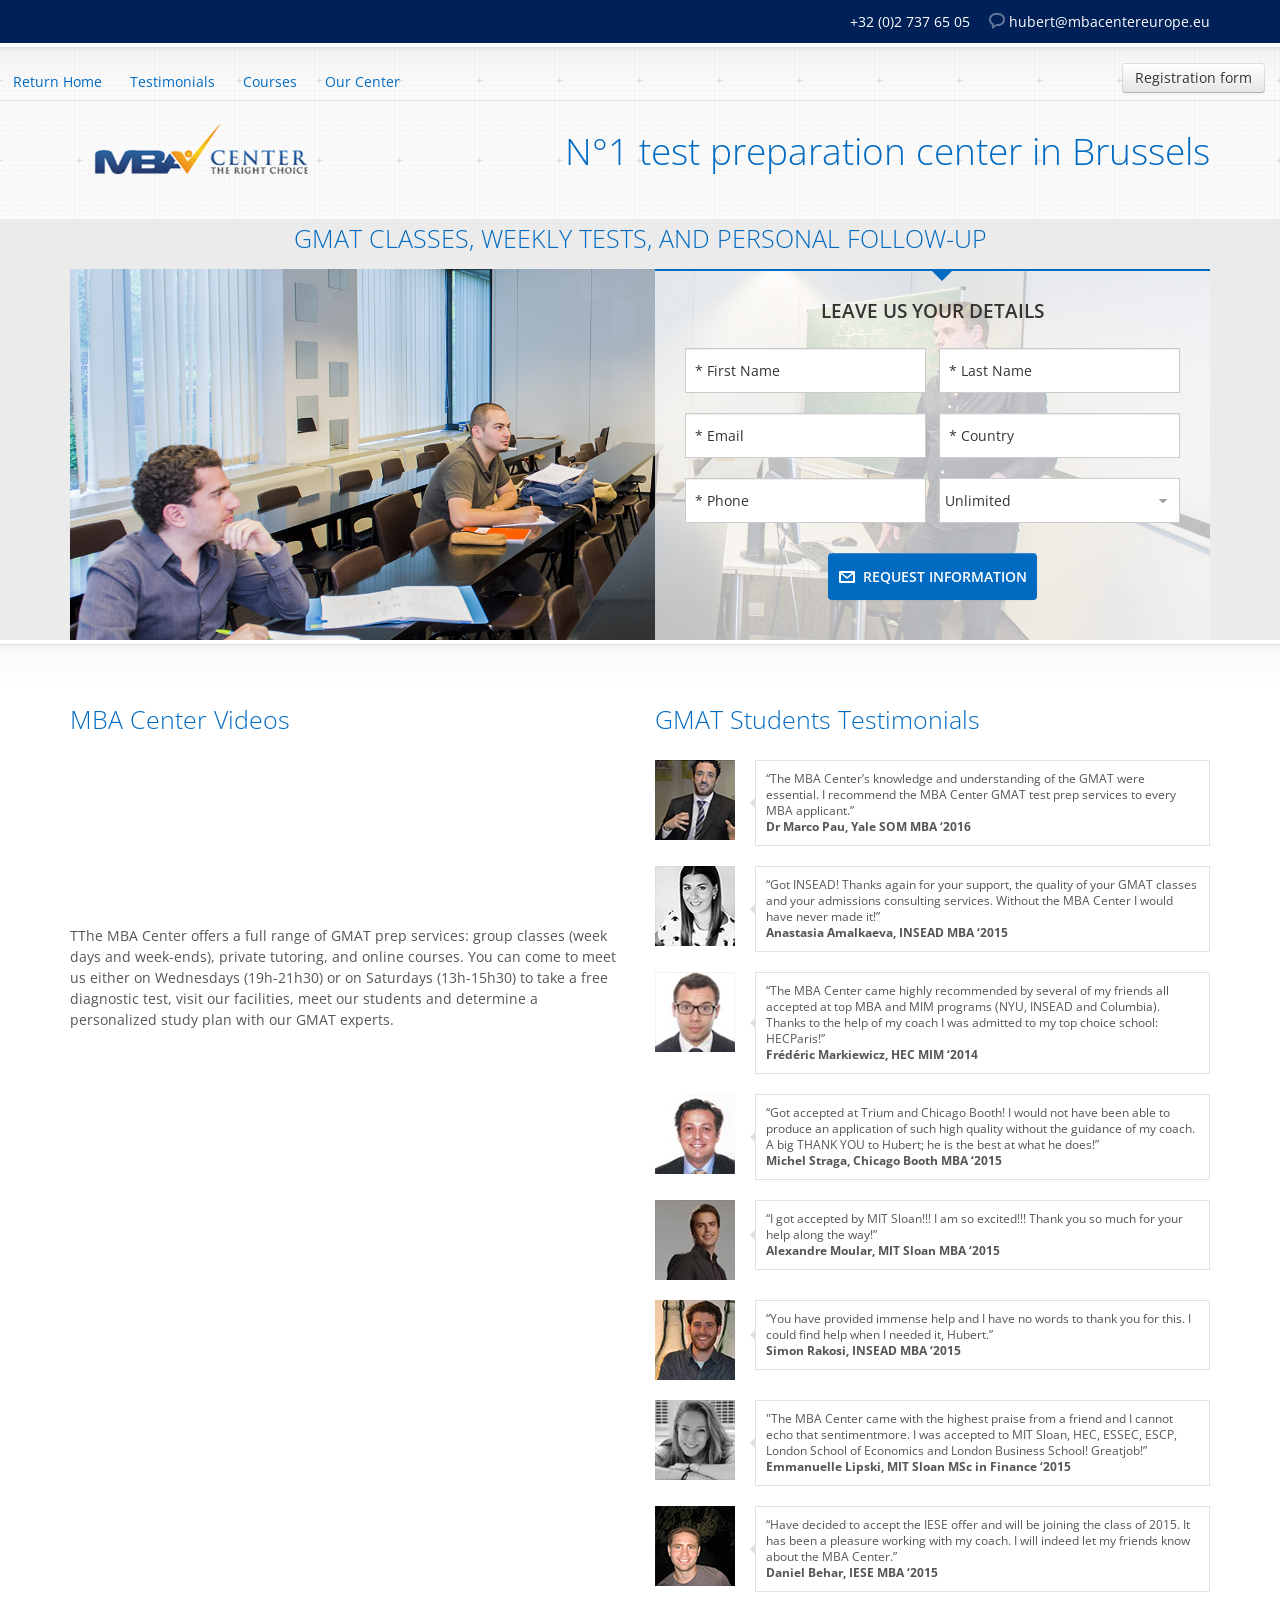
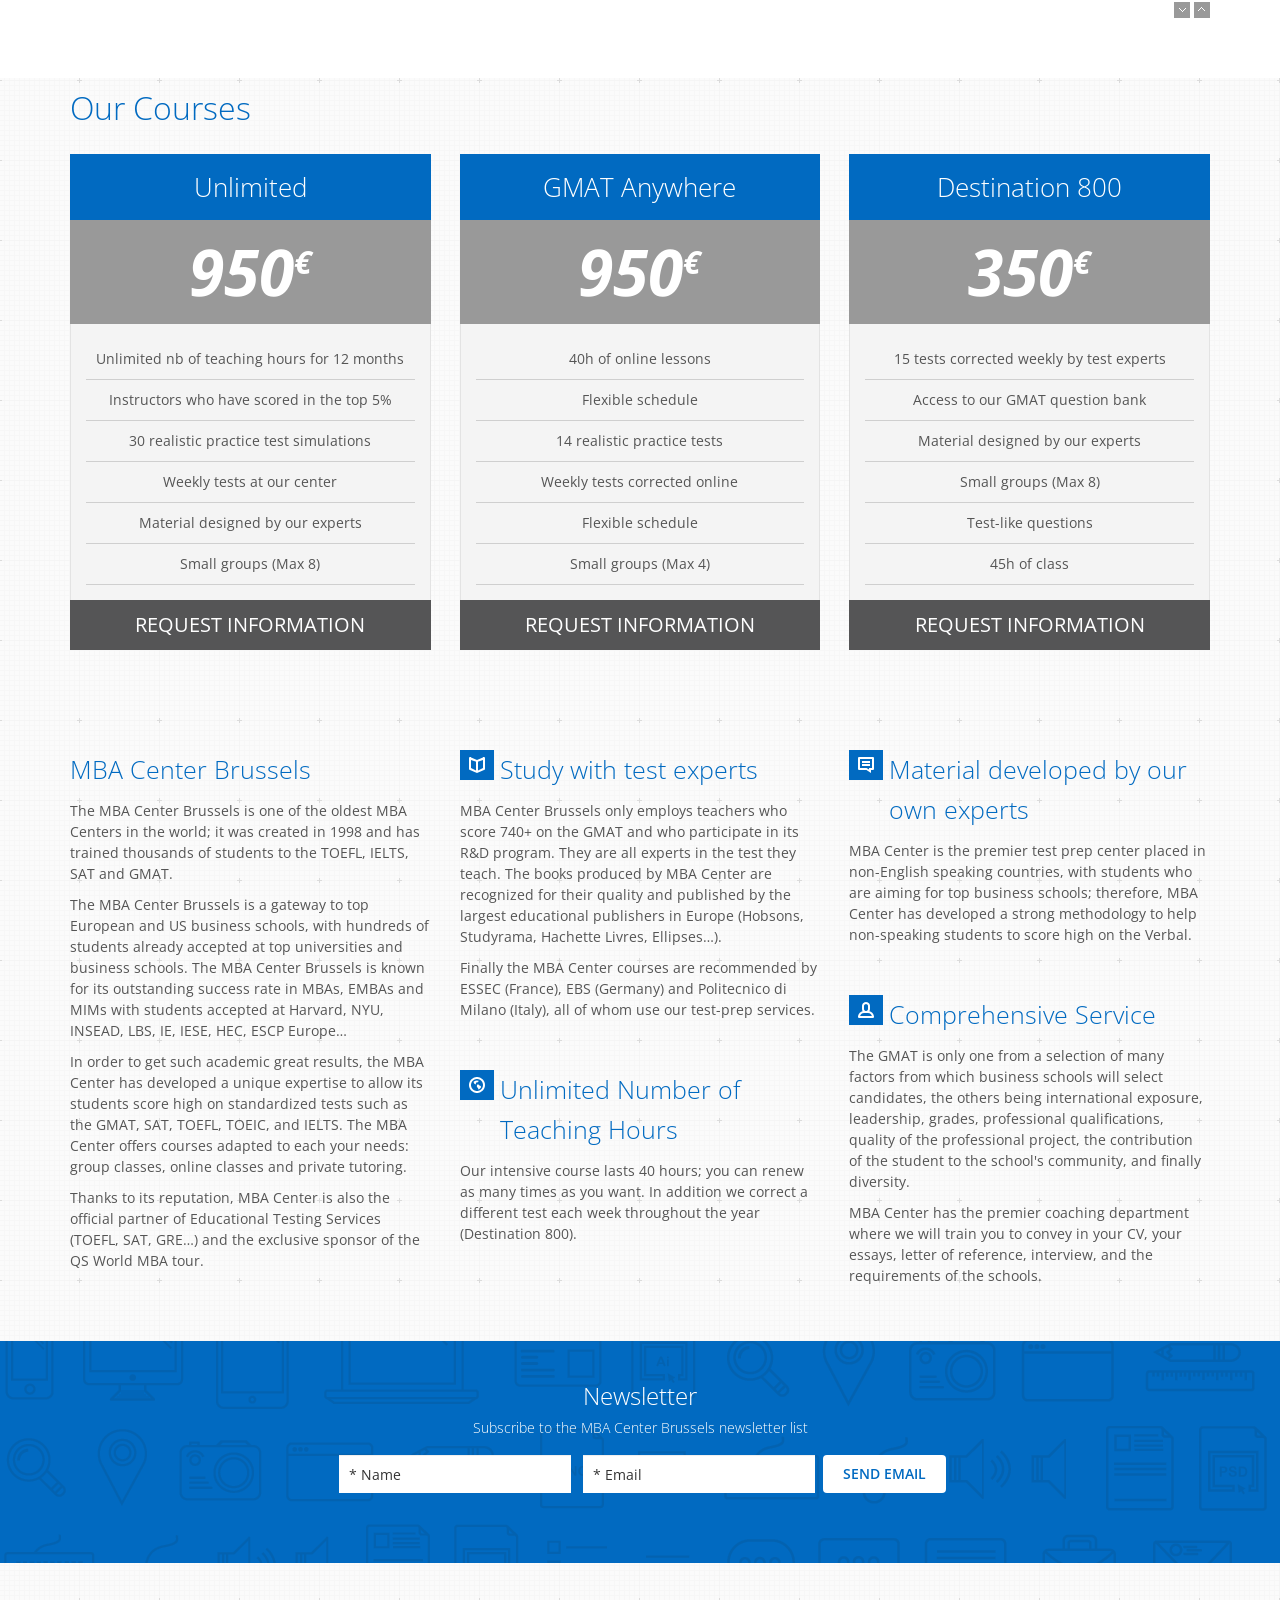
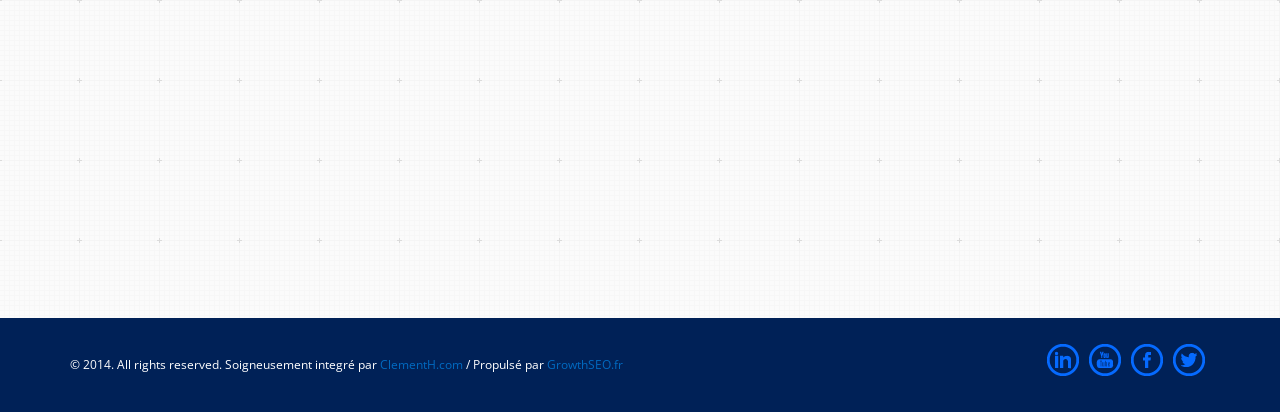
==== at/gmat/index.html @ 17d08a85 "First commit with upload images Commit of the current version that is online before adding the follo" ====
<!DOCTYPE html>
<!--[if lt IE 7 ]><html class="ie ie6" lang="en"> <![endif]-->
<!--[if IE 7 ]><html class="ie ie7" lang="en"> <![endif]-->
<!--[if IE 8 ]><html class="ie ie8" lang="en"> <![endif]-->
<!--[if (gte IE 9)|!(IE)]><html lang="en" class="no-js"> <![endif]-->
<head>
	
	<!-- Basic Page Needs
	================================================== -->
	<meta charset="utf-8">
	<title>MBA center europe - GMAT</title>
	<meta name="description" content="Mba center bruxelles GMAT preparation">
	<meta name="author" content="Clement hadjeres">
	
	<!-- Mobile Specific Metas
	================================================== -->
	<meta name="viewport" content="width=device-width, initial-scale=1, maximum-scale=1">
	
    <!-- Fav and touch icons
	================================================== -->
    <link rel="shortcut icon" href="img/favicon.ico">
    <link rel="apple-touch-icon-precomposed" sizes="114x114" href="img/apple-touch-icon-114-precomposed.png">
    <link rel="apple-touch-icon-precomposed" sizes="72x72" href="img/apple-touch-icon-72-precomposed.png">
    <link rel="apple-touch-icon-precomposed" sizes="52x52" href="img/apple-touch-icon-57x57.png">
    
	<!-- Custom styles 
	================================================== -->
	<link href="css/style.css" rel="stylesheet" media="screen">
    <link href="css/color/blue.css" rel="stylesheet" media="screen">
	<!--[if IE 8 ]><link href="css/ie8.css" rel="stylesheet" media="screen"><![endif]-->
	
	<!-- Scripts Libs 
	================================================== -->
	<script type="text/javascript" src="js/jquery.min.js"></script> <!-- 1.9.1 -->
	
	<!--Start of Zopim Live Chat Script-->
<script type="text/javascript">
window.$zopim||(function(d,s){var z=$zopim=function(c){
z._.push(c)},$=z.s=
d.createElement(s),e=d.getElementsByTagName(s)[0];z.set=function(o){z.set.
_.push(o)};z._=[];z.set._=[];$.async=!0;$.setAttribute('charset','utf-8');
$.src='//v2.zopim.com/?2mrBXJVhC1j4B0EIfQB3spcKo8dN0eq7';z.t=+new Date;$.
type='text/javascript';e.parentNode.insertBefore($,e)})(document,'script');
</script>
<!--End of Zopim Live Chat Script-->
    
    <!-- HTML5 shim, for IE6-8 support of HTML5 elements 
	================================================== -->
    <!--[if lt IE 9]>
      <script src="http://html5shim.googlecode.com/svn/trunk/html5.js"></script>
    <![endif]-->
</head>

<body>
	<!-- Header-->
    <header>
    		<!-- Top Bar -->
            <div class="top">
                <div class="container">
                    <div class="row-fluid">   
                    	<p class="animated fadeInRight"> +32 (0)2 737 65 05  <span>hubert@mbacentereurope.eu</span></p>         
                    </div>
                    
                </div>
            </div>
            <!-- End Top Bar -->
            
            <!-- Nav-->
           
            <nav>
            <ul class="nav nav-tabs">
				<li role="presentation"><a href="http://mbacentereurope.eu/index.php">Return Home</a></li>
				<li role="presentation"><a href="#testimonials">Testimonials</a></li>
				<li role="presentation"><a href="#courses">Courses</a></li>
				<li role="presentation"><a href="#center">Our Center</a></li>
				<a href="enregistrement.pdf"download="FORM" class=" formule btn button animated bounceIn"> Registration form</a>
			</ul>
			
      
            	<div class="container">
                	<div class="row-fluid">
                        	
                            <!-- Logo-->
                        	<div class="span3">
                            	<a href="http://mbacentereurope.eu/index.php"><img src="img/blue/logo.png" class="logo animated delay1 fadeInDown" alt="logo"></a>
                            </div>
                            <!-- End Logo-->
                            
                            <!-- Intro Text-->
                            <div class="span9">
                            	<h1 class="animated delay2 fadeInDown">N°1 test preparation center in Brussels</h1>
                            </div>
                            <!-- End Intro Text-->
                            
                	</div>
            	</div>          
            </nav>
            <!-- End Nav-->
            
            <!-- Slider -->
            <div class="slider">
            <center><h3>GMAT CLASSES, WEEKLY TESTS, AND PERSONAL FOLLOW-UP </h3></center>
            	<div class="container">
            	
                	<div class="row-fluid">
                    	<div class="span6 offset6 right-form">
                        	<!-- Form -->
                        	<div class="form">
                            	<h2 class="animated delay3 bounceIn">Leave us your details</h2>
                                
                                <div  id="loading" style="display: none" class='alert'>
					  				<a class='close' data-dismiss='alert'>×</a>
					  				Loading
								</div>
								<div id="response"></div>
                                
                                <form id="contact" method="post" action="/slider-form.php">
                                	
                                	
                                	<div class="row-fluid">
                                		<div class="span6">
                                    		<input type="text" required placeholder=" * First Name" name="Firstname" />
                                    	</div>
                                    	<div class="span6">
                                    	    <input type="text" required placeholder=" * Last Name" name="Lastname" />
                                   	    </div>
                                    </div>
                                    <div class="row-fluid">
                                    	<div class="span6">
                                    		<input type="email" required placeholder=" * Email" name="Email" />
                                    	</div>
                                    	<div class="span6">
                                    	    <input type="text" required placeholder=" * Country" name="Country" />
                                   	    </div>
                                    </div>	
                                    
                                    <div class="row-fluid">
                                    	<div class="span6">
                                    	    <input type="text" required placeholder=" * Phone" name="Phone" />
                                   	    
                                    	</div>
                                    	<div class="span6">
	                                    	<select name="courses" class="input-xlarge">
	                                          <option>Unlimited</option>
	                                          <option>GMAT Anywhere</option>
	                                          <option>Destination 800</option>
	                                          <option>Get more information</option>	                                
	                                        </select>    
                                   	    </div>
                                    </div>
                                    <div class="row4">
                                    	<input type="submit" data-loading-text="Loading..." class="btn button animated bounceIn" value="request information">
                                    </div>		
                                
                                </form>  
                                <div class="clear"></div>                       
                        	</div></div></div></div></div>
                            <!-- End Form -->
                        </div>
                    </div>
                </div>
            </div>
            <!-- End Slider -->
    
    </header>
    <!-- End Header-->
    
    <div id="testimonials"></div>
       <!-- Extra Info-->
    <section class="extra">
        <div class="container">
            
            <div class="row-fluid">
                
                <div class="span6">
                    <h3>MBA Center Videos</h3>
                    <div class="video">
                    	<iframe src="//www.youtube.com/embed/XTJDCrCDnRA" allowfullscreen></iframe>                    </div>
                    <p>TThe MBA Center offers a full range of GMAT prep services: group classes (week days and week-ends), private tutoring, 
                    and online courses. You can come to meet us either on Wednesdays (19h-21h30) or on Saturdays (13h-15h30)  to take a free
                    diagnostic test, visit our facilities, meet our students and determine a personalized study plan with our GMAT experts.</p>
                </div>
                
                <div class="span6">
                    <h3>GMAT Students Testimonials</h3>
                    <div class="carousel">
	                    <ul class="testimonials">
	                    	<li>
	                           <img src="img/testimonial-1.png" alt="testimonial image 1" /> 
	                           <h5>“The MBA Center’s knowledge and understanding of the GMAT were essential. I recommend the MBA Center GMAT test prep services to every MBA applicant.” 
	                           <br/><b>Dr Marco Pau, Yale SOM MBA ‘2016</b></h5>
	                        </li>
	                        <li>
	                           <img src="img/testimonial-11.png" alt="testimonial image 1" /> 
	                           <h5>“Got INSEAD! Thanks again for your support, the quality of your GMAT classes and your admissions consulting services. Without the MBA Center I would have never made it!” 
	                           <br/><b>Anastasia Amalkaeva, INSEAD MBA ‘2015</b></h5>
	                        </li>
	                        <li>
	                        	<img src="img/testimonial-2.jpg" alt="testimonial image 2" /> 
	                           <h5>“The MBA Center came highly recommended by several of my friends all accepted at top MBA and MIM programs
	                           (NYU, INSEAD and Columbia). Thanks to the help of my coach I was admitted to my top choice school: HECParis!”<br>
	                           <b>Frédéric Markiewicz, HEC MIM ‘2014</b></h5>
	                        </li>
	                        <li>
	                        	<img src="img/testimonial-3.jpg" alt="testimonial image 3" /> 
	                           <h5>“Got accepted at Trium and Chicago Booth! I would not have been able to produce an application of such high
	                           quality without the guidance of my coach. A big THANK YOU to Hubert; he is the best at what he does!”<br>
	                           <b>Michel Straga, Chicago Booth MBA ‘2015</b></h5>
	                        </li>
	                    	<li>
	                        	<img src="img/testimonial-4.jpg" alt="testimonial image 4" /> 
	                           <h5>“I got accepted by MIT Sloan!!! I am so excited!!! Thank you so much for your help along the way!”<br/><b>Alexandre Moular, MIT Sloan MBA ‘2015</b></h5>
	                        </li>
	                        <li>
	                        	<img src="img/testimonial-5.jpg" alt="testimonial image 5" /> 
	                           <h5>“You have provided immense help and I have no words to thank you for this. I could find help when I needed it, Hubert.”<br/><b>Simon Rakosi, INSEAD MBA ‘2015</b></h5>
	                        </li>
	                        <li>
	                        	<img src="img/testimonial-6.jpg" alt="testimonial image 6" /> 
	                           <h5>"The MBA Center came with the highest praise from a friend and I cannot echo that sentimentmore. 
	                           I was accepted to MIT Sloan, HEC, ESSEC, ESCP, London School of Economics and London Business School! Greatjob!”
	                           <br/><b>Emmanuelle Lipski, MIT Sloan MSc in Finance ‘2015</b></h5>
	                        </li>
	                    	<li>
	                        	<img src="img/testimonial-7.jpg" alt="testimonial image 7" /> 
	                           <h5>“Have decided to accept the IESE offer and will be joining the class of 2015. It has been a pleasure working
	                            with my coach. I will indeed let my friends know about the MBA Center.”<br/><b>Daniel Behar, IESE MBA ‘2015</b>
	                            </h5>
	                        </li>
	                        
	                    </ul>
                    </div>
                    <a href="#" class="navi-right next"></a>
                    <a href="#" class="navi-left prev"></a>

                    
                </div>
               
               <!--- <div class="span4">
                    <h3>Scholarships</h3>
                    <img class="scholarships" src="img/shcolarship.jpg" alt="#" /> 
                    <p>Entesque congue, nibh in hend go to rerit dignissim, dolor urna tincidunt felis, bibendum euismod. </p>
                    <p>Proin vulputate orci non mi aliquet aliquam. Aliquam tincidunt arcu eu sem tempus and  facilisis bibendum tellus vtate... <a href="#">Read more</a> </p>
               
                </div>--->
            </div>
        
        </div>
    </section>
    <!-- End Extra Info-->
<div id="courses"></div>
     <!--Tables-->
    <section class="container pricing-tables">
    	<h2>Our Courses </h2>
    	<div class="row-fluid ">
        
        	<!--Table 1-->
            <div class="span4">
            
            	<div class="table-header">
                	<h3>Unlimited </h3>
                </div>
                <div class="table-price">
                	<p>950<sup>€</sup></p>
                </div>
                <div class="table-body">
                	<ul>
                    	<li>Unlimited nb of teaching hours for 12 months</li>
                    	<li>Instructors who have scored in the top 5%</li>
                        <li>30 realistic practice test simulations</li>
                        <li>Weekly tests at our center</li> 
                        <li>Material designed by our experts</li>
                        <li>Small groups (Max 8)</li>
                   </ul>
                </div>
                <div class="table-button">
                	<a href="#">Request information</a>
                </div>

            </div>
             <!--End Table 1-->
             
             <!--Table 2-->
            <div class="span4">
            
            	<div class="table-header">
                	<h3>GMAT Anywhere </h3>
                </div>
                <div class="table-price">
                	<p>950<sup>€</sup></p>
                </div>
                <div class="table-body">
                	<ul>
                    	<li>40h of online lessons</li>
                        <li>Flexible schedule</li>
                        <li>14 realistic practice tests</li>
                        <li>Weekly tests corrected online</li>  
                        <li>Flexible schedule</li>     
                        <li>Small groups (Max 4)</li>                 
                    </ul>
                </div>
                <div class="table-button">
                	<a href="#">Request information</a>
                </div>

            </div>
             <!--End Table 2-->
             
             <!--Table 3-->
            <div class="span4">
            
            	<div class="table-header">
                	<h3>Destination 800 </h3>
                </div>
                <div class="table-price">
                	<p>350<sup>€</sup></p>
                </div>
                <div class="table-body">
                	<ul>
                    	<li>15 tests corrected weekly by test experts</li>
                        <li>Access to our GMAT question bank</li>
                        <li>Material designed by our experts</li>
                        <li>Small groups (Max 8)</li>
                        <li>Test-like questions</li>
                        <li>45h of class</li>
                    </ul>
                </div>
                <div class="table-button">
                	<a href="#">Request information</a>
                </div>

            </div>
             <!--End Table 3-->
            
        </div>
    </section>
    <!--End Tables-->
    <div id="center"></div>
	<section class="container info">
    	<div class="row-fluid">
        	
            <div class="span4">
            	<h3 class="animated delay4 fadeInDown">MBA Center Brussels</h3>
            	
 

 

                <p class="animated delay5 fadeInUp">The MBA Center Brussels is one of the oldest MBA Centers in the world; it was created in 1998 and has trained thousands of students to the TOEFL, IELTS, SAT and GMAT.</p>
                <p class="animated delay5 fadeInUp">The MBA Center Brussels is a gateway to top European and US business schools, with hundreds of students already accepted at top universities and business schools. The MBA Center Brussels is known for its outstanding success rate in MBAs, EMBAs and MIMs with students accepted at Harvard, NYU, INSEAD, LBS, IE, IESE, HEC, ESCP Europe…</p>
                <p class="animated delay5 fadeInUp">In order to get such academic great results, the MBA Center has developed a unique expertise to allow its students score high on standardized tests such as the GMAT, SAT, TOEFL, TOEIC, and IELTS. The MBA Center offers courses adapted to each your needs: group classes, online classes and private tutoring.</p>
                
                <p class="animated delay5 fadeInUp">Thanks to its reputation, MBA Center is also the official partner of Educational Testing Services (TOEFL, SAT, GRE…) and the exclusive sponsor of the QS World MBA tour.</p>            </div>
            
            
            
            <div class="span4">
            	<div class="top-item">
                    <h3 class="iconset iconbestcity animated delay6 fadeInDown">Study with test experts</h3>
                    <p class="animated delay7 fadeInUp">MBA Center Brussels only employs teachers who score 740+ on the GMAT and who participate in its R&D program. They are all experts in the test they teach.  The books produced by MBA Center are recognized for their quality and published by the largest educational publishers in Europe (Hobsons, Studyrama, Hachette Livres, Ellipses…).</p>
                    <p class="animated delay7 fadeInUp"> Finally the MBA Center courses are recommended by ESSEC (France), EBS (Germany) and Politecnico di Milano (Italy), all of whom use our test-prep services.</p>
                </div>
                
                <div class="bottom-item">
                    <h3 class="iconset iconworldwide animated delay6 fadeInDown">Unlimited  Number of Teaching Hours</h3>
                    <p class="animated delay7 fadeInUp">Our intensive course lasts 40 hours; you can renew as many times as you want. In addition we correct a different test each week throughout the year (Destination 800).</p>
              </div>
                
            </div>
            
            
            
            <div class="span4">
            	<div class="top-item">
                    <h3 class="iconset iconcommunity animated delay8 fadeInDown">Material developed by our own experts</h3>
                    <p class="animated delay9 fadeInUp">MBA Center is the premier test prep center placed in non-English speaking countries, 
                    with students who are aiming for top business schools; therefore, MBA Center has developed a strong methodology to help non-speaking students to score high on the Verbal. </p>
                </div>
                <div class="bottom-item">
                    <h3 class="iconset iconfacilities animated delay8 fadeInDown">Comprehensive Service</h3>
                    <p class="animated delay9 fadeInUp">The GMAT is only one from a selection of many factors from which business schools will select candidates, the others being international exposure, leadership, grades, professional qualifications, quality of the professional project, the contribution of the student to the school's community, and finally diversity. </p>
                    <p class="animated delay9 fadeInUp">MBA Center has the premier coaching department where we will train you to convey in your CV, your essays, letter of reference, interview, and the requirements of the schools. </p>
                </div>
            </div>
            
            
        </div>
    </section> 



    
    
    <!--Newsletter-->
    <section class="newsletter">
    	<div class="container">
        	<div class="row-fluid">
            	<h2>Newsletter</h2>
                <h3>Subscribe to the MBA Center Brussels newsletter list</h3>
            	<div id="loadingNews" style="display: none" class='alert'>
	  				<a class='close' data-dismiss='alert'>×</a>
	  				Loading
				</div>	
            	<div id="responseNews"></div>
            	 
            	<form id="newsletter" method="post" action="#">
                   <input type="text"  placeholder=" * Name" name="Name" />
                   <input type="email"  placeholder=" * Email" name="Email" />
                   <input type="submit" class="button" value="Send Email">
                </form>
            </div>
        
        </div>
    </section>
    <!--End Newsletter-->
    
      <iframe src="https://www.google.com/maps/embed?pb=!1m18!1m12!1m3!1d2520.2366156238745!2d4.400245000000008!3d50.82678100000001!2m3!1f0!2f0!3f0!3m2!1i1024!2i768!4f13.1!3m3!1m2!1s0x47c3c4b5c2317f55%3A0x164fa5e119f81e8!2sICAB+Incubator!5e0!3m2!1sfr!2sfr!4v1421241801167" width="100%" height="350" scrolling="no"overflow: "hidden" frameborder="0" style="border:"2></iframe>
    
    
    
    
    <!--Footer-->
    <footer>
    	<div class="container">
        
        	<div class="row-fluid">
            	<div class="span6">
                	<h6>© 2014. All rights reserved. Soigneusement integré  par  <a href="http://www.clementh.com" rel="dofollow" title="Design Web" target="_blank"> ClementH.com </a> /  Propulsé par <a href="http://www.growthseo.fr" title="Consultant SEO" rel="dofollow" target="_blank"> GrowthSEO.fr</a></h6>
                </div>
                
                <div class="span6">
                	<ul class="social">
                    	<li title="Linkedin" class="tooltip_hover"><a href="#" class="linkedin socialicon"></a></li>
                        <li title="Youtube" class="tooltip_hover"><a href="#" class="youtube socialicon"></a></li>
                        <li title="Facebook" class="tooltip_hover"><a href="#" class="facebook socialicon"></a></li>
                        <li title="Twitter" class="tooltip_hover"><a href="#" class="twitter socialicon"></a></li>                       
                    </ul>
                </div>
                
            
            </div>
            
        </div>
    
    </footer>
    
       
    
    <!--End Footer-->

	<!-- ======================= JQuery libs =========================== -->     
	
		<script>
  (function(i,s,o,g,r,a,m){i['GoogleAnalyticsObject']=r;i[r]=i[r]||function(){
  (i[r].q=i[r].q||[]).push(arguments)},i[r].l=1*new Date();a=s.createElement(o),
  m=s.getElementsByTagName(o)[0];a.async=1;a.src=g;m.parentNode.insertBefore(a,m)
  })(window,document,'script','//www.google-analytics.com/analytics.js','ga');

  ga('create', 'UA-58592725-1', 'auto');
  ga('send', 'pageview');

</script>            
        <!-- Bootstrap.js-->
        <script src="js/bootstrap.js"></script>   
    
    	<script type="text/javascript" src="js/jquery.fitvids.min.js"></script>
    	<script type="text/javascript" src="js/jquery.placeholder.min.js"></script>
    
		<!-- carrousell -->
		<script type="text/javascript" src="js/jquery.easing.1.3.js"></script>
		<script type="text/javascript" src="js/jquery.mousewheel.min.js"></script>
		<script type="text/javascript" src="js/jcarousellite_1.0.1.pack.js"></script>
		
		<!-- custom -->
		<script type="text/javascript" src="js/scripts.js"></script>
	
	<!-- ======================= End JQuery libs =========================== --> 

  </body>
</html>
---- at/gmat/css/style.css ----
@charset "utf-8";

/* ============================== */
/* 
	- Title: University Landing Page - mustachethemes
	- Autor: mustachethemes
*/
/* ============================== */

/* ---------------------------------------------------------------------- */
/*	Import styles
/* ---------------------------------------------------------------------- */

/* bootstrap.css  - include resetes ( Media querys, grid-responsive,layout).*/
@import url("bootstrap/bootstrap.css");
@import url("bootstrap/bootstrap-responsive.css");

/*Google Fonts*/
@import url("http://fonts.googleapis.com/css?family=Open+Sans:300italic,400italic,600italic,700italic,800italic,400,800,700,600,300");

/*Animations*/
@import url("animations/animate.css");



/* ---------------------------------------------------------------------- */
/*	General Style
/* ---------------------------------------------------------------------- */

body { 
	background: url(../img/background/00.png) 0 0 repeat; 
	font-family: 'Open Sans', sans-serif;
	color:#555555;
	font-weight:400;
}
.left {
	float: left;
}
.right {
	float: right;
}
h1, h2, h3, h4{
	font-weight:300;
}
h1 {
	font-size:37px;
	line-height:39px;
}
h5 {
	font-weight:400;
}
h6 {
	font-weight:400;
}
p{
	line-height:21px;		
}
.video iframe {
	border: none;
}
a:hover {
	text-decoration:none;
}
.clear {
	clear: both;
}
input::-webkit-input-placeholder, textarea::-webkit-input-placeholder {
  color: #333;
}
input:-moz-placeholder, textarea:-moz-placeholder {
  color: #333;
}
@media (min-width: 1200px) {
	.container { width: 1140px; }
	.row-fluid .span12 { margin: 0; }
}

footer ul.social li a, footer h6 a, p a, a.navi-right, a.navi-left, .form input.button, .newsletter input.button, .courses .item .btn, .table-button a  {
	-webkit-transition: all 0.2s ease-out; 
	-moz-transition: all 0.2s ease-out;
	-o-transition: all 0.2s ease-out; 
	-ms-transition: all 0.2s ease-out; 
	transition: all 0.2s ease-out;
}
/* ---------------------------------------------------------------------- */
/*	Header
/* ---------------------------------------------------------------------- */


/* Top Bar ----------------------------*/
.top { 
	padding: 11px 0;
	color:#fff;
}

.top .container p {
	text-align: right;
	margin:0;
	font-size:14px;
	line-height:21px;
}
.top .container p span{
	padding:0 0 0 20px;
	background: url(../img/bubble.png) left top no-repeat; 
	margin: 0 0 0 15px;
}



/* Header ----------------------------*/

nav { 
	background: url(../img/shadow_sep.png) left top repeat-x;
	padding:20px 0; 
}
nav h1 {
	text-align: right;
}

/* Slider with multi images----------------------------*/
.multiple {
	background-image: none;
	background-color:transparent!important;
	padding:0;
}

.multiple .container {
	background: none !important;
}

.multiple .container .span6.right-form{
	background: none !important;
	position: relative;
}
.multiple .bxslider {
	margin:0 !important; 
}

/* Slider ----------------------------*/
.slider {
	background-color:#ebebeb;
}
.slider .container {
	background: url(../img/big-image.jpg) 0 0 no-repeat;
	background-size: 100%;
}
.slider .container .row-fluid .player{
	padding:3% 0% 0% 2%;
}
.slider .container .span6.right-form{
	background: transparent url(../img/form-bg.png) 0 0 repeat;
	position: relative;
}
.slider .container .span6.right-form {
	border-top-width:2px;
	border-top-style:solid;
}
.slider .container .span6.right-form:after {
  position: absolute;
  top: 0;
  left: 50%;
  display: inline-block;
  border-right: 10px solid transparent;
  border-left: 10px solid transparent;
  content: '';
}
.slider .form {
	padding:20px 30px 30px 30px;
	text-align:center;
	color:#333333;
	
}

.slider .form h2 {
    color: #333333;
    font-size: 19px;
    font-weight: 600;
    margin: 0 0 17px;
    padding: 0;
    text-transform: uppercase;
}
.form .row1, .form .row2, .form .row3, .form .row4 {
	float: left;
}
.form .row4 {
	text-align: center;
	width:100%;
}
.form .right {
	width:50%;
}
.form .left {
	width:50%;
}
.slider .form input {
	float:left;
	border-radius:0;
	margin:13px 6px;
	width: 220px;
	height:30px;
	color:#333333;
	font-family: 'Open Sans', sans-serif;
}
.slider .form .input-xlarge{
	float:left;
	color:#333333;
	font-family: 'Open Sans', sans-serif;
	border-radius:0;
	margin:13px 6px;
	width: 234px;
	height:40px;
	border: 1px solid #ccc;
    border-radius: 0;
   -webkit-appearance: none;
   overflow: hidden;
   background: #fff url(../img/formelements-select.png) right center no-repeat;
}

.slider .form input.button{
	float: center;
	width: auto;
	color: #fff;	
	padding: 8px 10px 8px 35px;
	font-size: 14px;
	font-family: 'Open Sans', sans-serif;
	font-weight:600;
	line-height: 31px;
	margin: 10px auto;
	display: block;
	height: auto;
	border:0;
	border-radius:4px;
	text-align:left;
	text-transform:uppercase;
	text-shadow:none;
	background-image: url(../img/icon-email.png);
}



/* Items ----------------------------*/

.info {
	padding: 45px 0;
}
.info .span4 .top-item {
	margin-bottom:50px;

}

.info h3.iconset{
	padding:0 0 0 40px;
}


/* Extra Info ----------------------------*/

.extra {
	background:#fff url(../img/shadow_sep.png) 0 0 repeat-x;
	padding: 50px 0 60px 0;
}

/* Extra Info - Video ----------------------------*/
.extra .video{
	margin:0 0 20px 0;
	width:100%;
}

/* Extra Info - Testimonials ----------------------------*/
.extra ul.testimonials {
	margin:0;
}
.extra ul.testimonials li{
	float:left;
	list-style: none;
	margin-top: 0px;
	min-height: 80px;
	padding-bottom: 0px;
	width: 100%!important;
}
.extra ul.testimonials li:first-child{
	margin-top: 0;
}
.extra ul.testimonials li img{
	float: left;
	height:80px;
	width:80px;
	margin: 10px 0;
}
.extra ul.testimonials li h5 {
	margin: 10px 0 10px 100px;
	font-size: 12px;
	padding: 10px;
	line-height: 16px;
	display: block;
	border: 1px solid #e1e1e1;
	color: #555555;
	position: relative;
}

.extra ul.testimonials li h5:after {
  position: absolute;
  top: 50%;
  left: -6px;
  margin-top: -6px;
  display: inline-block;
  border-top: 6px solid transparent;
  border-bottom: 6px solid transparent;
  border-right: 6px solid  #e1e1e1;
  content: '';
}

a.navi-left{
	display: block;
	height: 16px;
	width: 16px;
	background-position: top left;
	float: right;
	cursor: pointer;
}
a.navi-left:hover{
	background-position: bottom left;
	
}
a.navi-right{
	display: block;
	height: 16px;
	width: 16px;
	background-position: top right;
	float: right;
	margin-left: 4px;
	cursor: pointer;
}
a.navi-right:hover{
	background-position: bottom right;
}

/* Extra Info - Scholarships ----------------------------*/
.extra img.scholarships {
	margin:0 0 20px 0;
}


/* Courses ----------------------------*/

.carrousell {
    
}

.courses {
	padding: 0 0 45px 0;
}
.courses .item {
    background: none repeat scroll 0 0 #F3F3F3;
    margin-top: 32px;
    padding: 20px;
    text-align: center;
}
.ch-item {
	width: 130px;
	height: 130px;
	border-radius: 50%;
	position: relative;
	cursor: default;
	display: block;
    margin: -45px auto 20px;
			
	-webkit-transition: all 0.4s ease-in-out;
	-moz-transition: all 0.4s ease-in-out;
	-o-transition: all 0.4s ease-in-out;
	-ms-transition: all 0.4s ease-in-out;
	transition: all 0.4s ease-in-out;
}

.ch-img-1 { 
	background-image: url(../img/img-course-1.jpg);
}

.ch-img-2 { 
	background-image: url(../img/img-course-2.jpg);
}

.ch-img-3 { 
	background-image: url(../img/img-course-3.jpg);
}
.ch-info {
	position: absolute;
	width: 100%;
	height: 100%;
	border-radius: 50%;
	opacity: 0;
	
	-webkit-transition: all 0.4s ease-in-out;
	-moz-transition: all 0.4s ease-in-out;
	-o-transition: all 0.4s ease-in-out;
	-ms-transition: all 0.4s ease-in-out;
	transition: all 0.4s ease-in-out;
	
	-webkit-transform: scale(0);
	-moz-transform: scale(0);
	-o-transform: scale(0);
	-ms-transform: scale(0);
	transform: scale(0);
	
	-webkit-backface-visibility: hidden; /*for a smooth font */

}

.ch-info p a {
	display: block;
	color: #fff;
	font-style: normal;
	font-weight: bold;
	text-transform: uppercase;
	font-size: 12px;
	letter-spacing: 1px;
	padding-top: 4px;
	line-height: 120px;
}



.ch-item:hover .ch-info {
	opacity: 1;
	
	-webkit-transform: scale(1);
	-moz-transform: scale(1);
	-o-transform: scale(1);
	-ms-transform: scale(1);
	transform: scale(1);	
}

.courses .item p {
    margin: 0 0 17px;
}
.courses h2 {
    padding: 0 10px;
}

.courses .item .btn {
    background: none repeat scroll 0 0 #999999;
    border: 0 none;
    color: white;
    font-weight: bold;
    padding: 15px 50px;
    text-shadow: none;
    text-transform: uppercase;
}



/* Pricing Tables ----------------------------*/

.pricing-tables {
	padding: 0 0 45px 0;
}
.table-header {
	text-align: center;
	padding: 20px 0;
	margin-top: 16px;
}
.table-header h3 {
	color: #fff;
	margin: 0;
	font-size: 26px;
	line-height: 26px;
}
.table-price {
	text-align: center;
	border-bottom: none;
	background-color:#999999;
}
.table-price p {
	color: #fff;
	font-weight: bold;
	font-style: italic;
	font-size: 64px;
	line-height: 64px;
	margin: 0;
	padding: 20px 0;
}
.table-price sup {
	color: #ffffff;
	font-weight: bold;
	font-style: italic;
	font-size: 32px;
	line-height: 32px;
	top: -22px;
}
.table-body {
	background-color:#f4f4f4;
}
.table-body ul {
	padding: 15px;
	margin: 0;
	border-right: 1px solid #e3e3e3;
	border-left: 1px solid #e3e3e3;
}
.table-body ul li {
	text-align: center;
	list-style-type: none;
	font-size: 14px;
	font-weight: normal;
	line-height: 40px;
	border-bottom: 1px solid #cfcfcf;
}

.table-button a {
	text-transform: uppercase;
	color: #fff;
	font-size: 20px;
	line-height: 20px;
	display: block;
	padding: 15px 0 15px 0;
	margin: 0;
	text-align: center;
	background-color:#555556;
}


/* Newsletter ----------------------------*/

.newsletter {
	color:#fff;
	padding:30px 0 40px 0;
	text-align:center;
	background-image:url(../img/newsletter-bg.png);
	background-repeat:repeat;
	background-position:0 0;
}
.newsletter h2{
	color:#fff;
	font-size:24px;
	margin:10px 0 5px 0;
	line-height:30px;
}
.newsletter h3{
	color:#fff;
	font-size:14px;
	margin:5px 0 15px 0;
	line-height:24px;
}
.newsletter input {
    border: medium none;
	-webkit-border-radius: 0;
    -moz-border-radius: 0;
    border-radius: 0 0 0 0;
    font-family: 'Open Sans',sans-serif;
    height: 30px;
    margin: 0 4px 10px;
    width: 220px;
}

.newsletter input.button {
	width: auto;
	height:auto;
	background:#fff;
	font-family: 'Open Sans', sans-serif;
	text-transform:uppercase;
	font-weight:600;
	border:0;
	border-radius:4px;
	padding: 9px 20px;
	margin:0;
	vertical-align: top;
}
.newsletter input.button:hover {
	color:#fff;
}


/* Footer --------------------------------*/

footer {
	padding:26px 0;
}
footer h6 {
	color:#fff;
}
footer h6 a:hover {
	color:#fff;
}
footer ul.social{
	float:right;
}
footer ul.social li{
	list-style: none;
	float:left;
	margin:0 5px;
}
footer ul.social li a{
	display: block;
	width: 32px;
	height: 32px;
}

footer ul.social li a.linkedin:hover{
	background-position: bottom center;
}

footer ul.social li a.youtube:hover{
	background-position: bottom center;
}

footer ul.social li a.facebook:hover{
	background-position: bottom center;
}

footer ul.social li a.twitter:hover{
	background-position: bottom center;
}


.tooltip {
  position: absolute;
  z-index: 1030;
  display: block;
  font-size:12px;
  opacity: 0;
  filter: alpha(opacity=0);
  visibility: visible;
  background-color: transparent !important;
}
.tooltip.in {
  opacity: 1;
  filter: alpha(opacity=100);
}
.tooltip-inner {
  max-width: 200px;
  font-weight:400;

  padding: 8px;
  text-align: center;
  text-decoration: none;
  background-color: #fff;
  -webkit-border-radius: 0;
     -moz-border-radius: 0;
          border-radius: 0;
}
.tooltip.top .tooltip-arrow {
  bottom: 0;
  left: 50%;
  margin-left: -5px;
  border-top-color: #fff;
  border-width: 5px 5px 0;
}

.slider .form .input-xlarge, .slider .form input {
    margin: 0 0 20px 0px;
    width: 100%;
    padding: 4px 5px;
    height: 45px;
    -webkit-box-sizing: border-box;
       -moz-box-sizing: border-box;
         	box-sizing: border-box;
}
.form input.button {
	background-image:url(../../img/newsletter-bg.png);
	background-repeat:no-repeat;
    background-position: 11px 50%;
    float: none;	
    margin: 0 auto;
    padding-left: 37px;
    max-width: 209px;
}



/*  CSS Media Queries
================================================== */


/* Version 1024px ----------------------------------------------------*/
@media handheld, only screen and (max-width: 1024px) {

}


/* Mobile Version 767px ----------------------------------------------*/
@media handheld, only screen and (max-width: 767px) {
	body {
		padding:0;
	}	
	nav{
		text-align: center;
	}
	nav h1{
		text-align: center;
	}
	.info, .extra{
		padding-left:20px;
		padding-right:20px;
	}
}


/* Mobile Version 600px ----------------------------------------------*/
@media handheld, only screen and (max-width: 600px) {
	body {
		padding:0;
	}	
	nav {
		text-align: center;
	}
}


/* Mobile Version 568px ----------------------------------------------*/
@media handheld, only screen and (max-width: 568px) {
	body {
		padding:0;
	}	
	nav{
		text-align: center;
	}	
	.form .row1, .form .row2, .form .row3, .form .row4 {
		   width: 100%;
	}
	
	
	.newsletter input {
	margin: 0 auto 20px auto;
    width: 90%;
    padding: 4px 5px;
    height: 45px;
    -webkit-box-sizing: border-box;
       -moz-box-sizing: border-box;
         	box-sizing: border-box;
}

	
	
   
}


/* Mobile Version 480px ----------------------------------------------*/
@media handheld, only screen and (max-width: 480px) {
	body {
		padding:0;
	}	
	nav {
		text-align: center;
	}	
	
	.form .row1, .form .row2, .form .row3, .form .row4 {
		   width: 100%;
	}
    
}


/* Mobile Version 320px ----------------------------------------------*/
@media handheld, only screen and (max-width: 320px) {
	body {
		padding:0;
	}	
	nav {
		text-align: center;
	}
	
}
.formule{
	float: right;
	margin-right: 15px;
}
---- at/gmat/css/color/blue.css ----
@charset "utf-8";

/* ============================== */
/* 
	- Title: University Landing Page - mustachethemes
	- Autor: mustachethemes
*/
/* ============================== */

/* .............. Light Color ................ */
h1, h2, h3, h4{
	color:#016ac1;
}

a {
	color:#016ac1;
}

.slider .container .span6.right-form {
	border-top-color:#016ac1;
}

.slider .container .span6.right-form:after {
  border-top: 10px solid #016ac1;
}

.form input.button{
	background-color:#016ac1;
}

.courses .item .btn:hover {
	background: #016ac1;
}

.table-header {
	background-color:#016ac1;
}

.table-button a:hover {
	background-color:#016ac1;
}

.newsletter {
	background-color:#016ac1;
}

.newsletter input.button {
	color:#016ac1;
}
.ch-item:hover {
	box-shadow: 
		inset 0 0 0 100px rgba(1,106,193, 0.7),
		inset 0 0 0 6px rgba(1,106,193,0.9),
		0 1px 2px rgba(1,106,193,0.1);
}

/* .............. Dark Color ................ */
.top { 
	background-color: #002157;
}
.form input.button:hover{
	background-color: #002157;	
}
.newsletter input.button:hover {
	background-color:#002157;
}
footer {
	background:#002157;
}
.tooltip-inner {
  color: #002157;
}

/* .............. Images with color ................ */

.info h3.iconbestcity {
	background: url(../../img/blue/icon-bestcity.png) 0 0 no-repeat;
}
.info h3.iconworldwide {
	background: url(../../img/blue/icon-worldwide.png) 0 0 no-repeat;
}
.info h3.iconcommunity {
	background: url(../../img/blue/icon-community.png) 0 0 no-repeat;
}
.info h3.iconfacilities {
	background: url(../../img/blue/icon-facilities.png) 0 0 no-repeat;
}



a.navi-left{
	background: url(../../img/blue/navi.png) no-repeat;
}
.navi-right{
	background: url(../../img/blue/navi.png) no-repeat;
}



footer ul.social li a.linkedin{
	background: url(../../img/blue/social-icons-linkedin.png) top center no-repeat;
}

footer ul.social li a.youtube{
	background: url(../../img/blue/social-icons-youtube.png) top center no-repeat;
}

footer ul.social li a.facebook{
	background: url(../../img/blue/social-icons-facebook.png) top center no-repeat;
}

footer ul.social li a.twitter{
	background: url(../../img/blue/social-icons-twitter.png) top center no-repeat;
}
---- at/gmat/css/ie8.css ----
.container {
    width: 1140px;
}
.newsletter input,
.slider .form .input-xlarge, .slider .form input {
    height: auto;
    padding: 11px 5px;
}
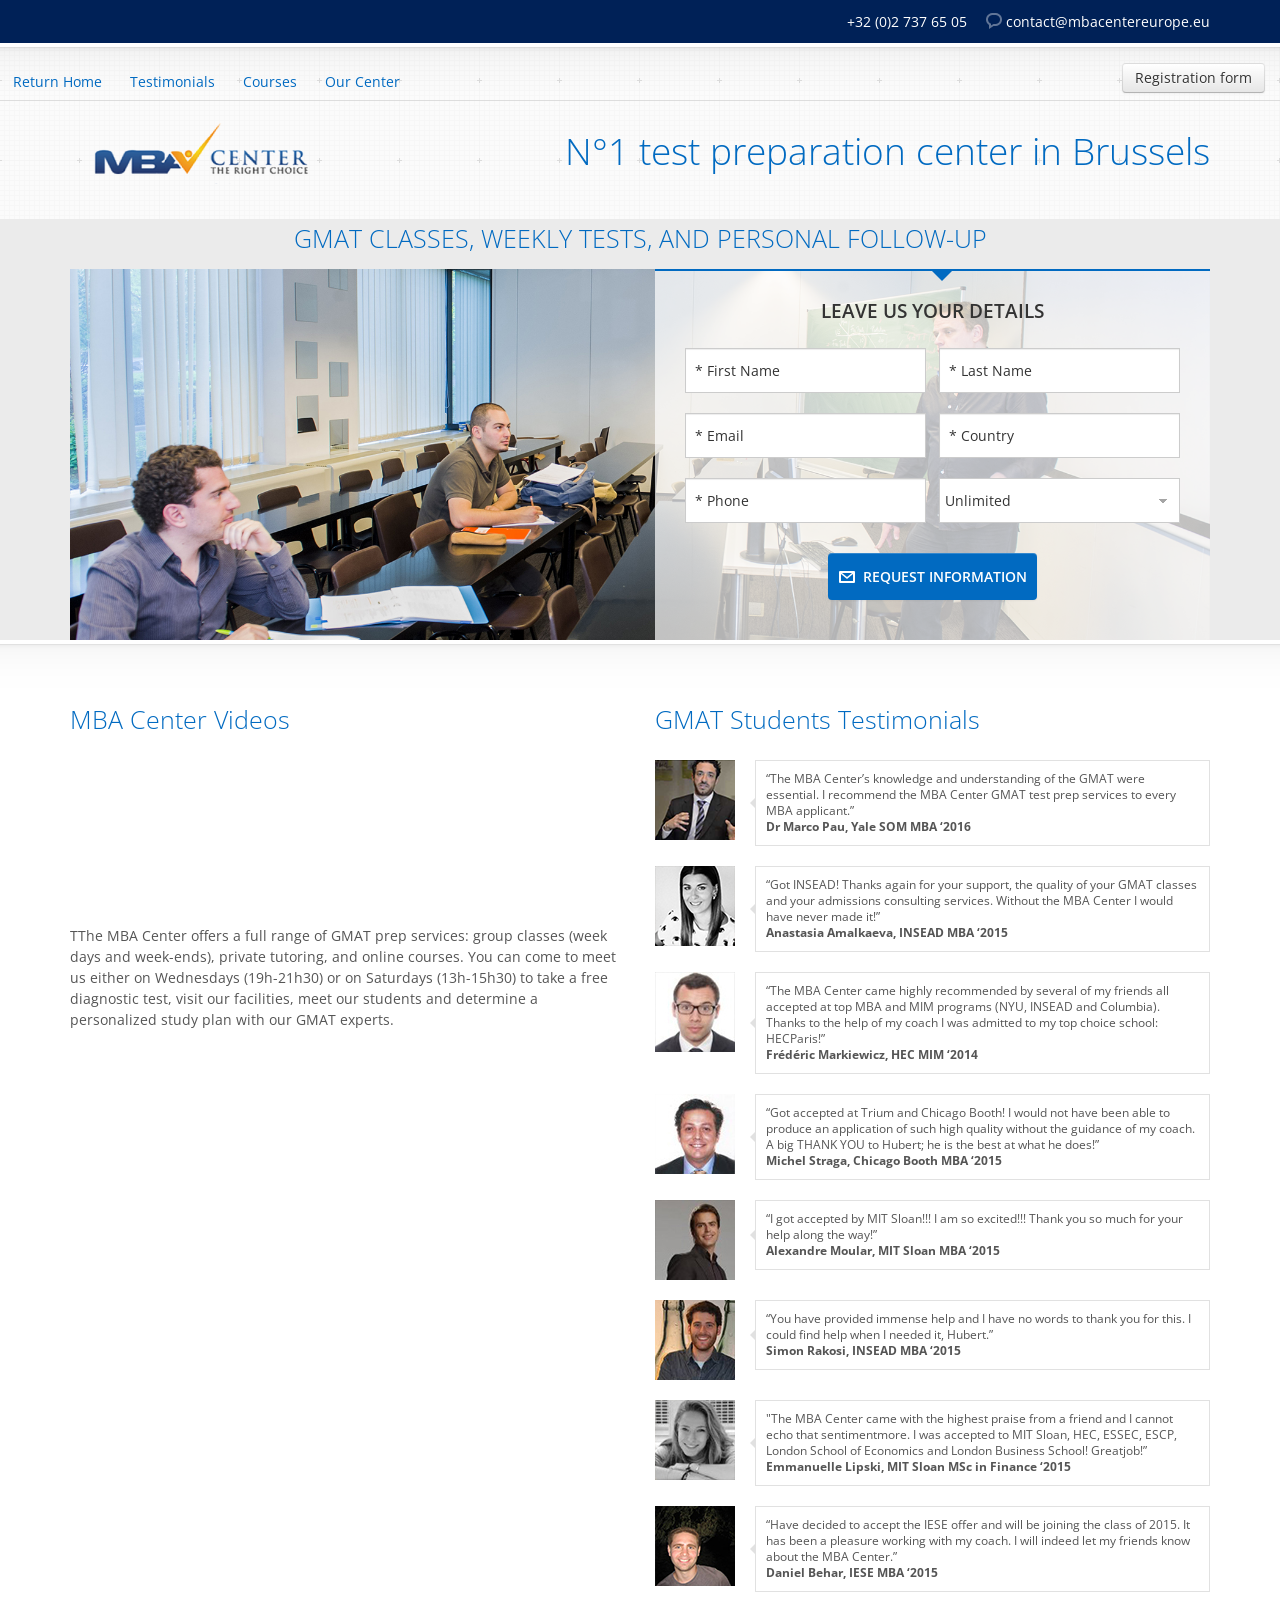
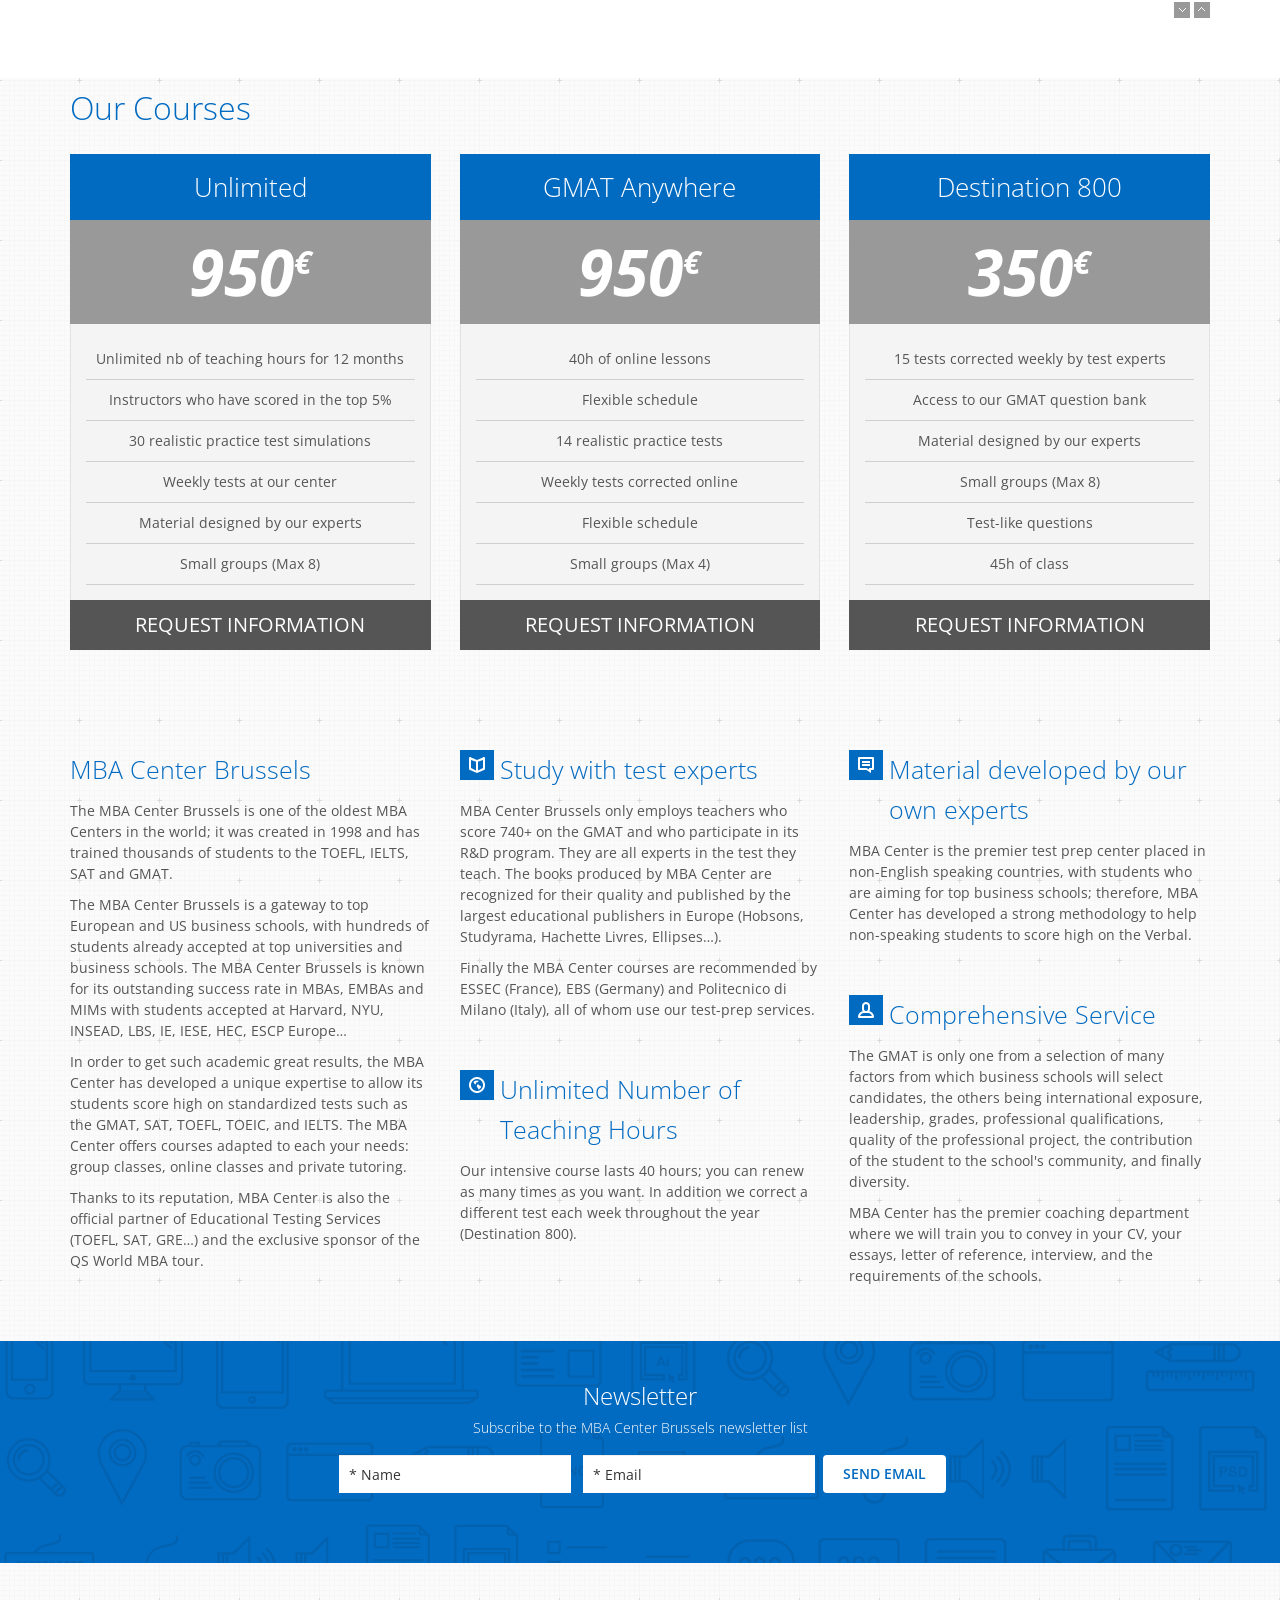
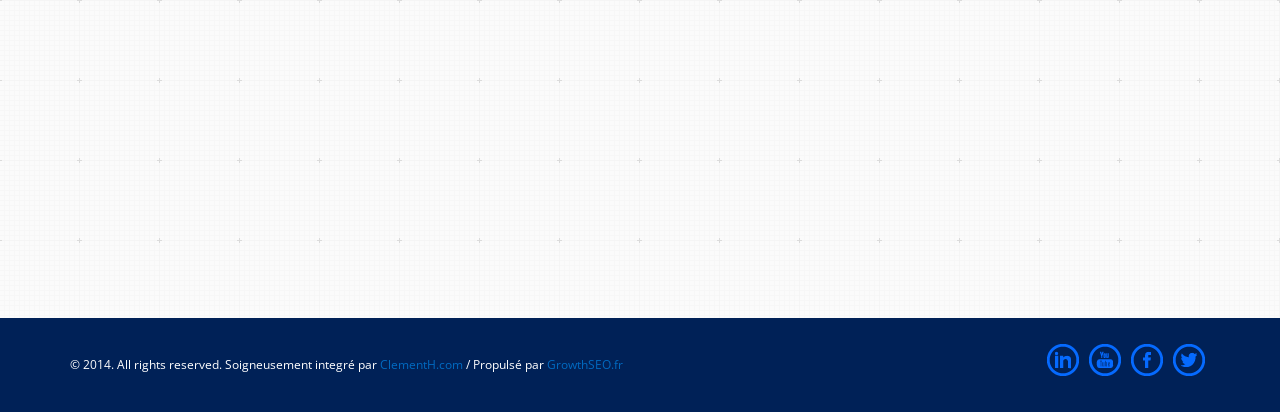
==== commit a189ad6f: "Reverted GMAT Landing page Minor changes to "About" page" ====
--- a/at/gmat/index.html
+++ b/at/gmat/index.html
@@ -8,8 +8,8 @@
 	<!-- Basic Page Needs
 	================================================== -->
 	<meta charset="utf-8">
-	<title>MBA center europe - GMAT</title>
-	<meta name="description" content="Mba center bruxelles GMAT preparation">
+	<title>MBA Center Europe - GMAT</title>
+	<meta name="description" content="Mba Center Brussels GMAT preparation">
 	<meta name="author" content="Clement hadjeres">
 	
 	<!-- Mobile Specific Metas
@@ -57,66 +57,66 @@
     		<!-- Top Bar -->
             <div class="top">
                 <div class="container">
-                    <div class="row-fluid">   
-                    	<p class="animated fadeInRight"> +32 (0)2 737 65 05  <span>hubert@mbacentereurope.eu</span></p>         
+                    <div class="row-fluid">
+                    	<p class="animated fadeInRight"> +32 (0)2 737 65 05  <span>contact@mbacentereurope.eu</span></p>
                     </div>
-                    
+
                 </div>
             </div>
             <!-- End Top Bar -->
-            
+
             <!-- Nav-->
-           
+
             <nav>
             <ul class="nav nav-tabs">
-				<li role="presentation"><a href="http://mbacentereurope.eu/index.php">Return Home</a></li>
+				<li role="presentation"><a href="/">Return Home</a></li>
 				<li role="presentation"><a href="#testimonials">Testimonials</a></li>
 				<li role="presentation"><a href="#courses">Courses</a></li>
 				<li role="presentation"><a href="#center">Our Center</a></li>
 				<a href="enregistrement.pdf"download="FORM" class=" formule btn button animated bounceIn"> Registration form</a>
 			</ul>
-			
-      
+
+
             	<div class="container">
                 	<div class="row-fluid">
-                        	
+
                             <!-- Logo-->
                         	<div class="span3">
-                            	<a href="http://mbacentereurope.eu/index.php"><img src="img/blue/logo.png" class="logo animated delay1 fadeInDown" alt="logo"></a>
+                            	<a href="/"><img src="img/blue/logo.png" class="logo animated delay1 fadeInDown" alt="logo"></a>
                             </div>
                             <!-- End Logo-->
-                            
+
                             <!-- Intro Text-->
                             <div class="span9">
                             	<h1 class="animated delay2 fadeInDown">N°1 test preparation center in Brussels</h1>
                             </div>
                             <!-- End Intro Text-->
-                            
+
                 	</div>
-            	</div>          
+            	</div>
             </nav>
             <!-- End Nav-->
-            
+
             <!-- Slider -->
             <div class="slider">
             <center><h3>GMAT CLASSES, WEEKLY TESTS, AND PERSONAL FOLLOW-UP </h3></center>
             	<div class="container">
-            	
+
                 	<div class="row-fluid">
                     	<div class="span6 offset6 right-form">
                         	<!-- Form -->
                         	<div class="form">
                             	<h2 class="animated delay3 bounceIn">Leave us your details</h2>
-                                
+
                                 <div  id="loading" style="display: none" class='alert'>
 					  				<a class='close' data-dismiss='alert'>×</a>
 					  				Loading
 								</div>
 								<div id="response"></div>
-                                
+
                                 <form id="contact" method="post" action="/slider-form.php">
-                                	
-                                	
+
+
                                 	<div class="row-fluid">
                                 		<div class="span6">
                                     		<input type="text" required placeholder=" * First Name" name="Firstname" />
@@ -132,28 +132,28 @@
                                     	<div class="span6">
                                     	    <input type="text" required placeholder=" * Country" name="Country" />
                                    	    </div>
-                                    </div>	
-                                    
+                                    </div>
+
                                     <div class="row-fluid">
                                     	<div class="span6">
                                     	    <input type="text" required placeholder=" * Phone" name="Phone" />
-                                   	    
+
                                     	</div>
                                     	<div class="span6">
 	                                    	<select name="courses" class="input-xlarge">
 	                                          <option>Unlimited</option>
 	                                          <option>GMAT Anywhere</option>
 	                                          <option>Destination 800</option>
-	                                          <option>Get more information</option>	                                
-	                                        </select>    
+	                                          <option>Get more information</option>
+	                                        </select>
                                    	    </div>
                                     </div>
                                     <div class="row4">
                                     	<input type="submit" data-loading-text="Loading..." class="btn button animated bounceIn" value="request information">
-                                    </div>		
-                                
-                                </form>  
-                                <div class="clear"></div>                       
+                                    </div>
+
+                                </form>
+                                <div class="clear"></div>
                         	</div></div></div></div></div>
                             <!-- End Form -->
                         </div>
@@ -161,11 +161,12 @@
                 </div>
             </div>
             <!-- End Slider -->
-    
+
     </header>
     <!-- End Header-->
     
     <div id="testimonials"></div>
+
        <!-- Extra Info-->
     <section class="extra">
         <div class="container">
@@ -248,7 +249,9 @@
         </div>
     </section>
     <!-- End Extra Info-->
-<div id="courses"></div>
+
+    <div id="courses"></div>
+
      <!--Tables-->
     <section class="container pricing-tables">
     	<h2>Our Courses </h2>
@@ -335,6 +338,7 @@
         </div>
     </section>
     <!--End Tables-->
+
     <div id="center"></div>
 	<section class="container info">
     	<div class="row-fluid">
@@ -387,10 +391,6 @@
         </div>
     </section> 
 
-
-
-    
-    
     <!--Newsletter-->
     <section class="newsletter">
     	<div class="container">
@@ -413,12 +413,11 @@
         </div>
     </section>
     <!--End Newsletter-->
-    
-      <iframe src="https://www.google.com/maps/embed?pb=!1m18!1m12!1m3!1d2520.2366156238745!2d4.400245000000008!3d50.82678100000001!2m3!1f0!2f0!3f0!3m2!1i1024!2i768!4f13.1!3m3!1m2!1s0x47c3c4b5c2317f55%3A0x164fa5e119f81e8!2sICAB+Incubator!5e0!3m2!1sfr!2sfr!4v1421241801167" width="100%" height="350" scrolling="no"overflow: "hidden" frameborder="0" style="border:"2></iframe>
-    
-    
-    
-    
+
+    <!--Google Maps-->
+    <iframe src="https://www.google.com/maps/embed?pb=!1m18!1m12!1m3!1d2520.2366156238745!2d4.400245000000008!3d50.82678100000001!2m3!1f0!2f0!3f0!3m2!1i1024!2i768!4f13.1!3m3!1m2!1s0x47c3c4b5c2317f55%3A0x164fa5e119f81e8!2sICAB+Incubator!5e0!3m2!1sfr!2sfr!4v1421241801167" width="100%" height="350" scrolling="no"overflow: "hidden" frameborder="0" style="border:"2></iframe>
+    <!--End Google Maps-->
+
     <!--Footer-->
     <footer>
     	<div class="container">
@@ -443,9 +442,6 @@
         </div>
     
     </footer>
-    
-       
-    
     <!--End Footer-->
 
 	<!-- ======================= JQuery libs =========================== -->     
--- a/at/gmat/css/style.css
+++ b/at/gmat/css/style.css
@@ -655,7 +655,7 @@
          	box-sizing: border-box;
 }
 .form input.button {
-	background-image:url(../../img/newsletter-bg.png);
+	background-image:url(../img/newsletter-bg.png);
 	background-repeat:no-repeat;
     background-position: 11px 50%;
     float: none;	
@@ -767,6 +767,239 @@
 
 
 
-
-
-
+/* HEADER ----------------------------------------------*/
+
+.navigation-wrapper {
+    color: #fff;
+    position: relative;
+}
+.navigation-wrapper a {
+    color: #fff;
+}
+.navigation-wrapper a:hover {
+    color: #ea6645;
+}
+.navigation-wrapper .background {
+    background-color: #012951;
+    overflow: hidden;
+}
+.navigation-wrapper .secondary-navigation-wrapper {
+    background-color: rgba(0, 0, 0, 0.1);
+    border-bottom: 1px solid rgba(255, 255, 255, 0.1);
+    /*padding: 15px 0;*/
+    position: relative;
+    height: 40px;
+    line-height: 40px;
+    overflow: hidden;
+}
+.navigation-wrapper .secondary-navigation-wrapper ul {
+    margin-bottom: 0;
+    float: right;
+    display: inline-block;
+}
+.navigation-wrapper .secondary-navigation-wrapper ul li {
+    display: inline-block;
+    margin-left: 20px;
+    padding: inherit;
+}
+.navigation-wrapper .secondary-navigation-wrapper ul li i {
+    color: #ea6645;
+    margin-right: 5px;
+}
+.navigation-wrapper .secondary-navigation-wrapper .search {
+    float: right;
+    display: inline-block;
+}
+.navigation-wrapper .secondary-navigation-wrapper .search .input-group {
+    -moz-transition: 0.8s;
+    -o-transition: 0.8s;
+    -webkit-transition: 0.8s;
+    transition: 0.8s;
+    margin-bottom: 0;
+    width: 1px;
+    overflow: hidden;
+}
+.navigation-wrapper .secondary-navigation-wrapper .search .input-group:hover {
+    width: 240px;
+}
+.navigation-wrapper .secondary-navigation-wrapper .search .input-group:hover input {
+    margin-left: 20px;
+    right: 0;
+}
+.navigation-wrapper .secondary-navigation-wrapper .search .input-group input {
+    -moz-transition: 0.8s;
+    -o-transition: 0.8s;
+    -webkit-transition: 0.8s;
+    transition: 0.8s;
+    border: none;
+    right: -20px;
+    position: relative;
+}
+.navigation-wrapper .secondary-navigation-wrapper .search .input-group .btn {
+    margin-left: 0 !important;
+    padding: 8px 12px;
+    position: relative;
+    z-index: 2;
+}
+.navigation-wrapper .primary-navigation-wrapper {
+    -moz-transition: 0.4s;
+    -o-transition: 0.4s;
+    -webkit-transition: 0.4s;
+    transition: 0.4s;
+    padding: 30px 0px;
+    position: relative;
+}
+.navigation-wrapper .primary-navigation-wrapper header {
+    border: 0;
+    margin-bottom: 0;
+}
+.navigation-wrapper .primary-navigation-wrapper header .navbar-brand {
+    -moz-transition: 0.4s;
+    -o-transition: 0.4s;
+    -webkit-transition: 0.4s;
+    transition: 0.4s;
+    padding: 0 0 0 15px;
+    position: relative;
+}
+.navigation-wrapper .primary-navigation-wrapper header .navbar-brand img {
+    -moz-transition: 0.4s;
+    -o-transition: 0.4s;
+    -webkit-transition: 0.4s;
+    transition: 0.4s;
+    max-height: 50px;
+    position: relative;
+    z-index: 1;
+}
+.navigation-wrapper .primary-navigation-wrapper header .navbar-brand:before {
+    -moz-transition: 0.4s;
+    -o-transition: 0.4s;
+    -webkit-transition: 0.4s;
+    transition: 0.4s;
+    background-color: #fff;
+    content: "";
+    height: 190px;
+    width: 3000px;
+    position: absolute;
+    top: -30px;
+    right: -80px;
+    z-index: 0;
+}
+.navigation-wrapper .primary-navigation-wrapper header .navbar-brand:after {
+    background: #ea6645 url("../../../assets/img/background-city.png") 0;
+    content: "";
+    height: 215px;
+    width: 3000px;
+    position: absolute;
+    top: 158px;
+    overflow: hidden;
+    right: -80px;
+    z-index: 0;
+}
+.navigation-wrapper .primary-navigation-wrapper header nav {
+    padding: 0;
+    position: relative;
+    z-index: 99;
+}
+.navigation-wrapper .primary-navigation-wrapper header nav .navbar-nav li {
+    padding: inherit;
+}
+.navigation-wrapper .primary-navigation-wrapper header nav .navbar-nav li a {
+    font-size: 14px;
+    padding: 10px 10px 10px 20px;
+}
+.navigation-wrapper .primary-navigation-wrapper header nav .navbar-nav li a:last-child {
+    padding-right: 0;
+}
+.navigation-wrapper .primary-navigation-wrapper header nav .navbar-nav li a:hover, .navigation-wrapper .primary-navigation-wrapper header nav .navbar-nav li a:focus, .navigation-wrapper .primary-navigation-wrapper header nav .navbar-nav li a:active {
+    background-color: transparent;
+    cursor: pointer;
+}
+.navigation-wrapper .primary-navigation-wrapper header nav .navbar-nav li a.has-child:after {
+    text-shadow: none;
+    -webkit-font-smoothing: antialiased;
+    font-family: 'fontawesome';
+    speak: none;
+    font-weight: normal;
+    font-variant: normal;
+    line-height: 1;
+    text-transform: none;
+    color: #fff;
+    content: "\f107";
+    display: inline-block;
+    font-size: 10px;
+    margin-left: 5px;
+    margin-right: -10px;
+    position: relative;
+    top: 0px;
+}
+.navigation-wrapper .primary-navigation-wrapper header nav .navbar-nav li.active a {
+    color: #ea6645;
+}
+.navigation-wrapper .primary-navigation-wrapper header nav .navbar-nav li:hover .child-navigation {
+    filter: progid:DXImageTransform.Microsoft.Alpha(enabled=false);
+    opacity: 1;
+    visibility: visible;
+}
+.navigation-wrapper .primary-navigation-wrapper header nav .navbar-nav li .child-navigation {
+    filter: progid:DXImageTransform.Microsoft.Alpha(Opacity=0);
+    opacity: 0;
+    -moz-transition: 0.2s;
+    -o-transition: 0.2s;
+    -webkit-transition: 0.2s;
+    transition: 0.2s;
+    background-color: #011529;
+    visibility: hidden;
+    position: absolute;
+    top: 45px;
+    min-width: 200px;
+}
+.navigation-wrapper .primary-navigation-wrapper header nav .navbar-nav li .child-navigation li {
+    border-bottom: 1px solid rgba(255, 255, 255, 0.05);
+    padding: inherit;
+}
+.navigation-wrapper .primary-navigation-wrapper header nav .navbar-nav li .child-navigation li a {
+    -moz-transition: 0.3s;
+    -o-transition: 0.3s;
+    -webkit-transition: 0.3s;
+    transition: 0.3s;
+    background-color: transparent;
+    color: #fff;
+    display: block;
+    text-transform: none;
+    padding: 10px;
+    white-space: nowrap;
+}
+.navigation-wrapper .primary-navigation-wrapper header nav .navbar-nav li .child-navigation li a:hover {
+    background-color: #ea6645;
+    color: #fff;
+}
+.navigation-wrapper .primary-navigation-wrapper header nav .navbar-nav li .child-navigation li:first-child a:after {
+    -moz-transition: 0.3s;
+    -o-transition: 0.3s;
+    -webkit-transition: 0.3s;
+    transition: 0.3s;
+    border-color: transparent transparent #011529 transparent;
+    border-style: solid;
+    border-width: 0 7.5px 7px 7.5px;
+    content: "";
+    height: 0px;
+    position: absolute;
+    left: 30px;
+    top: -7px;
+    width: 0px;
+}
+.navigation-wrapper .primary-navigation-wrapper header nav .navbar-nav li .child-navigation li:first-child a:before {
+    background-color: transparent;
+    content: "";
+    height: 7px;
+    width: 100%;
+    position: absolute;
+    top: -7px;
+}
+.navigation-wrapper .primary-navigation-wrapper header nav .navbar-nav li .child-navigation li:first-child a:hover:after {
+    border-color: transparent transparent #ea6645 transparent;
+}
+.navigation-wrapper .primary-navigation-wrapper header nav .navbar-nav li .child-navigation li:last-child {
+    border: none;
+}
+
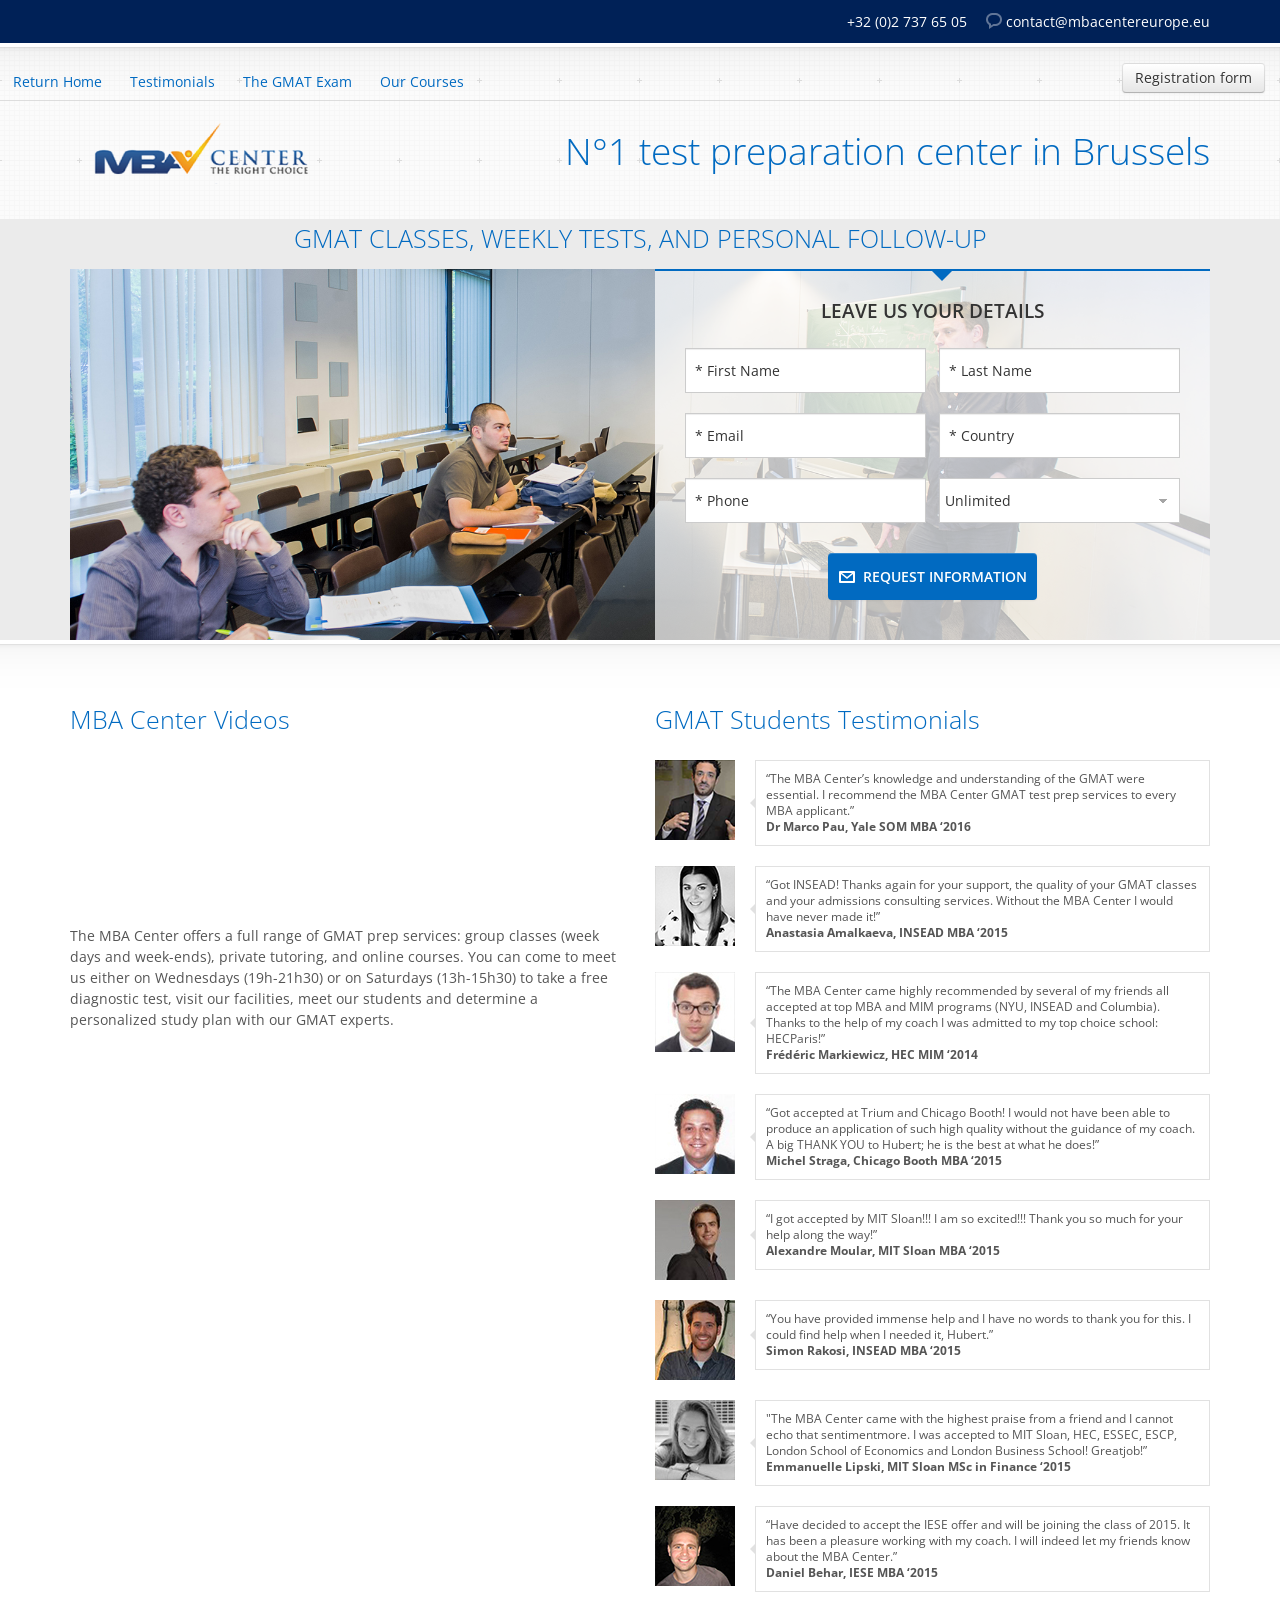
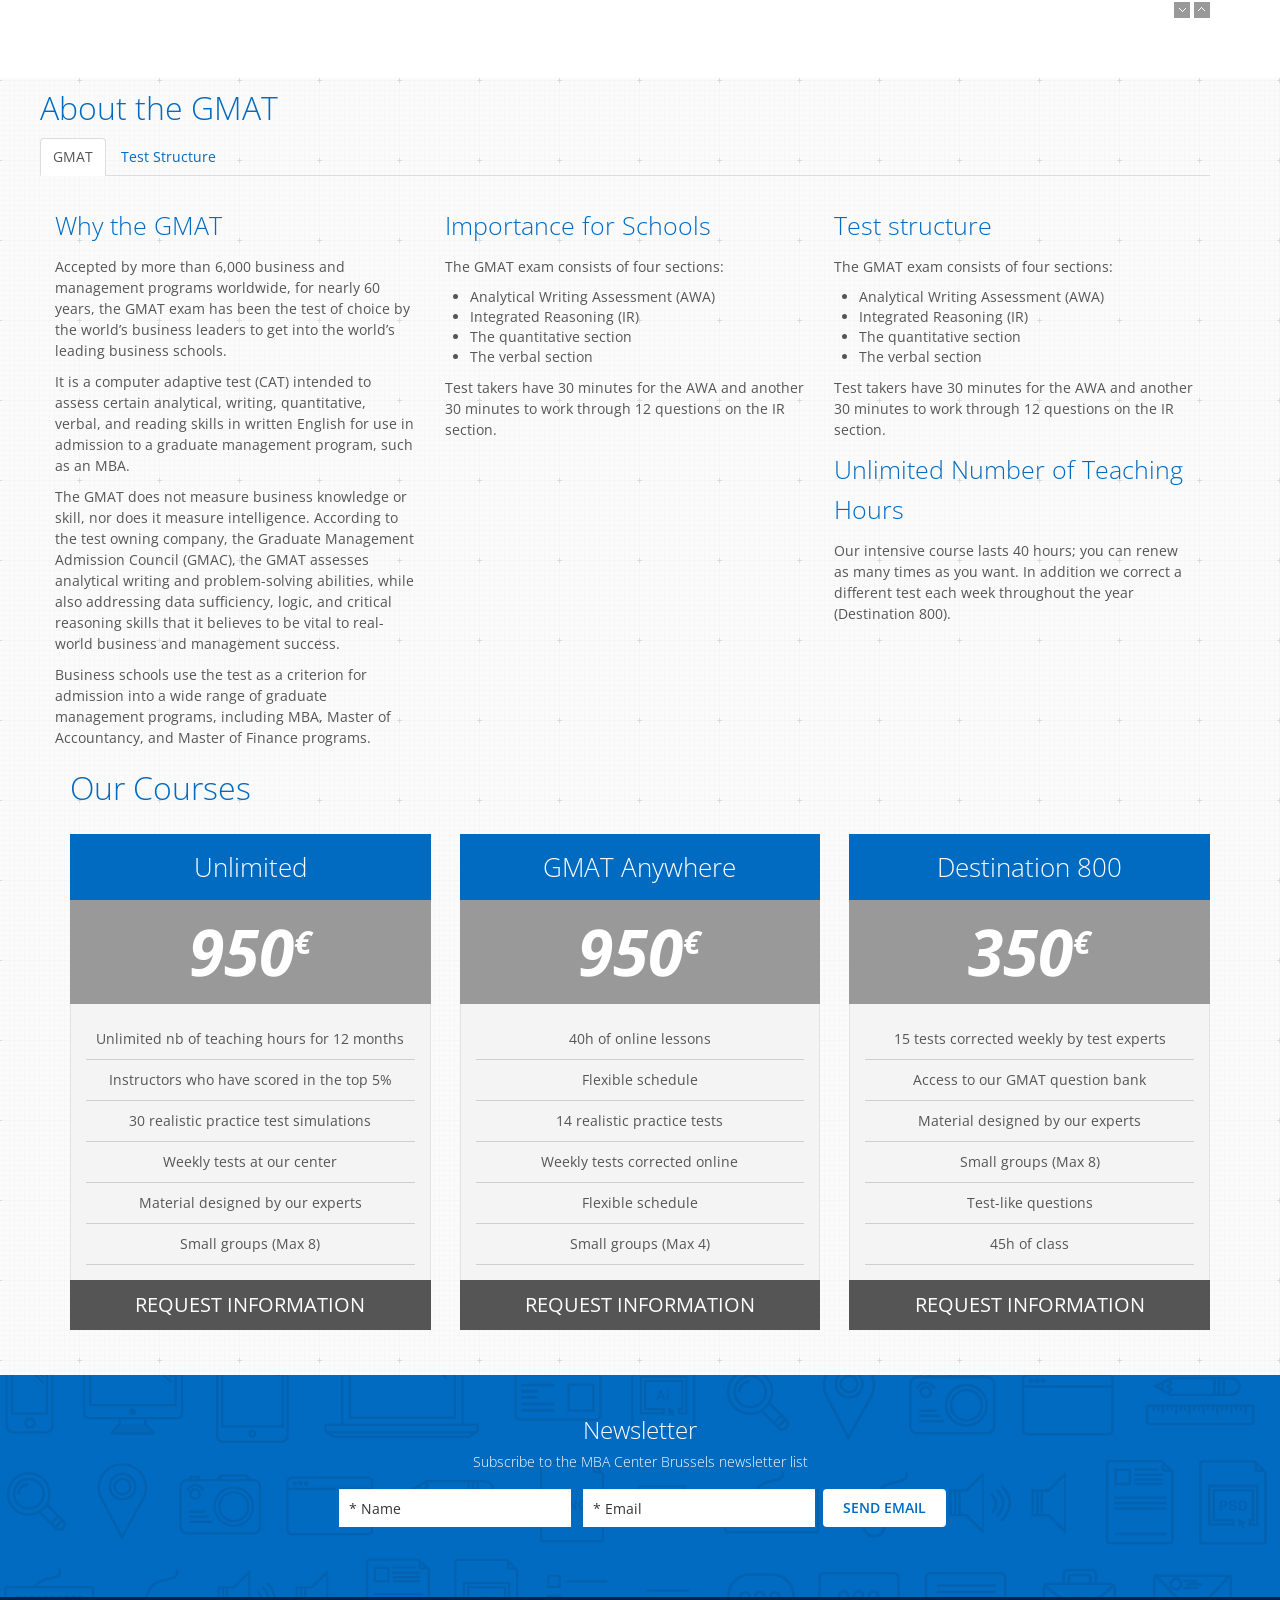
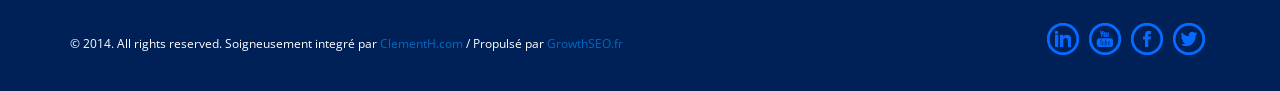
==== commit 1a81b67c: "Reused the about CSS for the thank you page to transform the image Added functionality to the thank " ====
--- a/at/gmat/index.html
+++ b/at/gmat/index.html
@@ -4,61 +4,61 @@
 <!--[if IE 8 ]><html class="ie ie8" lang="en"> <![endif]-->
 <!--[if (gte IE 9)|!(IE)]><html lang="en" class="no-js"> <![endif]-->
 <head>
-	
-	<!-- Basic Page Needs
-	================================================== -->
-	<meta charset="utf-8">
-	<title>MBA Center Europe - GMAT</title>
-	<meta name="description" content="Mba Center Brussels GMAT preparation">
-	<meta name="author" content="Clement hadjeres">
-	
-	<!-- Mobile Specific Metas
-	================================================== -->
-	<meta name="viewport" content="width=device-width, initial-scale=1, maximum-scale=1">
-	
+
+    <!-- Basic Page Needs
+    ================================================== -->
+    <meta charset="utf-8">
+    <title>MBA Center Europe - GMAT</title>
+    <meta name="description" content="Mba Center Brussels GMAT preparation">
+    <meta name="author" content="Clement hadjeres">
+
+    <!-- Mobile Specific Metas
+    ================================================== -->
+    <meta name="viewport" content="width=device-width, initial-scale=1, maximum-scale=1">
+
     <!-- Fav and touch icons
-	================================================== -->
+    ================================================== -->
     <link rel="shortcut icon" href="img/favicon.ico">
     <link rel="apple-touch-icon-precomposed" sizes="114x114" href="img/apple-touch-icon-114-precomposed.png">
     <link rel="apple-touch-icon-precomposed" sizes="72x72" href="img/apple-touch-icon-72-precomposed.png">
     <link rel="apple-touch-icon-precomposed" sizes="52x52" href="img/apple-touch-icon-57x57.png">
-    
-	<!-- Custom styles 
-	================================================== -->
-	<link href="css/style.css" rel="stylesheet" media="screen">
+
+    <!-- Custom styles
+    ================================================== -->
+    <link href="css/style.css" rel="stylesheet" media="screen">
     <link href="css/color/blue.css" rel="stylesheet" media="screen">
-	<!--[if IE 8 ]><link href="css/ie8.css" rel="stylesheet" media="screen"><![endif]-->
-	
-	<!-- Scripts Libs 
-	================================================== -->
-	<script type="text/javascript" src="js/jquery.min.js"></script> <!-- 1.9.1 -->
-	
-	<!--Start of Zopim Live Chat Script-->
-<script type="text/javascript">
-window.$zopim||(function(d,s){var z=$zopim=function(c){
-z._.push(c)},$=z.s=
-d.createElement(s),e=d.getElementsByTagName(s)[0];z.set=function(o){z.set.
-_.push(o)};z._=[];z.set._=[];$.async=!0;$.setAttribute('charset','utf-8');
-$.src='//v2.zopim.com/?2mrBXJVhC1j4B0EIfQB3spcKo8dN0eq7';z.t=+new Date;$.
-type='text/javascript';e.parentNode.insertBefore($,e)})(document,'script');
-</script>
-<!--End of Zopim Live Chat Script-->
-    
-    <!-- HTML5 shim, for IE6-8 support of HTML5 elements 
-	================================================== -->
+    <!--[if IE 8 ]><link href="css/ie8.css" rel="stylesheet" media="screen"><![endif]-->
+
+    <!-- Scripts Libs
+    ================================================== -->
+    <script type="text/javascript" src="js/jquery.min.js"></script> <!-- 1.9.1 -->
+
+    <!--Start of Zopim Live Chat Script-->
+    <script type="text/javascript">
+        window.$zopim||(function(d,s){var z=$zopim=function(c){
+        z._.push(c)},$=z.s=
+        d.createElement(s),e=d.getElementsByTagName(s)[0];z.set=function(o){z.set.
+        _.push(o)};z._=[];z.set._=[];$.async=!0;$.setAttribute('charset','utf-8');
+        $.src='//v2.zopim.com/?2mrBXJVhC1j4B0EIfQB3spcKo8dN0eq7';z.t=+new Date;$.
+        type='text/javascript';e.parentNode.insertBefore($,e)})(document,'script');
+    </script>
+    <!--End of Zopim Live Chat Script-->
+
+    <!-- HTML5 shim, for IE6-8 support of HTML5 elements
+    ================================================== -->
     <!--[if lt IE 9]>
       <script src="http://html5shim.googlecode.com/svn/trunk/html5.js"></script>
     <![endif]-->
 </head>
 
 <body>
-	<!-- Header-->
+    <!-- Header-->
     <header>
-    		<!-- Top Bar -->
+            <!-- Top Bar -->
             <div class="top">
                 <div class="container">
                     <div class="row-fluid">
-                    	<p class="animated fadeInRight"> +32 (0)2 737 65 05  <span>contact@mbacentereurope.eu</span></p>
+                        <p class="animated fadeInRight"> +32 (0)2 737 65 05  <span>contact@mbacentereurope.eu</span></p>
                     </div>
 
                 </div>
@@ -66,95 +66,87 @@
             <!-- End Top Bar -->
 
             <!-- Nav-->
-
             <nav>
-            <ul class="nav nav-tabs">
-				<li role="presentation"><a href="/">Return Home</a></li>
-				<li role="presentation"><a href="#testimonials">Testimonials</a></li>
-				<li role="presentation"><a href="#courses">Courses</a></li>
-				<li role="presentation"><a href="#center">Our Center</a></li>
-				<a href="enregistrement.pdf"download="FORM" class=" formule btn button animated bounceIn"> Registration form</a>
-			</ul>
-
-
-            	<div class="container">
-                	<div class="row-fluid">
+                <ul class="nav nav-tabs">
+                    <li role="presentation"><a href="/">Return Home</a></li>
+                    <li role="presentation"><a href="#testimonials">Testimonials</a></li>
+                    <li role="presentation"><a href="#about">The GMAT Exam</a></li>
+                    <li role="presentation"><a href="#courses">Our Courses</a></li>
+                    <a href="MBACenterEurope_RegistrationForm.pdf" download="FORM" class="formule btn button animated bounceIn">Registration form</a>
+                </ul>
+                <div class="container">
+                    <div class="row-fluid">
 
                             <!-- Logo-->
-                        	<div class="span3">
-                            	<a href="/"><img src="img/blue/logo.png" class="logo animated delay1 fadeInDown" alt="logo"></a>
+                            <div class="span3">
+                                <a href="/"><img src="img/blue/logo.png" class="logo animated delay1 fadeInDown" alt="logo"></a>
                             </div>
                             <!-- End Logo-->
 
                             <!-- Intro Text-->
                             <div class="span9">
-                            	<h1 class="animated delay2 fadeInDown">N°1 test preparation center in Brussels</h1>
+                                <h1 class="animated delay2 fadeInDown">N°1 test preparation center in Brussels</h1>
                             </div>
                             <!-- End Intro Text-->
 
-                	</div>
-            	</div>
+                    </div>
+                </div>
             </nav>
             <!-- End Nav-->
 
             <!-- Slider -->
             <div class="slider">
             <center><h3>GMAT CLASSES, WEEKLY TESTS, AND PERSONAL FOLLOW-UP </h3></center>
-            	<div class="container">
-
-                	<div class="row-fluid">
-                    	<div class="span6 offset6 right-form">
-                        	<!-- Form -->
-                        	<div class="form">
-                            	<h2 class="animated delay3 bounceIn">Leave us your details</h2>
+                <div class="container">
+
+                    <div class="row-fluid">
+                        <div class="span6 offset6 right-form">
+                            <!-- Form -->
+                            <div class="form">
+                                <h2 class="animated delay3 bounceIn">Leave us your details</h2>
 
                                 <div  id="loading" style="display: none" class='alert'>
-					  				<a class='close' data-dismiss='alert'>×</a>
-					  				Loading
-								</div>
-								<div id="response"></div>
+                                    <a class='close' data-dismiss='alert'>×</a>
+                                    Loading
+                                </div>
+                                <div id="response"></div>
 
                                 <form id="contact" method="post" action="/slider-form.php">
-
-
-                                	<div class="row-fluid">
-                                		<div class="span6">
-                                    		<input type="text" required placeholder=" * First Name" name="Firstname" />
-                                    	</div>
-                                    	<div class="span6">
-                                    	    <input type="text" required placeholder=" * Last Name" name="Lastname" />
-                                   	    </div>
+                                    <div class="row-fluid">
+                                        <div class="span6">
+                                            <input type="text" required placeholder=" * First Name" name="Firstname" />
+                                        </div>
+                                        <div class="span6">
+                                            <input type="text" required placeholder=" * Last Name" name="Lastname" />
+                                        </div>
                                     </div>
                                     <div class="row-fluid">
-                                    	<div class="span6">
-                                    		<input type="email" required placeholder=" * Email" name="Email" />
-                                    	</div>
-                                    	<div class="span6">
-                                    	    <input type="text" required placeholder=" * Country" name="Country" />
-                                   	    </div>
+                                        <div class="span6">
+                                            <input type="email" required placeholder=" * Email" name="Email" />
+                                        </div>
+                                        <div class="span6">
+                                            <input type="text" required placeholder=" * Country" name="Country" />
+                                        </div>
                                     </div>
-
                                     <div class="row-fluid">
-                                    	<div class="span6">
-                                    	    <input type="text" required placeholder=" * Phone" name="Phone" />
-
-                                    	</div>
-                                    	<div class="span6">
-	                                    	<select name="courses" class="input-xlarge">
-	                                          <option>Unlimited</option>
-	                                          <option>GMAT Anywhere</option>
-	                                          <option>Destination 800</option>
-	                                          <option>Get more information</option>
-	                                        </select>
-                                   	    </div>
+                                        <div class="span6">
+                                            <input type="text" required placeholder=" * Phone" name="Phone" />
+                                        </div>
+                                        <div class="span6">
+                                            <select name="courses" class="input-xlarge">
+                                              <option>Unlimited</option>
+                                              <option>GMAT Anywhere</option>
+                                              <option>Destination 800</option>
+                                              <option>Get more information</option>
+                                            </select>
+                                        </div>
                                     </div>
                                     <div class="row4">
-                                    	<input type="submit" data-loading-text="Loading..." class="btn button animated bounceIn" value="request information">
+                                        <input type="submit" data-loading-text="Loading..." class="btn button animated bounceIn" value="request information">
                                     </div>
-
                                 </form>
                                 <div class="clear"></div>
-                        	</div></div></div></div></div>
+                            </div>
                             <!-- End Form -->
                         </div>
                     </div>
@@ -164,163 +156,324 @@
 
     </header>
     <!-- End Header-->
-    
+
+    <!-- Extra Info-->
     <div id="testimonials"></div>
-
-       <!-- Extra Info-->
     <section class="extra">
         <div class="container">
-            
             <div class="row-fluid">
-                
                 <div class="span6">
                     <h3>MBA Center Videos</h3>
                     <div class="video">
-                    	<iframe src="//www.youtube.com/embed/XTJDCrCDnRA" allowfullscreen></iframe>                    </div>
-                    <p>TThe MBA Center offers a full range of GMAT prep services: group classes (week days and week-ends), private tutoring, 
+                        <iframe src="//www.youtube.com/embed/XTJDCrCDnRA" allowfullscreen></iframe>
+                    </div>
+                    <p>The MBA Center offers a full range of GMAT prep services: group classes (week days and week-ends), private tutoring,
                     and online courses. You can come to meet us either on Wednesdays (19h-21h30) or on Saturdays (13h-15h30)  to take a free
-                    diagnostic test, visit our facilities, meet our students and determine a personalized study plan with our GMAT experts.</p>
-                </div>
-                
+                    diagnostic test, visit our facilities, meet our students and determine a personalized study plan with our GMAT experts.
+                    </p>
+                </div>
+
                 <div class="span6">
                     <h3>GMAT Students Testimonials</h3>
                     <div class="carousel">
-	                    <ul class="testimonials">
-	                    	<li>
-	                           <img src="img/testimonial-1.png" alt="testimonial image 1" /> 
-	                           <h5>“The MBA Center’s knowledge and understanding of the GMAT were essential. I recommend the MBA Center GMAT test prep services to every MBA applicant.” 
-	                           <br/><b>Dr Marco Pau, Yale SOM MBA ‘2016</b></h5>
-	                        </li>
-	                        <li>
-	                           <img src="img/testimonial-11.png" alt="testimonial image 1" /> 
-	                           <h5>“Got INSEAD! Thanks again for your support, the quality of your GMAT classes and your admissions consulting services. Without the MBA Center I would have never made it!” 
-	                           <br/><b>Anastasia Amalkaeva, INSEAD MBA ‘2015</b></h5>
-	                        </li>
-	                        <li>
-	                        	<img src="img/testimonial-2.jpg" alt="testimonial image 2" /> 
-	                           <h5>“The MBA Center came highly recommended by several of my friends all accepted at top MBA and MIM programs
-	                           (NYU, INSEAD and Columbia). Thanks to the help of my coach I was admitted to my top choice school: HECParis!”<br>
-	                           <b>Frédéric Markiewicz, HEC MIM ‘2014</b></h5>
-	                        </li>
-	                        <li>
-	                        	<img src="img/testimonial-3.jpg" alt="testimonial image 3" /> 
-	                           <h5>“Got accepted at Trium and Chicago Booth! I would not have been able to produce an application of such high
-	                           quality without the guidance of my coach. A big THANK YOU to Hubert; he is the best at what he does!”<br>
-	                           <b>Michel Straga, Chicago Booth MBA ‘2015</b></h5>
-	                        </li>
-	                    	<li>
-	                        	<img src="img/testimonial-4.jpg" alt="testimonial image 4" /> 
-	                           <h5>“I got accepted by MIT Sloan!!! I am so excited!!! Thank you so much for your help along the way!”<br/><b>Alexandre Moular, MIT Sloan MBA ‘2015</b></h5>
-	                        </li>
-	                        <li>
-	                        	<img src="img/testimonial-5.jpg" alt="testimonial image 5" /> 
-	                           <h5>“You have provided immense help and I have no words to thank you for this. I could find help when I needed it, Hubert.”<br/><b>Simon Rakosi, INSEAD MBA ‘2015</b></h5>
-	                        </li>
-	                        <li>
-	                        	<img src="img/testimonial-6.jpg" alt="testimonial image 6" /> 
-	                           <h5>"The MBA Center came with the highest praise from a friend and I cannot echo that sentimentmore. 
-	                           I was accepted to MIT Sloan, HEC, ESSEC, ESCP, London School of Economics and London Business School! Greatjob!”
-	                           <br/><b>Emmanuelle Lipski, MIT Sloan MSc in Finance ‘2015</b></h5>
-	                        </li>
-	                    	<li>
-	                        	<img src="img/testimonial-7.jpg" alt="testimonial image 7" /> 
-	                           <h5>“Have decided to accept the IESE offer and will be joining the class of 2015. It has been a pleasure working
-	                            with my coach. I will indeed let my friends know about the MBA Center.”<br/><b>Daniel Behar, IESE MBA ‘2015</b>
-	                            </h5>
-	                        </li>
-	                        
-	                    </ul>
+                        <ul class="testimonials">
+                            <li>
+                               <img src="img/testimonial-1.png" alt="testimonial image 1" />
+                               <h5>“The MBA Center’s knowledge and understanding of the GMAT were essential. I recommend the MBA Center GMAT test prep services to every MBA applicant.”
+                               <br/><b>Dr Marco Pau, Yale SOM MBA ‘2016</b></h5>
+                            </li>
+                            <li>
+                               <img src="img/testimonial-11.png" alt="testimonial image 1" />
+                               <h5>“Got INSEAD! Thanks again for your support, the quality of your GMAT classes and your admissions consulting services. Without the MBA Center I would have never made it!”
+                               <br/><b>Anastasia Amalkaeva, INSEAD MBA ‘2015</b></h5>
+                            </li>
+                            <li>
+                                <img src="img/testimonial-2.jpg" alt="testimonial image 2" />
+                               <h5>“The MBA Center came highly recommended by several of my friends all accepted at top MBA and MIM programs
+                               (NYU, INSEAD and Columbia). Thanks to the help of my coach I was admitted to my top choice school: HECParis!”<br>
+                               <b>Frédéric Markiewicz, HEC MIM ‘2014</b></h5>
+                            </li>
+                            <li>
+                                <img src="img/testimonial-3.jpg" alt="testimonial image 3" />
+                               <h5>“Got accepted at Trium and Chicago Booth! I would not have been able to produce an application of such high
+                               quality without the guidance of my coach. A big THANK YOU to Hubert; he is the best at what he does!”<br>
+                               <b>Michel Straga, Chicago Booth MBA ‘2015</b></h5>
+                            </li>
+                            <li>
+                                <img src="img/testimonial-4.jpg" alt="testimonial image 4" />
+                               <h5>“I got accepted by MIT Sloan!!! I am so excited!!! Thank you so much for your help along the way!”<br/><b>Alexandre Moular, MIT Sloan MBA ‘2015</b></h5>
+                            </li>
+                            <li>
+                                <img src="img/testimonial-5.jpg" alt="testimonial image 5" />
+                               <h5>“You have provided immense help and I have no words to thank you for this. I could find help when I needed it, Hubert.”<br/><b>Simon Rakosi, INSEAD MBA ‘2015</b></h5>
+                            </li>
+                            <li>
+                                <img src="img/testimonial-6.jpg" alt="testimonial image 6" />
+                               <h5>"The MBA Center came with the highest praise from a friend and I cannot echo that sentimentmore.
+                               I was accepted to MIT Sloan, HEC, ESSEC, ESCP, London School of Economics and London Business School! Greatjob!”
+                               <br/><b>Emmanuelle Lipski, MIT Sloan MSc in Finance ‘2015</b></h5>
+                            </li>
+                            <li>
+                                <img src="img/testimonial-7.jpg" alt="testimonial image 7" />
+                               <h5>“Have decided to accept the IESE offer and will be joining the class of 2015. It has been a pleasure working
+                                with my coach. I will indeed let my friends know about the MBA Center.”<br/><b>Daniel Behar, IESE MBA ‘2015</b>
+                                </h5>
+                            </li>
+
+                        </ul>
                     </div>
                     <a href="#" class="navi-right next"></a>
                     <a href="#" class="navi-left prev"></a>
-
-                    
-                </div>
-               
+                </div>
+
                <!--- <div class="span4">
                     <h3>Scholarships</h3>
-                    <img class="scholarships" src="img/shcolarship.jpg" alt="#" /> 
+                    <img class="scholarships" src="img/shcolarship.jpg" alt="#" />
                     <p>Entesque congue, nibh in hend go to rerit dignissim, dolor urna tincidunt felis, bibendum euismod. </p>
                     <p>Proin vulputate orci non mi aliquet aliquam. Aliquam tincidunt arcu eu sem tempus and  facilisis bibendum tellus vtate... <a href="#">Read more</a> </p>
-               
+
                 </div>--->
             </div>
-        
         </div>
     </section>
     <!-- End Extra Info-->
 
+    <!-- About the GMAT -->
+    <div id="about"></div>
+    <div class="block">
+        <div class="container">
+            <div class="row">
+                <article class="col-md-9 col-sm-6">
+                    <header>
+                        <h2>About the GMAT</h2>
+                    </header>
+
+                    <section id="course-tabs">
+                        <!-- Nav tabs -->
+                        <ul class="nav nav-tabs course-detail-tabs">
+                            <li class="active"><a href="#tab-GMAT" data-toggle="tab">GMAT</a></li>
+                            <li><a href="#tab-Structure" data-toggle="tab">Test Structure</a></li>
+                        </ul><!-- /.course-detail-tabs -->
+
+                        <!-- Tab panes -->
+                        <div class="tab-content course-tab-content">
+
+                            <!--GMAT CONTENT-->
+                            <div class="tab-pane fade in active" id="tab-GMAT">
+                                <section class="container">
+                                    <div class="row-fluid">
+
+                                        <div class="span4">
+                                            <h3 class="animated delay0 fadeInDown">Why the GMAT</h3>
+                                            <p class="animated delay0 fadeInUp">
+                                                Accepted by more than 6,000 business and management programs worldwide, for nearly 60 years,
+                                                the GMAT exam has been the test of choice by the world’s business leaders to get into the
+                                                world’s leading business schools.
+                                            </p>
+                                            <p class="animated delay0 fadeInUp">
+                                                It is a computer adaptive test (CAT) intended to assess certain analytical, writing,
+                                                quantitative, verbal, and reading skills in written English for use in admission to a
+                                                graduate management program, such as an MBA.
+                                            </p>
+                                            <p class="animated delay0 fadeInUp">
+                                                The GMAT does not measure business knowledge or skill, nor does it measure intelligence.
+                                                According to the test owning company, the Graduate Management Admission Council (GMAC),
+                                                the GMAT assesses analytical writing and problem-solving abilities, while also addressing
+                                                data sufficiency, logic, and critical reasoning skills that it believes to be vital to
+                                                real-world business and management success.
+                                            </p>
+                                            <p class="animated delay0 fadeInUp">
+                                                Business schools use the test as a criterion for admission into a wide range of graduate
+                                                management programs, including MBA, Master of Accountancy, and Master of Finance programs.
+                                            </p>
+                                        </div>
+
+                                        <div class="span4">
+                                            <div class="top-item">
+                                                <h3 class="animated delay0 fadeInDown">Importance for Schools</h3>
+                                                <p class="animated delay0 fadeInUp">
+                                                    The GMAT exam consists of four sections:
+                                                    <ul class="animated delay0 fadeInUp">
+                                                        <li>Analytical Writing Assessment (AWA)</li>
+                                                        <li>Integrated Reasoning (IR)</li>
+                                                        <li>The quantitative section</li>
+                                                        <li>The verbal section</li>
+                                                    </ul>
+                                                </p>
+                                                <p class="animated delay0 fadeInUp">
+                                                    Test takers have 30 minutes for the AWA and another 30 minutes to work through 12 questions on the IR section.
+                                                </p>
+                                            </div>
+                                        </div>
+
+                                        <div class="span4">
+                                            <div class="top-item">
+                                                <h3 class="animated delay0 fadeInDown">Test structure</h3>
+                                                <p class="animated delay0 fadeInUp">
+                                                    The GMAT exam consists of four sections:
+                                                    <ul class="animated delay0 fadeInUp">
+                                                        <li>Analytical Writing Assessment (AWA)</li>
+                                                        <li>Integrated Reasoning (IR)</li>
+                                                        <li>The quantitative section</li>
+                                                        <li>The verbal section</li>
+                                                    </ul>
+                                                </p>
+                                                <p class="animated delay0 fadeInUp">
+                                                    Test takers have 30 minutes for the AWA and another 30 minutes to work through 12 questions on the IR section.
+                                                </p>
+                                            </div>
+
+                                            <div class="bottom-item">
+                                                <h3 class="iconset iconworldwide animated delay0 fadeInDown">Unlimited  Number of Teaching Hours</h3>
+                                                <p class="animated delay0 fadeInUp">Our intensive course lasts 40 hours; you can renew as many times as you want. In addition we correct a different test each week throughout the year (Destination 800).</p>
+                                            </div>
+                                        </div>
+
+                                    </div>
+                                </section>
+                            </div>
+                            <!--END GMAT CONTENT-->
+
+                            <!--STRUCTURE CONTENT-->
+                            <div class="tab-pane fade" id="tab-Structure">
+                                <section class="container">
+                                    <div class="row-fluid">
+
+                                        <div class="span4">
+                                            <div class="top-item">
+                                                <h3 class="animated delay0 fadeInDown">Importance for Schools</h3>
+                                                <p class="animated delay0 fadeInUp">
+                                                    The GMAT exam consists of four sections:
+                                                <ul class="animated delay0 fadeInUp">
+                                                    <li>Analytical Writing Assessment (AWA)</li>
+                                                    <li>Integrated Reasoning (IR)</li>
+                                                    <li>The quantitative section</li>
+                                                    <li>The verbal section</li>
+                                                </ul>
+                                                </p>
+                                                <p class="animated delay0 fadeInUp">
+                                                    Test takers have 30 minutes for the AWA and another 30 minutes to work through 12 questions on the IR section.
+                                                </p>
+                                            </div>
+                                        </div>
+
+                                        <div class="span4">
+                                            <div class="top-item">
+                                                <h3 class="animated delay0 fadeInDown">Importance for Schools</h3>
+                                                <p class="animated delay0 fadeInUp">
+                                                    The GMAT exam consists of four sections:
+                                                <ul class="animated delay0 fadeInUp">
+                                                    <li>Analytical Writing Assessment (AWA)</li>
+                                                    <li>Integrated Reasoning (IR)</li>
+                                                    <li>The quantitative section</li>
+                                                    <li>The verbal section</li>
+                                                </ul>
+                                                </p>
+                                                <p class="animated delay0 fadeInUp">
+                                                    Test takers have 30 minutes for the AWA and another 30 minutes to work through 12 questions on the IR section.
+                                                </p>
+                                            </div>
+                                        </div>
+
+                                        <div class="span4">
+                                            <div class="top-item">
+                                                <h3 class="animated delay0 fadeInDown">Importance for Schools</h3>
+                                                <p class="animated delay0 fadeInUp">
+                                                    The GMAT exam consists of four sections:
+                                                <ul class="animated delay0 fadeInUp">
+                                                    <li>Analytical Writing Assessment (AWA)</li>
+                                                    <li>Integrated Reasoning (IR)</li>
+                                                    <li>The quantitative section</li>
+                                                    <li>The verbal section</li>
+                                                </ul>
+                                                </p>
+                                                <p class="animated delay0 fadeInUp">
+                                                    Test takers have 30 minutes for the AWA and another 30 minutes to work through 12 questions on the IR section.
+                                                </p>
+                                            </div>
+                                        </div>
+
+                                    </div>
+                                </section>
+                            </div>
+                            <!--END STRUCTURE CONTENT-->
+                        </div><!-- /Tab panes -->
+                    </section><!-- /#course-tabs -->
+                </article>
+            </div>
+        </div>
+    </div>
+
+     <!-- Our courses -->
     <div id="courses"></div>
-
-     <!--Tables-->
     <section class="container pricing-tables">
-    	<h2>Our Courses </h2>
-    	<div class="row-fluid ">
-        
-        	<!--Table 1-->
+        <h2>Our Courses </h2>
+        <div class="row-fluid ">
+
+            <!--Table 1-->
             <div class="span4">
-            
-            	<div class="table-header">
-                	<h3>Unlimited </h3>
+
+                <div class="table-header">
+                    <h3>Unlimited </h3>
                 </div>
                 <div class="table-price">
-                	<p>950<sup>€</sup></p>
+                    <p>950<sup>€</sup></p>
                 </div>
                 <div class="table-body">
-                	<ul>
-                    	<li>Unlimited nb of teaching hours for 12 months</li>
-                    	<li>Instructors who have scored in the top 5%</li>
+                    <ul>
+                        <li>Unlimited nb of teaching hours for 12 months</li>
+                        <li>Instructors who have scored in the top 5%</li>
                         <li>30 realistic practice test simulations</li>
-                        <li>Weekly tests at our center</li> 
+                        <li>Weekly tests at our center</li>
                         <li>Material designed by our experts</li>
                         <li>Small groups (Max 8)</li>
                    </ul>
                 </div>
                 <div class="table-button">
-                	<a href="#">Request information</a>
+                    <a href="#">Request information</a>
                 </div>
 
             </div>
              <!--End Table 1-->
-             
+
              <!--Table 2-->
             <div class="span4">
-            
-            	<div class="table-header">
-                	<h3>GMAT Anywhere </h3>
+
+                <div class="table-header">
+                    <h3>GMAT Anywhere </h3>
                 </div>
                 <div class="table-price">
-                	<p>950<sup>€</sup></p>
+                    <p>950<sup>€</sup></p>
                 </div>
                 <div class="table-body">
-                	<ul>
-                    	<li>40h of online lessons</li>
+                    <ul>
+                        <li>40h of online lessons</li>
                         <li>Flexible schedule</li>
                         <li>14 realistic practice tests</li>
-                        <li>Weekly tests corrected online</li>  
-                        <li>Flexible schedule</li>     
-                        <li>Small groups (Max 4)</li>                 
+                        <li>Weekly tests corrected online</li>
+                        <li>Flexible schedule</li>
+                        <li>Small groups (Max 4)</li>
                     </ul>
                 </div>
                 <div class="table-button">
-                	<a href="#">Request information</a>
+                    <a href="#">Request information</a>
                 </div>
 
             </div>
              <!--End Table 2-->
-             
+
              <!--Table 3-->
             <div class="span4">
-            
-            	<div class="table-header">
-                	<h3>Destination 800 </h3>
+
+                <div class="table-header">
+                    <h3>Destination 800 </h3>
                 </div>
                 <div class="table-price">
-                	<p>350<sup>€</sup></p>
+                    <p>350<sup>€</sup></p>
                 </div>
                 <div class="table-body">
-                	<ul>
-                    	<li>15 tests corrected weekly by test experts</li>
+                    <ul>
+                        <li>15 tests corrected weekly by test experts</li>
                         <li>Access to our GMAT question bank</li>
                         <li>Material designed by our experts</li>
                         <li>Small groups (Max 8)</li>
@@ -329,148 +482,91 @@
                     </ul>
                 </div>
                 <div class="table-button">
-                	<a href="#">Request information</a>
+                    <a href="#">Request information</a>
                 </div>
 
             </div>
              <!--End Table 3-->
-            
+
         </div>
     </section>
     <!--End Tables-->
 
-    <div id="center"></div>
-	<section class="container info">
-    	<div class="row-fluid">
-        	
-            <div class="span4">
-            	<h3 class="animated delay4 fadeInDown">MBA Center Brussels</h3>
-            	
- 
-
- 
-
-                <p class="animated delay5 fadeInUp">The MBA Center Brussels is one of the oldest MBA Centers in the world; it was created in 1998 and has trained thousands of students to the TOEFL, IELTS, SAT and GMAT.</p>
-                <p class="animated delay5 fadeInUp">The MBA Center Brussels is a gateway to top European and US business schools, with hundreds of students already accepted at top universities and business schools. The MBA Center Brussels is known for its outstanding success rate in MBAs, EMBAs and MIMs with students accepted at Harvard, NYU, INSEAD, LBS, IE, IESE, HEC, ESCP Europe…</p>
-                <p class="animated delay5 fadeInUp">In order to get such academic great results, the MBA Center has developed a unique expertise to allow its students score high on standardized tests such as the GMAT, SAT, TOEFL, TOEIC, and IELTS. The MBA Center offers courses adapted to each your needs: group classes, online classes and private tutoring.</p>
-                
-                <p class="animated delay5 fadeInUp">Thanks to its reputation, MBA Center is also the official partner of Educational Testing Services (TOEFL, SAT, GRE…) and the exclusive sponsor of the QS World MBA tour.</p>            </div>
-            
-            
-            
-            <div class="span4">
-            	<div class="top-item">
-                    <h3 class="iconset iconbestcity animated delay6 fadeInDown">Study with test experts</h3>
-                    <p class="animated delay7 fadeInUp">MBA Center Brussels only employs teachers who score 740+ on the GMAT and who participate in its R&D program. They are all experts in the test they teach.  The books produced by MBA Center are recognized for their quality and published by the largest educational publishers in Europe (Hobsons, Studyrama, Hachette Livres, Ellipses…).</p>
-                    <p class="animated delay7 fadeInUp"> Finally the MBA Center courses are recommended by ESSEC (France), EBS (Germany) and Politecnico di Milano (Italy), all of whom use our test-prep services.</p>
-                </div>
-                
-                <div class="bottom-item">
-                    <h3 class="iconset iconworldwide animated delay6 fadeInDown">Unlimited  Number of Teaching Hours</h3>
-                    <p class="animated delay7 fadeInUp">Our intensive course lasts 40 hours; you can renew as many times as you want. In addition we correct a different test each week throughout the year (Destination 800).</p>
-              </div>
-                
-            </div>
-            
-            
-            
-            <div class="span4">
-            	<div class="top-item">
-                    <h3 class="iconset iconcommunity animated delay8 fadeInDown">Material developed by our own experts</h3>
-                    <p class="animated delay9 fadeInUp">MBA Center is the premier test prep center placed in non-English speaking countries, 
-                    with students who are aiming for top business schools; therefore, MBA Center has developed a strong methodology to help non-speaking students to score high on the Verbal. </p>
-                </div>
-                <div class="bottom-item">
-                    <h3 class="iconset iconfacilities animated delay8 fadeInDown">Comprehensive Service</h3>
-                    <p class="animated delay9 fadeInUp">The GMAT is only one from a selection of many factors from which business schools will select candidates, the others being international exposure, leadership, grades, professional qualifications, quality of the professional project, the contribution of the student to the school's community, and finally diversity. </p>
-                    <p class="animated delay9 fadeInUp">MBA Center has the premier coaching department where we will train you to convey in your CV, your essays, letter of reference, interview, and the requirements of the schools. </p>
-                </div>
-            </div>
-            
-            
-        </div>
-    </section> 
-
     <!--Newsletter-->
     <section class="newsletter">
-    	<div class="container">
-        	<div class="row-fluid">
-            	<h2>Newsletter</h2>
+        <div class="container">
+            <div class="row-fluid">
+                <h2>Newsletter</h2>
                 <h3>Subscribe to the MBA Center Brussels newsletter list</h3>
-            	<div id="loadingNews" style="display: none" class='alert'>
-	  				<a class='close' data-dismiss='alert'>×</a>
-	  				Loading
-				</div>	
-            	<div id="responseNews"></div>
-            	 
-            	<form id="newsletter" method="post" action="#">
+                <div id="loadingNews" style="display: none" class='alert'>
+                    <a class='close' data-dismiss='alert'>×</a>
+                    Loading
+                </div>
+                <div id="responseNews"></div>
+
+                <form id="newsletter" method="post" action="#">
                    <input type="text"  placeholder=" * Name" name="Name" />
                    <input type="email"  placeholder=" * Email" name="Email" />
                    <input type="submit" class="button" value="Send Email">
                 </form>
             </div>
-        
+
         </div>
     </section>
     <!--End Newsletter-->
 
-    <!--Google Maps-->
-    <iframe src="https://www.google.com/maps/embed?pb=!1m18!1m12!1m3!1d2520.2366156238745!2d4.400245000000008!3d50.82678100000001!2m3!1f0!2f0!3f0!3m2!1i1024!2i768!4f13.1!3m3!1m2!1s0x47c3c4b5c2317f55%3A0x164fa5e119f81e8!2sICAB+Incubator!5e0!3m2!1sfr!2sfr!4v1421241801167" width="100%" height="350" scrolling="no"overflow: "hidden" frameborder="0" style="border:"2></iframe>
-    <!--End Google Maps-->
-
     <!--Footer-->
     <footer>
-    	<div class="container">
-        
-        	<div class="row-fluid">
-            	<div class="span6">
-                	<h6>© 2014. All rights reserved. Soigneusement integré  par  <a href="http://www.clementh.com" rel="dofollow" title="Design Web" target="_blank"> ClementH.com </a> /  Propulsé par <a href="http://www.growthseo.fr" title="Consultant SEO" rel="dofollow" target="_blank"> GrowthSEO.fr</a></h6>
-                </div>
-                
+        <div class="container">
+
+            <div class="row-fluid">
                 <div class="span6">
-                	<ul class="social">
-                    	<li title="Linkedin" class="tooltip_hover"><a href="#" class="linkedin socialicon"></a></li>
+                    <h6>© 2014. All rights reserved. Soigneusement integré  par  <a href="http://www.clementh.com" rel="dofollow" title="Design Web" target="_blank"> ClementH.com </a> /  Propulsé par <a href="http://www.growthseo.fr" title="Consultant SEO" rel="dofollow" target="_blank"> GrowthSEO.fr</a></h6>
+                </div>
+
+                <div class="span6">
+                    <ul class="social">
+                        <li title="Linkedin" class="tooltip_hover"><a href="#" class="linkedin socialicon"></a></li>
                         <li title="Youtube" class="tooltip_hover"><a href="#" class="youtube socialicon"></a></li>
                         <li title="Facebook" class="tooltip_hover"><a href="#" class="facebook socialicon"></a></li>
-                        <li title="Twitter" class="tooltip_hover"><a href="#" class="twitter socialicon"></a></li>                       
+                        <li title="Twitter" class="tooltip_hover"><a href="#" class="twitter socialicon"></a></li>
                     </ul>
                 </div>
-                
-            
-            </div>
-            
+
+
+            </div>
+
         </div>
-    
+
     </footer>
     <!--End Footer-->
 
-	<!-- ======================= JQuery libs =========================== -->     
-	
-		<script>
-  (function(i,s,o,g,r,a,m){i['GoogleAnalyticsObject']=r;i[r]=i[r]||function(){
-  (i[r].q=i[r].q||[]).push(arguments)},i[r].l=1*new Date();a=s.createElement(o),
-  m=s.getElementsByTagName(o)[0];a.async=1;a.src=g;m.parentNode.insertBefore(a,m)
-  })(window,document,'script','//www.google-analytics.com/analytics.js','ga');
-
-  ga('create', 'UA-58592725-1', 'auto');
-  ga('send', 'pageview');
-
-</script>            
-        <!-- Bootstrap.js-->
-        <script src="js/bootstrap.js"></script>   
-    
-    	<script type="text/javascript" src="js/jquery.fitvids.min.js"></script>
-    	<script type="text/javascript" src="js/jquery.placeholder.min.js"></script>
-    
-		<!-- carrousell -->
-		<script type="text/javascript" src="js/jquery.easing.1.3.js"></script>
-		<script type="text/javascript" src="js/jquery.mousewheel.min.js"></script>
-		<script type="text/javascript" src="js/jcarousellite_1.0.1.pack.js"></script>
-		
-		<!-- custom -->
-		<script type="text/javascript" src="js/scripts.js"></script>
-	
-	<!-- ======================= End JQuery libs =========================== --> 
-
-  </body>
+    <!-- ======================= JQuery libs =========================== -->
+
+    <script>
+        (function(i,s,o,g,r,a,m){i['GoogleAnalyticsObject']=r;i[r]=i[r]||function(){
+        (i[r].q=i[r].q||[]).push(arguments)},i[r].l=1*new Date();a=s.createElement(o),
+        m=s.getElementsByTagName(o)[0];a.async=1;a.src=g;m.parentNode.insertBefore(a,m)
+        })(window,document,'script','//www.google-analytics.com/analytics.js','ga');
+
+        ga('create', 'UA-58592725-1', 'auto');
+        ga('send', 'pageview');
+    </script>
+
+    <script src="js/bootstrap.js"></script>
+
+    <script type="text/javascript" src="js/jquery.fitvids.min.js"></script>
+    <script type="text/javascript" src="js/jquery.placeholder.min.js"></script>
+
+    <!-- carrousell -->
+    <script type="text/javascript" src="js/jquery.easing.1.3.js"></script>
+    <script type="text/javascript" src="js/jquery.mousewheel.min.js"></script>
+    <script type="text/javascript" src="js/jcarousellite_1.0.1.pack.js"></script>
+
+    <!-- custom -->
+    <script type="text/javascript" src="js/scripts.js"></script>
+
+    <!-- ======================= End JQuery libs =========================== -->
+
+</body>
 </html>
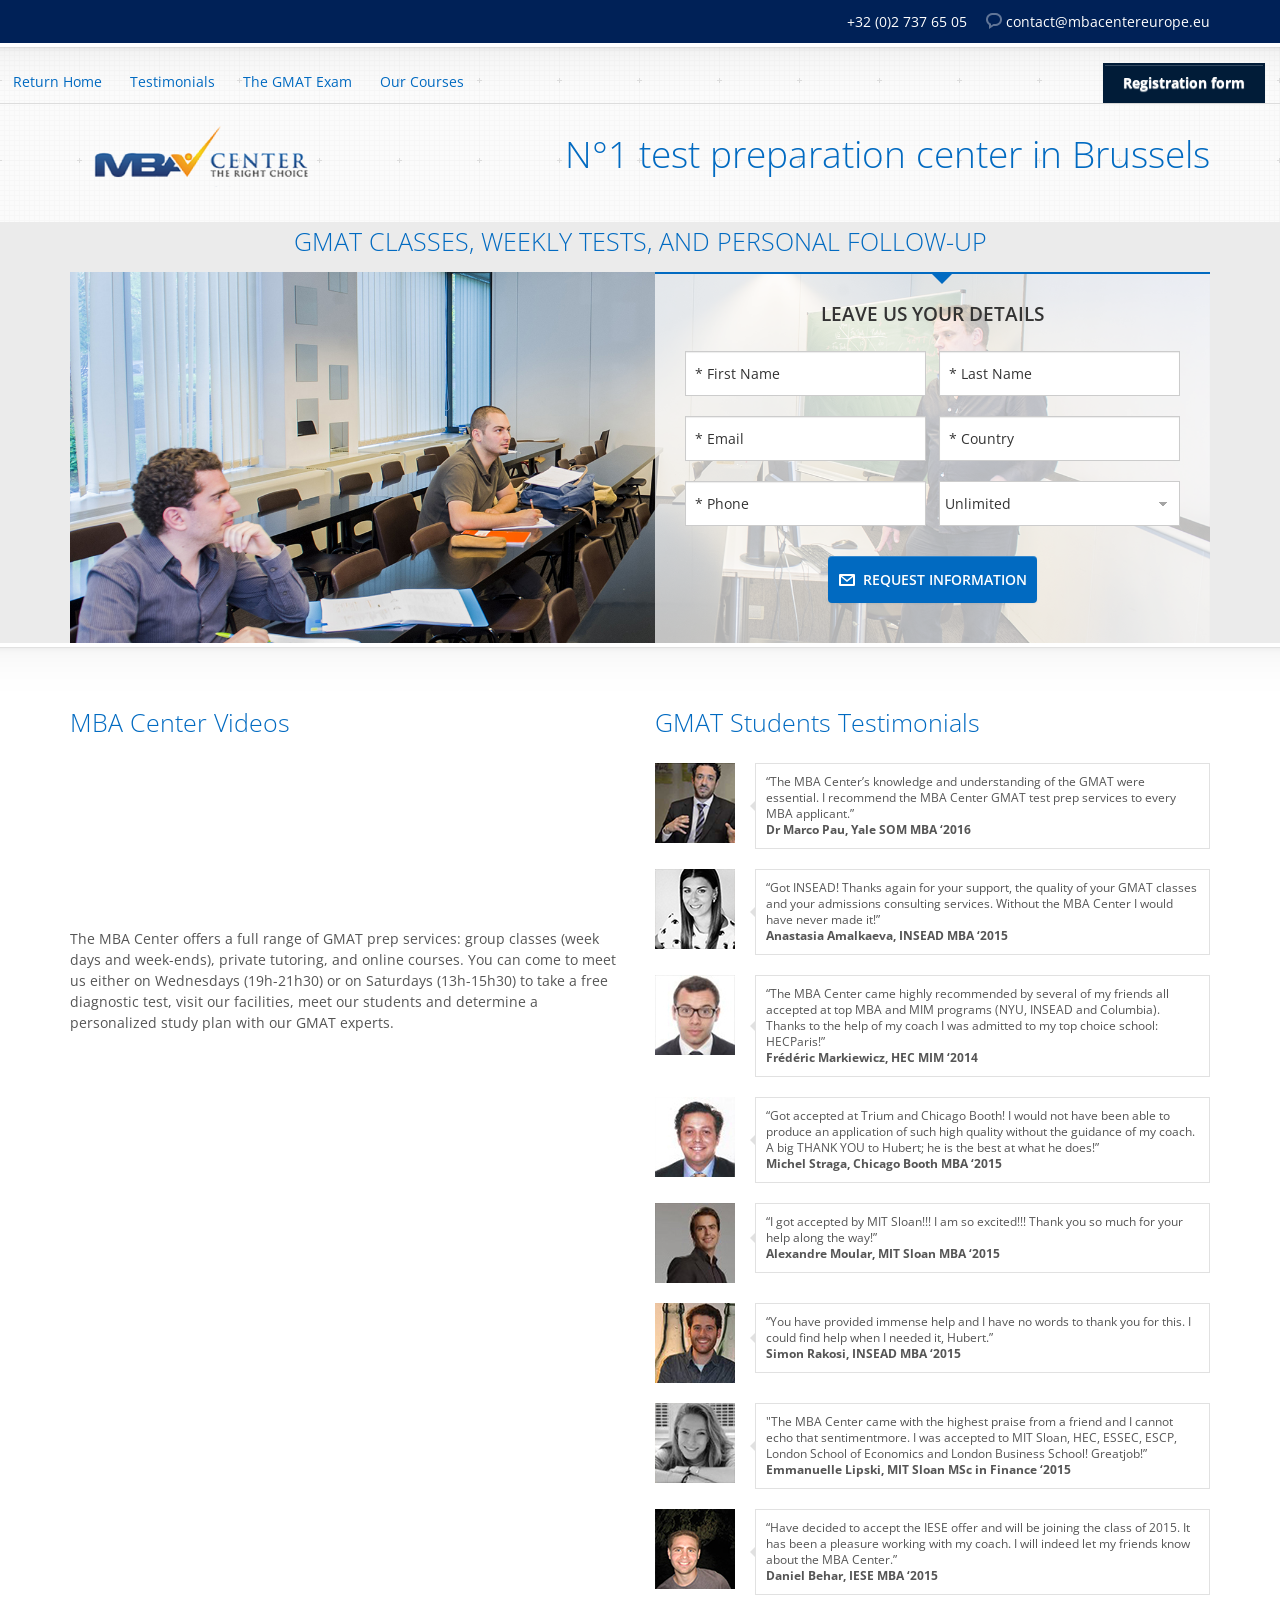
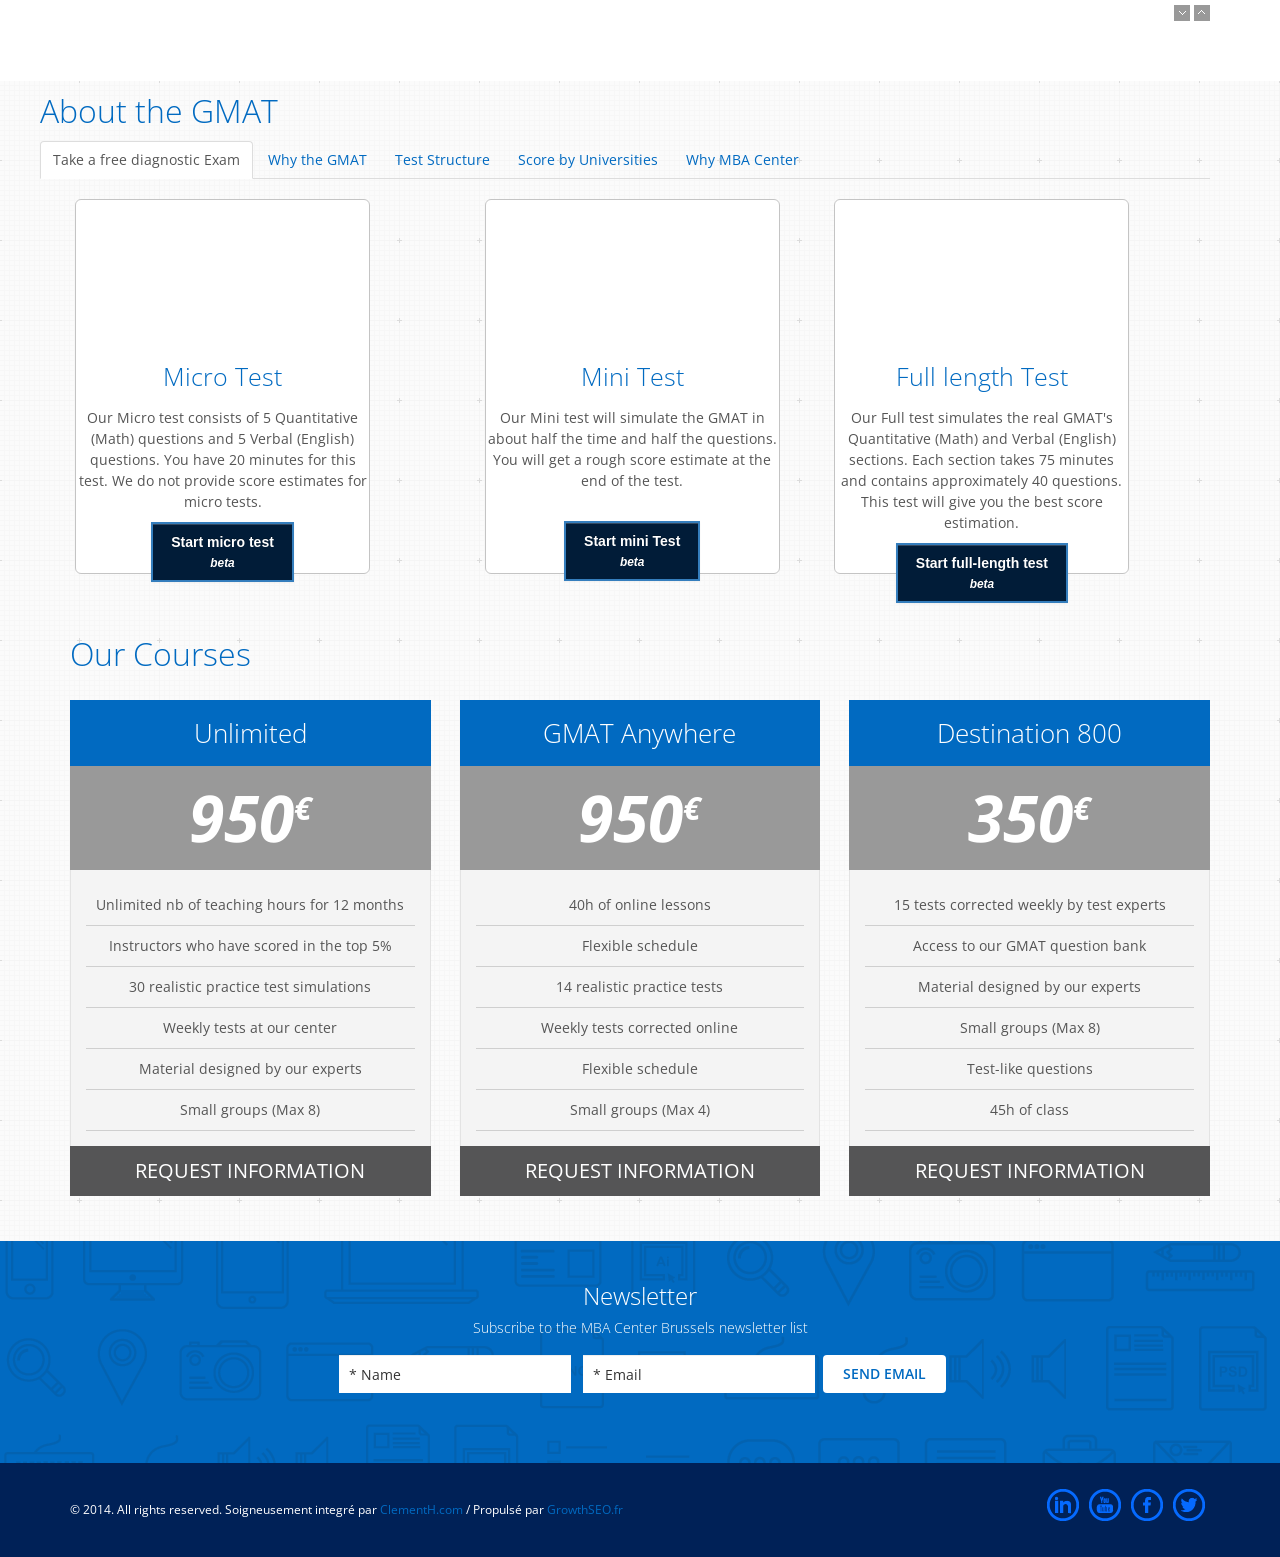
==== commit 08b9f322: "GMAT Landing page content: added content & changed style for buttons Changed content for About-page" ====
--- a/at/gmat/index.html
+++ b/at/gmat/index.html
@@ -251,20 +251,104 @@
                     <section id="course-tabs">
                         <!-- Nav tabs -->
                         <ul class="nav nav-tabs course-detail-tabs">
-                            <li class="active"><a href="#tab-GMAT" data-toggle="tab">GMAT</a></li>
+                            <li class="active"><a href="#tab-Exams" data-toggle="tab">Take a free diagnostic Exam</a></li>
+                            <li><a href="#tab-GMAT" data-toggle="tab">Why the GMAT</a></li>
                             <li><a href="#tab-Structure" data-toggle="tab">Test Structure</a></li>
+                            <li><a href="#tab-Universities" data-toggle="tab">Score by Universities</a></li>
+                            <li><a href="#tab-MBACenter" data-toggle="tab">Why MBA Center</a></li>
                         </ul><!-- /.course-detail-tabs -->
 
                         <!-- Tab panes -->
                         <div class="tab-content course-tab-content">
 
-                            <!--GMAT CONTENT-->
-                            <div class="tab-pane fade in active" id="tab-GMAT">
+                            <!--DIAGNOSTIC EXAMS-->
+                            <div class="tab-pane fade in active" id="tab-Exams">
                                 <section class="container">
                                     <div class="row-fluid">
 
+                                        <center>
+                                            <!-- MICRO TEST -->
+                                            <div class="span4">
+                                                <div class="top-item details-box micro">
+                                                    <h3 class="animated delay0 fadeInDown">Micro Test</h3>
+                                                    <p>Our Micro test consists of 5 Quantitative (Math) questions and 5 Verbal (English) questions.
+                                                        You have 20 minutes for this test. We do not provide score estimates for micro tests.</p>
+                                                    <button type="button" class="btn btn-primary" data-toggle="modal" data-target="#myModalMicro">
+                                                        Start micro test<br/>
+                                                        <small><i>beta</i></small>
+                                                    </button>
+
+                                                    <div id="myModalMicro" class="modal fade" tabindex="-1" role="dialog" aria-labelledby="myModalLabel" aria-hidden="true">
+                                                        <div class="modal-dialog">
+
+                                                            <div class="modal-body">
+                                                                <iframe width="855" height="500" src="http://www.tanitechnologies.tn/gmat/node/29/take" frameborder="0" allowfullscreen></iframe>
+                                                            </div>
+                                                        </div>
+                                                    </div>
+                                                </div>
+                                            </div>
+
+                                            <!-- MINI TEST -->
+                                            <div class="span4">
+                                                <div class="top-item details-box mini">
+                                                    <h3 class="animated delay0 fadeInDown">Mini Test</h3>
+                                                    <p>Our Mini test will simulate the GMAT in about half the time and half the questions.
+                                                        You will get a rough score estimate at the end of the test.</p><br/>
+                                                    <button type="button" class="btn btn-primary" data-toggle="modal" data-target="#myModalMini">
+                                                        Start mini Test<br/>
+                                                        <small><i>beta</i></small>
+                                                    </button>
+
+                                                    <div id="myModalMini" class="modal fade" tabindex="-1" role="dialog" aria-labelledby="myModalLabel" aria-hidden="true">
+                                                        <div class="modal-dialog">
+
+                                                            <div class="modal-body">
+                                                                <iframe width="855" height="500" src="http://www.tanitechnologies.tn/gmat/node/29/take" frameborder="0" allowfullscreen></iframe>
+                                                            </div>
+                                                        </div>
+                                                    </div>
+                                                </div>
+                                            </div>
+
+                                            <!-- FULL TEST -->
+                                            <div class="span4">
+                                                <div class="top-item details-box full">
+                                                    <h3 class="animated delay0 fadeInDown">Full length Test</h3>
+                                                    <p>Our Full test simulates the real GMAT's Quantitative (Math) and Verbal (English) sections.
+                                                        Each section takes 75 minutes and contains approximately 40 questions.
+                                                        This test will give you the best score estimation.</p>
+                                                    <button type="button" class="btn btn-primary" data-toggle="modal" data-target="#myModalFull">
+                                                        Start full-length test<br/>
+                                                        <small><i>beta</i></small>
+                                                    </button>
+
+                                                    <div id="myModalFull" class="modal fade" tabindex="-1" role="dialog" aria-labelledby="myModalLabel" aria-hidden="true">
+                                                        <div class="modal-dialog">
+
+                                                            <div class="modal-body">
+                                                                <iframe width="855" height="500" src="http://www.tanitechnologies.tn/gmat/node/29/take" frameborder="0" allowfullscreen></iframe>
+                                                            </div>
+                                                        </div>
+                                                    </div>
+                                                </div>
+                                            </div>
+                                        </center>
+                                    </div>
+                                </section>
+                            </div>
+                            <!--END STRUCTURE CONTENT-->
+
+                            <!--GMAT CONTENT-->
+                            <div class="tab-pane fade" id="tab-GMAT">
+                                <section class="container">
+                                    <div class="row-fluid">
+
                                         <div class="span4">
                                             <h3 class="animated delay0 fadeInDown">Why the GMAT</h3>
+                                            <p class="animated delay0 fadeInUp">
+                                                <b>Why is the GMAT exam the test of choice among students and professionals worldwide?</b>
+                                            </p>
                                             <p class="animated delay0 fadeInUp">
                                                 Accepted by more than 6,000 business and management programs worldwide, for nearly 60 years,
                                                 the GMAT exam has been the test of choice by the world’s business leaders to get into the
@@ -278,13 +362,8 @@
                                             <p class="animated delay0 fadeInUp">
                                                 The GMAT does not measure business knowledge or skill, nor does it measure intelligence.
                                                 According to the test owning company, the Graduate Management Admission Council (GMAC),
-                                                the GMAT assesses analytical writing and problem-solving abilities, while also addressing
-                                                data sufficiency, logic, and critical reasoning skills that it believes to be vital to
-                                                real-world business and management success.
-                                            </p>
-                                            <p class="animated delay0 fadeInUp">
-                                                Business schools use the test as a criterion for admission into a wide range of graduate
-                                                management programs, including MBA, Master of Accountancy, and Master of Finance programs.
+                                                the GMAT assesses skills such as analytical writing, problem-solving, logic and critical
+                                                reasoning skills that it believes to be vital to real-world business and management success.
                                             </p>
                                         </div>
 
@@ -292,13 +371,19 @@
                                             <div class="top-item">
                                                 <h3 class="animated delay0 fadeInDown">Importance for Schools</h3>
                                                 <p class="animated delay0 fadeInUp">
-                                                    The GMAT exam consists of four sections:
-                                                    <ul class="animated delay0 fadeInUp">
-                                                        <li>Analytical Writing Assessment (AWA)</li>
-                                                        <li>Integrated Reasoning (IR)</li>
-                                                        <li>The quantitative section</li>
-                                                        <li>The verbal section</li>
-                                                    </ul>
+                                                    <b>Why schools trust and prefer the GMAT exam?</b>
+                                                </p>
+                                                <p class="animated delay0 fadeInUp">
+                                                    Business schools use the test as a criterion for admission into a wide range of graduate
+                                                    management programs, including MBA, Master of Accountancy, and Master of Finance programs.
+                                                </p>
+                                                <p class="animated delay0 fadeInUp">
+                                                    Director of MBA Admissions have tremendous confidence in the GMAT because the Graduate
+                                                    Management Admissions Council (GMAC) constantly evaluates and validates the GMAT as a predictor
+                                                    of MBA academic performance. GMAT’s validation assessments are shared with schools directly
+                                                    (for the schools that participate) so that each Admissions Committee can confirm that the GMAT
+                                                    provides accurate predictive data for their particular program. The GMAC Validation Studies
+                                                    provide hard data in the highly quantitative business school environment.
                                                 </p>
                                                 <p class="animated delay0 fadeInUp">
                                                     Test takers have 30 minutes for the AWA and another 30 minutes to work through 12 questions on the IR section.
@@ -308,24 +393,28 @@
 
                                         <div class="span4">
                                             <div class="top-item">
-                                                <h3 class="animated delay0 fadeInDown">Test structure</h3>
-                                                <p class="animated delay0 fadeInUp">
-                                                    The GMAT exam consists of four sections:
-                                                    <ul class="animated delay0 fadeInUp">
-                                                        <li>Analytical Writing Assessment (AWA)</li>
-                                                        <li>Integrated Reasoning (IR)</li>
-                                                        <li>The quantitative section</li>
-                                                        <li>The verbal section</li>
-                                                    </ul>
-                                                </p>
-                                                <p class="animated delay0 fadeInUp">
-                                                    Test takers have 30 minutes for the AWA and another 30 minutes to work through 12 questions on the IR section.
-                                                </p>
-                                            </div>
-
-                                            <div class="bottom-item">
-                                                <h3 class="iconset iconworldwide animated delay0 fadeInDown">Unlimited  Number of Teaching Hours</h3>
-                                                <p class="animated delay0 fadeInUp">Our intensive course lasts 40 hours; you can renew as many times as you want. In addition we correct a different test each week throughout the year (Destination 800).</p>
+                                                <h3 class="animated delay0 fadeInDown">How to register for the Exam</h3>
+                                                <p class="animated delay0 fadeInUp">
+                                                    <b>The GMAT exam is available around the world throughout the year.</b>
+                                                    <br>
+                                                    It can be taken more than once, but the student must wait 31 calendar days before taking the exam
+                                                    again, and he/she can retake it a maximum of five times in a 12-month period.
+                                                </p>
+                                                <p class="animated delay0 fadeInUp">
+                                                    Registration is independent from the MBA Center. A student has to register for the exam on
+                                                    the GMAC website on the following link:
+                                                </p>
+                                                <p class="animated delay0 fadeInUp">
+                                                    <a href="http://www.mba.com/global/the-gmat-exam/register.aspx">http://www.mba.com/global/the-gmat-exam/register.aspx</a>
+                                                </p>
+                                                <p class="animated delay0 fadeInUp">
+                                                    The Scheduling Fee of US$250.00 is to be paid through the GMAC website per credit card.
+                                                </p>
+                                                <p class="animated delay0 fadeInUp">
+                                                    Admissions deadlines for graduate business programs vary. Check with the schools you are
+                                                    interested in attending and set up your GMAT exam ahead of time to ensure your scores are
+                                                    reported prior to application deadlines.
+                                                </p>
                                             </div>
                                         </div>
 
@@ -341,54 +430,105 @@
 
                                         <div class="span4">
                                             <div class="top-item">
-                                                <h3 class="animated delay0 fadeInDown">Importance for Schools</h3>
+                                                <h3 class="animated delay0 fadeInDown">Format and timing</h3>
                                                 <p class="animated delay0 fadeInUp">
                                                     The GMAT exam consists of four sections:
+                                                </p>
                                                 <ul class="animated delay0 fadeInUp">
-                                                    <li>Analytical Writing Assessment (AWA)</li>
-                                                    <li>Integrated Reasoning (IR)</li>
-                                                    <li>The quantitative section</li>
-                                                    <li>The verbal section</li>
+                                                    <li>Analytical Writing Assessment (AWA) - 30 minutes</li>
+                                                    <li>Integrated Reasoning (IR) - 30 minutes</li>
+                                                    <li>The quantitative section - 75 minutes</li>
+                                                    <li>The verbal section - 75 minutes</li>
                                                 </ul>
-                                                </p>
-                                                <p class="animated delay0 fadeInUp">
-                                                    Test takers have 30 minutes for the AWA and another 30 minutes to work through 12 questions on the IR section.
+                                            </div>
+                                            <div class="bottom-item">
+                                                <h3 class="animated delay0 fadeInDown">Analytical Writing Assessment</h3>
+                                                <p class="animated delay0 fadeInUp">
+                                                    The Analytical Writing Assessment (AWA) measures your ability to think critically and to
+                                                    communicate your ideas. During the AWA, you are asked to analyze the reasoning behind a
+                                                    given argument and write a critique of that argument.
+                                                </p>
+                                                <p class="animated delay0 fadeInUp">
+                                                    The analytical writing assessment is graded on a scale of 1 (the minimum) to 6 (the maximum)
+                                                    in half-point intervals.
+                                                </p>
+                                            </div>
+                                            <div class="bottom-item">
+                                                <h3 class="animated delay0 fadeInDown">Integrated Reasoning</h3>
+                                                <p class="animated delay0 fadeInUp">
+                                                    Integrated Reasoning (IR) measures a test taker’s ability to evaluate data presented in multiple formats
+                                                    from multiple sources.
                                                 </p>
                                             </div>
                                         </div>
 
                                         <div class="span4">
                                             <div class="top-item">
-                                                <h3 class="animated delay0 fadeInDown">Importance for Schools</h3>
-                                                <p class="animated delay0 fadeInUp">
-                                                    The GMAT exam consists of four sections:
+                                                <p class="animated delay0 fadeInUp">
+                                                    The integrated reasoning section consists of 12 questions (which often consists of multiple parts themselves)
+                                                    in four different formats:
+                                                </p>
                                                 <ul class="animated delay0 fadeInUp">
-                                                    <li>Analytical Writing Assessment (AWA)</li>
-                                                    <li>Integrated Reasoning (IR)</li>
-                                                    <li>The quantitative section</li>
-                                                    <li>The verbal section</li>
+                                                    <li>Graphics interpretation</li>
+                                                    <li>Two-part analysis</li>
+                                                    <li>Table analysis</li>
+                                                    <li>Multi-source reasoning</li>
                                                 </ul>
-                                                </p>
-                                                <p class="animated delay0 fadeInUp">
-                                                    Test takers have 30 minutes for the AWA and another 30 minutes to work through 12 questions on the IR section.
+                                                <p class="animated delay0 fadeInUp">
+                                                    Integrated reasoning scores range from 1-8. Performance on the IR and AWA sections do not contribute to
+                                                    the total GMAT score.
+                                                </p>
+                                            </div>
+                                            <div class="bottom-item">
+                                                <h3 class="animated delay0 fadeInDown">Quantitative Section</h3>
+                                                <p class="animated delay0 fadeInUp">
+                                                    The Quantitative section measures your ability to analyze data and draw conclusions using reasoning skills.
+                                                    Questions require knowledge of certain algebra, geometry, and arithmetic.
+                                                </p>
+                                                <p class="animated delay0 fadeInUp">
+                                                    The Quantitative section consists of 37 questions in two different formats:
+                                                    <ul class="animated delay0 fadeInUp">
+                                                        <li>Data Sufficiency (DS)</li>
+                                                        <li>Problem Solving (PS)</li>
+                                                    </ul>
+                                                </p>
+                                                <p class="animated delay0 fadeInUp">
+                                                    Problem solving questions are designed to test the ability to reason quantitatively and to solve quantitative problems.
                                                 </p>
                                             </div>
                                         </div>
 
                                         <div class="span4">
                                             <div class="top-item">
-                                                <h3 class="animated delay0 fadeInDown">Importance for Schools</h3>
-                                                <p class="animated delay0 fadeInUp">
-                                                    The GMAT exam consists of four sections:
+                                                <p class="animated delay0 fadeInUp">
+                                                    Data sufficiency is a question type unique to the GMAT designed to measure the ability to understand and analyze a
+                                                    quantitative problem, recognize what information is relevant or irrelevant and determine at what point there is
+                                                    enough information to solve a problem or recognize the fact that there is insufficient information given to solve
+                                                    a particular problem.
+                                                </p>
+                                                <h3 class="animated delay0 fadeInDown">Verbal Section</h3>
+                                                <p class="animated delay0 fadeInUp">
+                                                    The verbal section of the GMAT Exam seeks to measure the test taker's ability to read and comprehend written material,
+                                                    reason and evaluate arguments and correct written material to express ideas effectively in standard written English.
+                                                </p>
+                                                <p class="animated delay0 fadeInUp">
+                                                    The Verbal section consists of 41 questions in three different formats:
+                                                </p>
                                                 <ul class="animated delay0 fadeInUp">
-                                                    <li>Analytical Writing Assessment (AWA)</li>
-                                                    <li>Integrated Reasoning (IR)</li>
-                                                    <li>The quantitative section</li>
-                                                    <li>The verbal section</li>
+                                                    <li>
+                                                        <b>Reading Comprehension (RC):</b> passages accompanied by interpretive, applied, and inference questions
+                                                    </li>
+                                                    <li>
+                                                        <b>Critical reasoning (CR):</b> questions designed to test the reasoning skills involved in makingarguments, evaluating
+                                                        arguments, and formulating or evaluating a plan of action
+                                                    </li>
+                                                    <li>
+                                                        <b>Sentence Correction:</b> questions from which the test taker must select the most effective construction which expresses
+                                                        the intent of the sentence clearly and concisely
+                                                    </li>
                                                 </ul>
-                                                </p>
-                                                <p class="animated delay0 fadeInUp">
-                                                    Test takers have 30 minutes for the AWA and another 30 minutes to work through 12 questions on the IR section.
+                                                <p class="animated delay0 fadeInUp">
+
                                                 </p>
                                             </div>
                                         </div>
@@ -397,6 +537,144 @@
                                 </section>
                             </div>
                             <!--END STRUCTURE CONTENT-->
+
+                            <!--UNIVERSITIES CONTENT-->
+                            <div class="tab-pane fade" id="tab-Universities">
+                                <section class="container">
+                                    <div class="row-fluid">
+                                        <table class="table">
+                                            <tbody><tr class="table-row-even">
+                                                <th>Business school (name) (state)</th>
+                                                <th>Incoming full-time enrollment (fall 2014)</th>
+                                                <th>Average GMAT score</th>
+                                                <th>U.S. News b-school rank</th>
+                                            </tr>
+                                            <tr class="table-row-odd">
+                                                <td><a class="http://rankings.ft.com/businessschoolrankings/harvard-business-school/global-mba-ranking-2014#global-mba-ranking-2014" title="Link: null" href="">Harvard University (MA)</a></td>
+                                                <td>935</td>
+                                                <td>726</td>
+                                                <td>1</td>
+                                            </tr>
+                                            <tr class="table-row-odd">
+                                                <td><a class="" href="http://rankings.ft.com/businessschoolrankings/stanford-university-gsb/global-mba-ranking-2014#global-mba-ranking-2014" title="Link: null">Stanford University (CA)</a></td>
+                                                <td>410</td>
+                                                <td>732</td>
+                                                <td>2</td>
+                                            </tr>
+                                            <tr class="table-row-odd">
+                                                <td><a class="" title="Link: null" href="http://rankings.ft.com/businessschoolrankings/london-business-school/global-mba-ranking-2014#global-mba-ranking-2014">London Business School</a></td>
+                                                <td>805</td>
+                                                <td>700</td>
+                                                <td>3</td>
+                                            </tr>
+                                            <tr class="table-row-even">
+                                                <td><a class="" title="Link: null" href="http://rankings.ft.com/businessschoolrankings/university-of-pennsylvania-wharton/global-mba-ranking-2014#global-mba-ranking-2014">University of Pennsylvania (Wharton)</a></td>
+                                                <td>859</td>
+                                                <td>728</td>
+                                                <td>4</td>
+                                            </tr>
+                                            <tr class="table-row-even">
+                                                <td><a class="" href="http://rankings.ft.com/businessschoolrankings/columbia-business-school/global-mba-ranking-2014#global-mba-ranking-2014" title="Link: null">Columbia University (NY)</a></td>
+                                                <td>743</td>
+                                                <td>716</td>
+                                                <td>5</td>
+                                            </tr>
+                                            <tr class="table-row-even">
+                                                <td><a class="" title="Link: null" href="http://rankings.ft.com/businessschoolrankings/insead/global-mba-ranking-2014#global-mba-ranking-2014">INSEAD</a></td>
+                                                <td>1024</td>
+                                                <td>701</td>
+                                                <td>5</td>
+                                            </tr>
+                                            <tr class="table-row-even">
+                                                <td><a class="" href="http://rankings.ft.com/businessschoolrankings/university-of-chicago-gsb/global-mba-ranking-2014#global-mba-ranking-2014" title="Link: null">University of Chicago (Booth)</a></td>
+                                                <td>583</td>
+                                                <td>724</td>
+                                                <td>9</td>
+                                            </tr>
+                                            <tr class="table-row-odd">
+                                                <td><a class="" title="Link: null" href="http://rankings.ft.com/businessschoolrankings/imd/global-mba-ranking-2014#global-mba-ranking-2014">IMD</a></td>
+                                                <td>90</td>
+                                                <td>672</td>
+                                                <td>12</td>
+                                            </tr>
+                                            <tr class="table-row-odd">
+                                                <td><a class="" href="http://rankings.ft.com/businessschoolrankings/ie-business-school/global-mba-ranking-2014#global-mba-ranking-2014" title="Link: null">Instituto de Empresas (IE)</a></td>
+                                                <td>440</td>
+                                                <td>680</td>
+                                                <td>13</td>
+                                            </tr>
+                                            <tr class="table-row-even">
+                                                <td><a class="" href="http://rankings.ft.com/businessschoolrankings/hec-paris/global-mba-ranking-2014#global-mba-ranking-2014">HEC Paris</a></td>
+                                                <td>200</td>
+                                                <td>682</td>
+                                                <td>21</td>
+                                            </tr>
+                                            </tbody></table>
+                                    </div>
+                                </section>
+                            </div>
+                            <!--END UNIVERSITIES CONTENT-->
+
+                            <!--WHY MBA CENTER-->
+                            <div class="tab-pane fade" id="tab-MBACenter">
+                                <section class="container">
+                                    <div class="row-fluid">
+
+                                        <div class="span4">
+                                            <h3 class="animated delay0 fadeInDown">MBA Center Brussels</h3>
+                                            <p class="animated delay0 fadeInUp">
+                                                The MBA Center Brussels is one of the oldest MBA Centers in the world; it was created
+                                                in 1998 and has trained thousands of students to the TOEFL, IELTS, SAT and GMAT.
+                                            </p>
+                                            <p class="animated delay0 fadeInUp">
+                                                The MBA Center Brussels is a gateway to top European and US business schools, with hundreds
+                                                of students already accepted at top universities and business schools. The MBA Center Brussels
+                                                is known for its outstanding success rate in MBAs, EMBAs and MIMs with students accepted at
+                                                Harvard, NYU, INSEAD, LBS, IE, IESE, HEC, ESCP Europe…
+                                            </p>
+                                            <p class="animated delay0 fadeInUp">
+                                                In order to get such academic great results, the MBA Center has developed a unique expertise
+                                                to allow its students score high on standardized tests such as the GMAT, SAT, TOEFL, TOEIC,
+                                                and IELTS. The MBA Center offers courses adapted to each your needs: group classes, online
+                                                classes and private tutoring.
+                                            </p>
+                                            <p class="animated delay0 fadeInUp">
+                                                Thanks to its reputation, MBA Center is also the official partner of Educational Testing
+                                                Services (TOEFL, SAT, GRE…) and the exclusive sponsor of the QS World MBA tour.
+                                            </p>
+                                        </div>
+
+                                        <div class="span4">
+                                            <div class="top-item">
+                                                <h3 class="iconset iconbestcity animated delay0 fadeInDown">Study with test experts</h3>
+                                                <p class="animated delay0 fadeInUp">MBA Center Brussels only employs teachers who score 740+ on the GMAT and who participate in its R&D program. They are all experts in the test they teach.  The books produced by MBA Center are recognized for their quality and published by the largest educational publishers in Europe (Hobsons, Studyrama, Hachette Livres, Ellipses…).</p>
+                                                <p class="animated delay0 fadeInUp"> Finally the MBA Center courses are recommended by ESSEC (France), EBS (Germany) and Politecnico di Milano (Italy), all of whom use our test-prep services.</p>
+                                            </div>
+
+                                            <div class="bottom-item">
+                                                <h3 class="iconset iconworldwide animated delay0 fadeInDown">Unlimited  Number of Teaching Hours</h3>
+                                                <p class="animated delay0 fadeInUp">Our intensive course lasts 40 hours; you can renew as many times as you want. In addition we correct a different test each week throughout the year (Destination 800).</p>
+                                            </div>
+                                        </div>
+
+                                        <div class="span4">
+                                            <div class="top-item">
+                                                <h3 class="iconset iconcommunity animated delay0 fadeInDown">Material developed by our own experts</h3>
+                                                <p class="animated delay0 fadeInUp">MBA Center is the premier test prep center placed in non-English speaking countries,
+                                                    with students who are aiming for top business schools; therefore, MBA Center has developed a strong methodology to help non-speaking students to score high on the Verbal.
+                                                </p>
+                                            </div>
+                                            <div class="bottom-item">
+                                                <h3 class="iconset iconfacilities animated delay0 fadeInDown">Comprehensive Service</h3>
+                                                <p class="animated delay0 fadeInUp">The GMAT is only one from a selection of many factors from which business schools will select candidates, the others being international exposure, leadership, grades, professional qualifications, quality of the professional project, the contribution of the student to the school's community, and finally diversity. </p>
+                                                <p class="animated delay0 fadeInUp">MBA Center has the premier coaching department where we will train you to convey in your CV, your essays, letter of reference, interview, and the requirements of the schools. </p>
+                                            </div>
+                                        </div>
+
+                                    </div>
+                                </section>
+                            </div>
+                            <!--END WHY MBA CENTER-->
                         </div><!-- /Tab panes -->
                     </section><!-- /#course-tabs -->
                 </article>
--- a/at/gmat/css/style.css
+++ b/at/gmat/css/style.css
@@ -767,239 +767,71 @@
 
 
 
-/* HEADER ----------------------------------------------*/
-
-.navigation-wrapper {
+/* GMAT Test Simulators ----------------------------------------------*/
+
+
+.details-box {
+    width: 293px;
+    height: 169px;
+    float: left;
+    background: #ffffff;
+    border-radius: 6px;
+    padding-bottom: 57px;
+    background-repeat: no-repeat;
+    background-position: center 30px;
+    padding-top: 147px;
+    text-align: center;
+    position: relative;
+    border: 1px solid #c4c4c4;
+    margin-bottom: 50px;
+    background-position:50% 10%;  /* Sets reference point to scale from */
+    background-size: 30%;        /* Sets background image to cover entire element */
+}
+
+.micro {
+    background-image: url(../img/micro.png);
+    margin-left: 20px;
+}
+
+
+.mini{
+    background-image: url(../img/mini.png);
+    margin-left: 40px;
+    margin-right: 40px;
+}
+
+.full{
+    background-image: url(../img/full.png);
+}
+
+.btn {
+    display: inline-block;
+    margin-bottom: 0;
+    font-size: 14px;
+    line-height: 1.42857143;
+    text-align: center;
+    white-space: nowrap;
+    vertical-align: middle;
+    cursor: pointer;
+    -webkit-user-select: none;
+    background-image: none;
+    border-radius: 0px;
+    transition: 0.3s;
+    background-color:#011c38;
+    border: 2px solid transparent;
     color: #fff;
-    position: relative;
-}
-.navigation-wrapper a {
+    font-weight: bold;
+    outline: none !important;
+    padding: 8px 18px;
+}
+.btn-primary{
+    border-color: #357ebd;
+}
+.btn:hover{
+    background-color:#f19018;
     color: #fff;
-}
-.navigation-wrapper a:hover {
-    color: #ea6645;
-}
-.navigation-wrapper .background {
-    background-color: #012951;
-    overflow: hidden;
-}
-.navigation-wrapper .secondary-navigation-wrapper {
-    background-color: rgba(0, 0, 0, 0.1);
-    border-bottom: 1px solid rgba(255, 255, 255, 0.1);
-    /*padding: 15px 0;*/
-    position: relative;
-    height: 40px;
-    line-height: 40px;
-    overflow: hidden;
-}
-.navigation-wrapper .secondary-navigation-wrapper ul {
-    margin-bottom: 0;
-    float: right;
-    display: inline-block;
-}
-.navigation-wrapper .secondary-navigation-wrapper ul li {
-    display: inline-block;
-    margin-left: 20px;
-    padding: inherit;
-}
-.navigation-wrapper .secondary-navigation-wrapper ul li i {
-    color: #ea6645;
-    margin-right: 5px;
-}
-.navigation-wrapper .secondary-navigation-wrapper .search {
-    float: right;
-    display: inline-block;
-}
-.navigation-wrapper .secondary-navigation-wrapper .search .input-group {
-    -moz-transition: 0.8s;
-    -o-transition: 0.8s;
-    -webkit-transition: 0.8s;
-    transition: 0.8s;
-    margin-bottom: 0;
-    width: 1px;
-    overflow: hidden;
-}
-.navigation-wrapper .secondary-navigation-wrapper .search .input-group:hover {
-    width: 240px;
-}
-.navigation-wrapper .secondary-navigation-wrapper .search .input-group:hover input {
-    margin-left: 20px;
-    right: 0;
-}
-.navigation-wrapper .secondary-navigation-wrapper .search .input-group input {
-    -moz-transition: 0.8s;
-    -o-transition: 0.8s;
-    -webkit-transition: 0.8s;
-    transition: 0.8s;
-    border: none;
-    right: -20px;
-    position: relative;
-}
-.navigation-wrapper .secondary-navigation-wrapper .search .input-group .btn {
-    margin-left: 0 !important;
-    padding: 8px 12px;
-    position: relative;
-    z-index: 2;
-}
-.navigation-wrapper .primary-navigation-wrapper {
-    -moz-transition: 0.4s;
-    -o-transition: 0.4s;
-    -webkit-transition: 0.4s;
-    transition: 0.4s;
-    padding: 30px 0px;
-    position: relative;
-}
-.navigation-wrapper .primary-navigation-wrapper header {
-    border: 0;
-    margin-bottom: 0;
-}
-.navigation-wrapper .primary-navigation-wrapper header .navbar-brand {
-    -moz-transition: 0.4s;
-    -o-transition: 0.4s;
-    -webkit-transition: 0.4s;
-    transition: 0.4s;
-    padding: 0 0 0 15px;
-    position: relative;
-}
-.navigation-wrapper .primary-navigation-wrapper header .navbar-brand img {
-    -moz-transition: 0.4s;
-    -o-transition: 0.4s;
-    -webkit-transition: 0.4s;
-    transition: 0.4s;
-    max-height: 50px;
-    position: relative;
-    z-index: 1;
-}
-.navigation-wrapper .primary-navigation-wrapper header .navbar-brand:before {
-    -moz-transition: 0.4s;
-    -o-transition: 0.4s;
-    -webkit-transition: 0.4s;
-    transition: 0.4s;
-    background-color: #fff;
-    content: "";
-    height: 190px;
-    width: 3000px;
-    position: absolute;
-    top: -30px;
-    right: -80px;
-    z-index: 0;
-}
-.navigation-wrapper .primary-navigation-wrapper header .navbar-brand:after {
-    background: #ea6645 url("../../../assets/img/background-city.png") 0;
-    content: "";
-    height: 215px;
-    width: 3000px;
-    position: absolute;
-    top: 158px;
-    overflow: hidden;
-    right: -80px;
-    z-index: 0;
-}
-.navigation-wrapper .primary-navigation-wrapper header nav {
-    padding: 0;
-    position: relative;
-    z-index: 99;
-}
-.navigation-wrapper .primary-navigation-wrapper header nav .navbar-nav li {
-    padding: inherit;
-}
-.navigation-wrapper .primary-navigation-wrapper header nav .navbar-nav li a {
-    font-size: 14px;
-    padding: 10px 10px 10px 20px;
-}
-.navigation-wrapper .primary-navigation-wrapper header nav .navbar-nav li a:last-child {
-    padding-right: 0;
-}
-.navigation-wrapper .primary-navigation-wrapper header nav .navbar-nav li a:hover, .navigation-wrapper .primary-navigation-wrapper header nav .navbar-nav li a:focus, .navigation-wrapper .primary-navigation-wrapper header nav .navbar-nav li a:active {
-    background-color: transparent;
-    cursor: pointer;
-}
-.navigation-wrapper .primary-navigation-wrapper header nav .navbar-nav li a.has-child:after {
-    text-shadow: none;
-    -webkit-font-smoothing: antialiased;
-    font-family: 'fontawesome';
-    speak: none;
-    font-weight: normal;
-    font-variant: normal;
-    line-height: 1;
-    text-transform: none;
-    color: #fff;
-    content: "\f107";
-    display: inline-block;
-    font-size: 10px;
-    margin-left: 5px;
-    margin-right: -10px;
-    position: relative;
-    top: 0px;
-}
-.navigation-wrapper .primary-navigation-wrapper header nav .navbar-nav li.active a {
-    color: #ea6645;
-}
-.navigation-wrapper .primary-navigation-wrapper header nav .navbar-nav li:hover .child-navigation {
-    filter: progid:DXImageTransform.Microsoft.Alpha(enabled=false);
-    opacity: 1;
-    visibility: visible;
-}
-.navigation-wrapper .primary-navigation-wrapper header nav .navbar-nav li .child-navigation {
-    filter: progid:DXImageTransform.Microsoft.Alpha(Opacity=0);
-    opacity: 0;
-    -moz-transition: 0.2s;
-    -o-transition: 0.2s;
-    -webkit-transition: 0.2s;
-    transition: 0.2s;
-    background-color: #011529;
-    visibility: hidden;
-    position: absolute;
-    top: 45px;
-    min-width: 200px;
-}
-.navigation-wrapper .primary-navigation-wrapper header nav .navbar-nav li .child-navigation li {
-    border-bottom: 1px solid rgba(255, 255, 255, 0.05);
-    padding: inherit;
-}
-.navigation-wrapper .primary-navigation-wrapper header nav .navbar-nav li .child-navigation li a {
-    -moz-transition: 0.3s;
-    -o-transition: 0.3s;
-    -webkit-transition: 0.3s;
-    transition: 0.3s;
-    background-color: transparent;
-    color: #fff;
-    display: block;
-    text-transform: none;
-    padding: 10px;
-    white-space: nowrap;
-}
-.navigation-wrapper .primary-navigation-wrapper header nav .navbar-nav li .child-navigation li a:hover {
-    background-color: #ea6645;
-    color: #fff;
-}
-.navigation-wrapper .primary-navigation-wrapper header nav .navbar-nav li .child-navigation li:first-child a:after {
-    -moz-transition: 0.3s;
-    -o-transition: 0.3s;
-    -webkit-transition: 0.3s;
-    transition: 0.3s;
-    border-color: transparent transparent #011529 transparent;
-    border-style: solid;
-    border-width: 0 7.5px 7px 7.5px;
-    content: "";
-    height: 0px;
-    position: absolute;
-    left: 30px;
-    top: -7px;
-    width: 0px;
-}
-.navigation-wrapper .primary-navigation-wrapper header nav .navbar-nav li .child-navigation li:first-child a:before {
-    background-color: transparent;
-    content: "";
-    height: 7px;
-    width: 100%;
-    position: absolute;
-    top: -7px;
-}
-.navigation-wrapper .primary-navigation-wrapper header nav .navbar-nav li .child-navigation li:first-child a:hover:after {
-    border-color: transparent transparent #ea6645 transparent;
-}
-.navigation-wrapper .primary-navigation-wrapper header nav .navbar-nav li .child-navigation li:last-child {
-    border: none;
-}
-
+    text-decoration: none;
+}
+.btn-primary:hover{
+    border-color: #285e8e;
+}
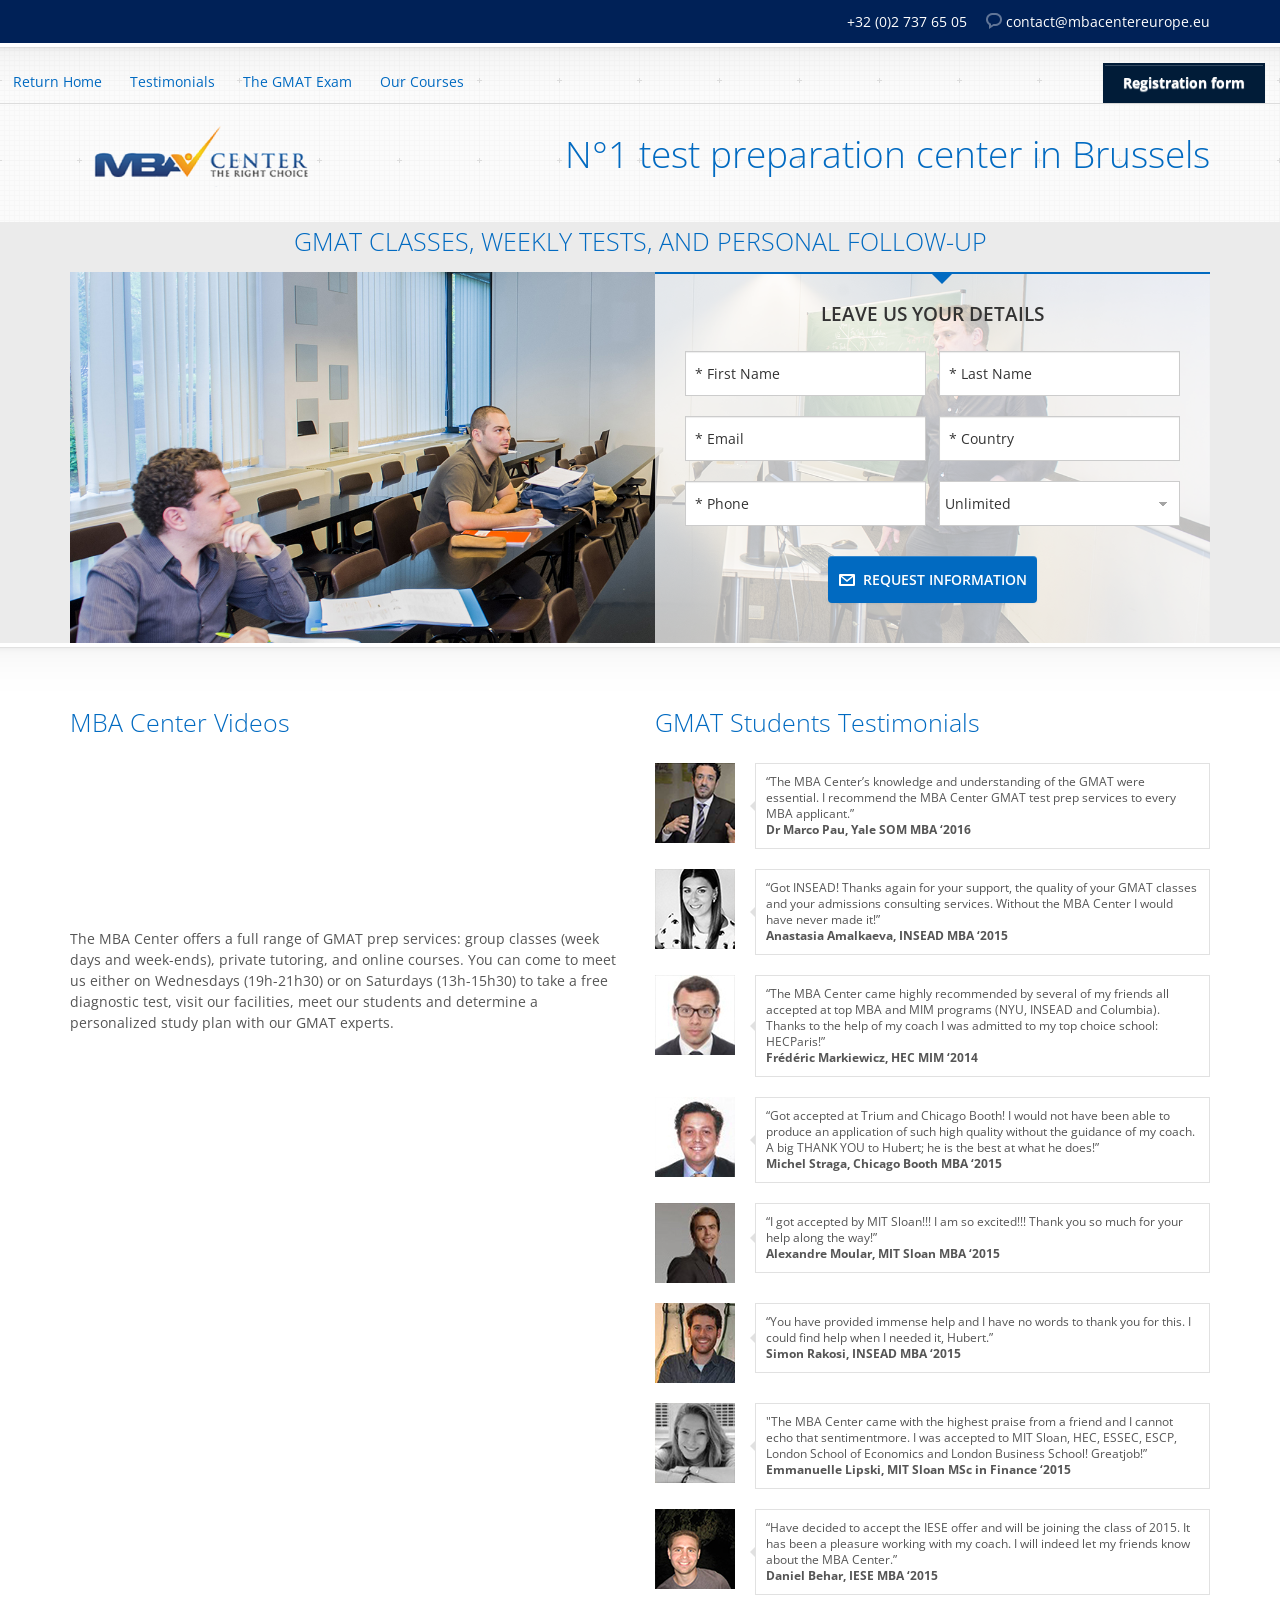
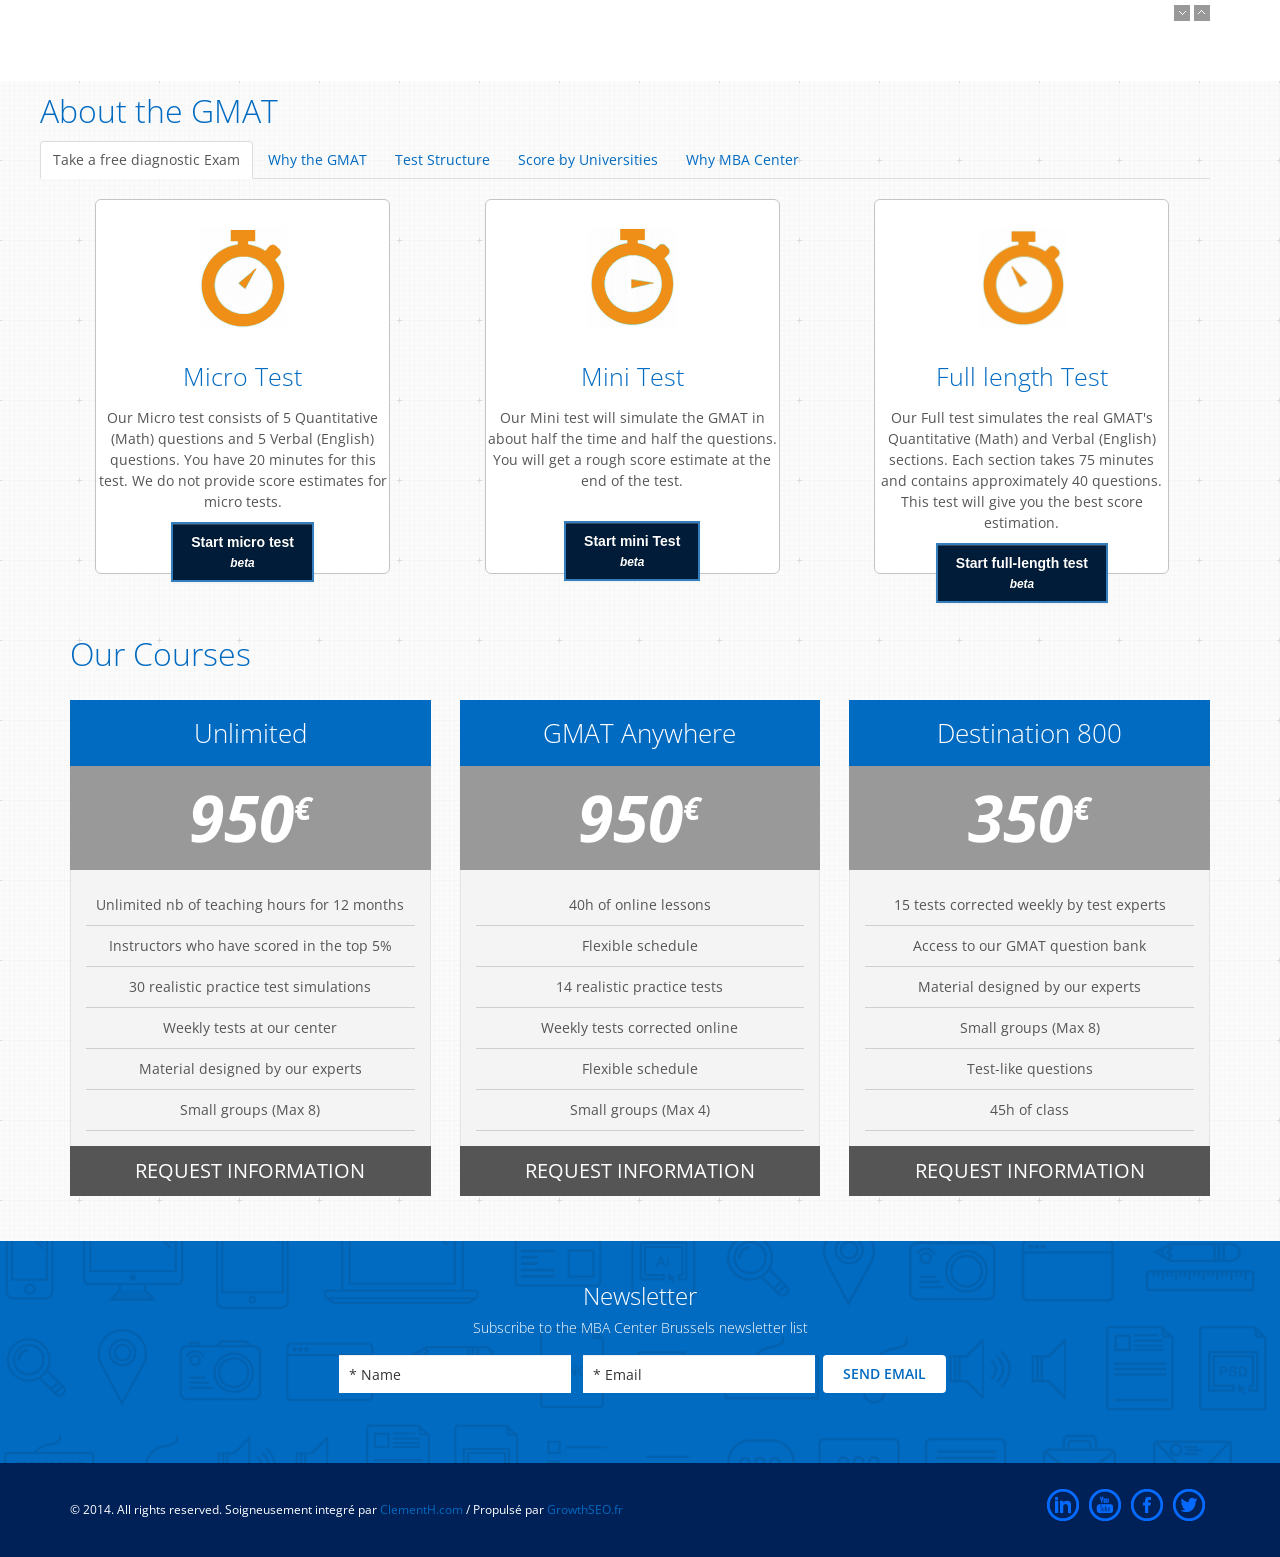
==== commit df3dce37: "Optimized the send email for information request procedure optimized the css for the tests Bug-fix f" ====
--- a/at/gmat/index.html
+++ b/at/gmat/index.html
@@ -266,7 +266,6 @@
                                 <section class="container">
                                     <div class="row-fluid">
 
-                                        <center>
                                             <!-- MICRO TEST -->
                                             <div class="span4">
                                                 <div class="top-item details-box micro">
@@ -333,7 +332,6 @@
                                                     </div>
                                                 </div>
                                             </div>
-                                        </center>
                                     </div>
                                 </section>
                             </div>
--- a/at/gmat/css/style.css
+++ b/at/gmat/css/style.css
@@ -790,7 +790,7 @@
 
 .micro {
     background-image: url(../img/micro.png);
-    margin-left: 20px;
+    margin-left: 40px;
 }
 
 
@@ -802,6 +802,7 @@
 
 .full{
     background-image: url(../img/full.png);
+    margin-left: 40px;
 }
 
 .btn {
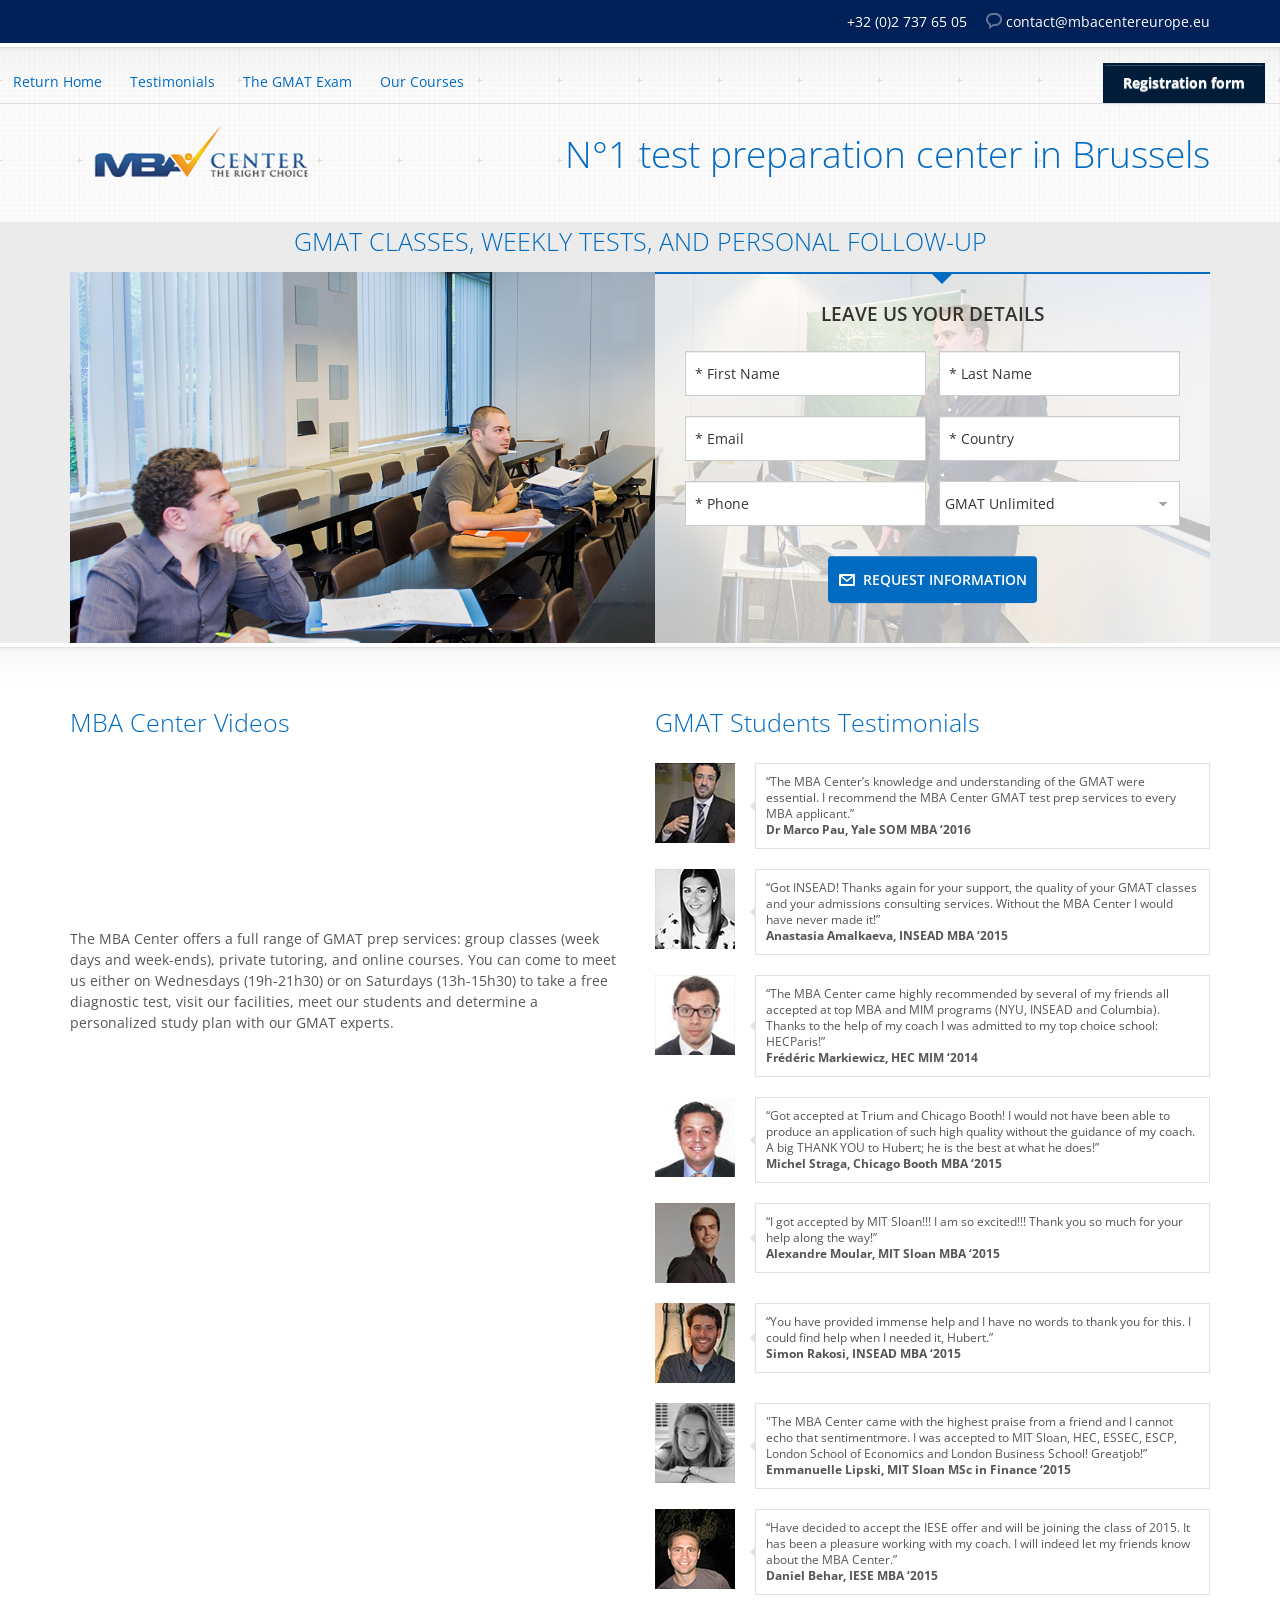
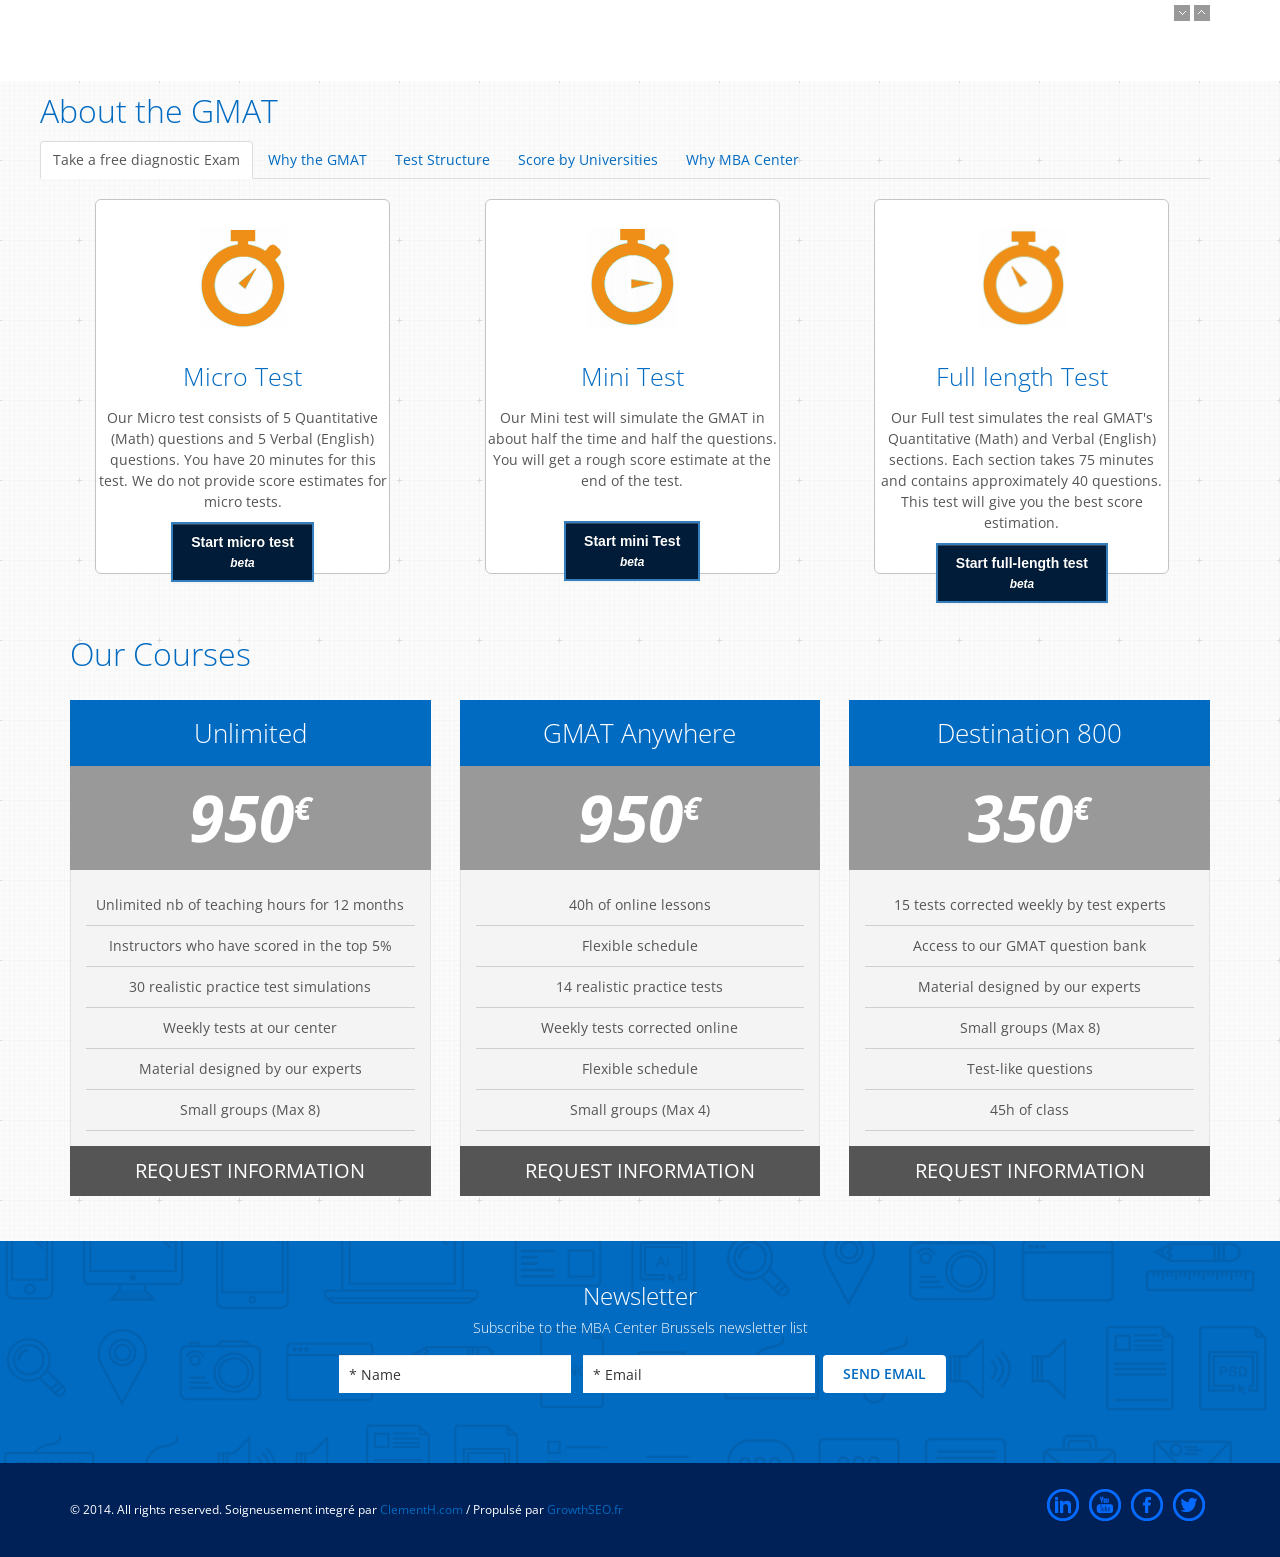
==== commit 221bd89d: "Fine tuned send-mail.php & slider-form to make them generic Fine tuned header & footer" ====
--- a/at/gmat/index.html
+++ b/at/gmat/index.html
@@ -98,7 +98,6 @@
             <div class="slider">
             <center><h3>GMAT CLASSES, WEEKLY TESTS, AND PERSONAL FOLLOW-UP </h3></center>
                 <div class="container">
-
                     <div class="row-fluid">
                         <div class="span6 offset6 right-form">
                             <!-- Form -->
@@ -111,7 +110,7 @@
                                 </div>
                                 <div id="response"></div>
 
-                                <form id="contact" method="post" action="/slider-form.php">
+                                <form id="contact" method="post" action="/slider-form.php?page=GMAT">
                                     <div class="row-fluid">
                                         <div class="span6">
                                             <input type="text" required placeholder=" * First Name" name="Firstname" />
@@ -134,7 +133,7 @@
                                         </div>
                                         <div class="span6">
                                             <select name="courses" class="input-xlarge">
-                                              <option>Unlimited</option>
+                                              <option>GMAT Unlimited</option>
                                               <option>GMAT Anywhere</option>
                                               <option>Destination 800</option>
                                               <option>Get more information</option>
@@ -167,9 +166,10 @@
                     <div class="video">
                         <iframe src="//www.youtube.com/embed/XTJDCrCDnRA" allowfullscreen></iframe>
                     </div>
-                    <p>The MBA Center offers a full range of GMAT prep services: group classes (week days and week-ends), private tutoring,
-                    and online courses. You can come to meet us either on Wednesdays (19h-21h30) or on Saturdays (13h-15h30)  to take a free
-                    diagnostic test, visit our facilities, meet our students and determine a personalized study plan with our GMAT experts.
+                    <p>
+                        The MBA Center offers a full range of GMAT prep services: group classes (week days and week-ends), private tutoring,
+                        and online courses. You can come to meet us either on Wednesdays (19h-21h30) or on Saturdays (13h-15h30)  to take a free
+                        diagnostic test, visit our facilities, meet our students and determine a personalized study plan with our GMAT experts.
                     </p>
                 </div>
 
